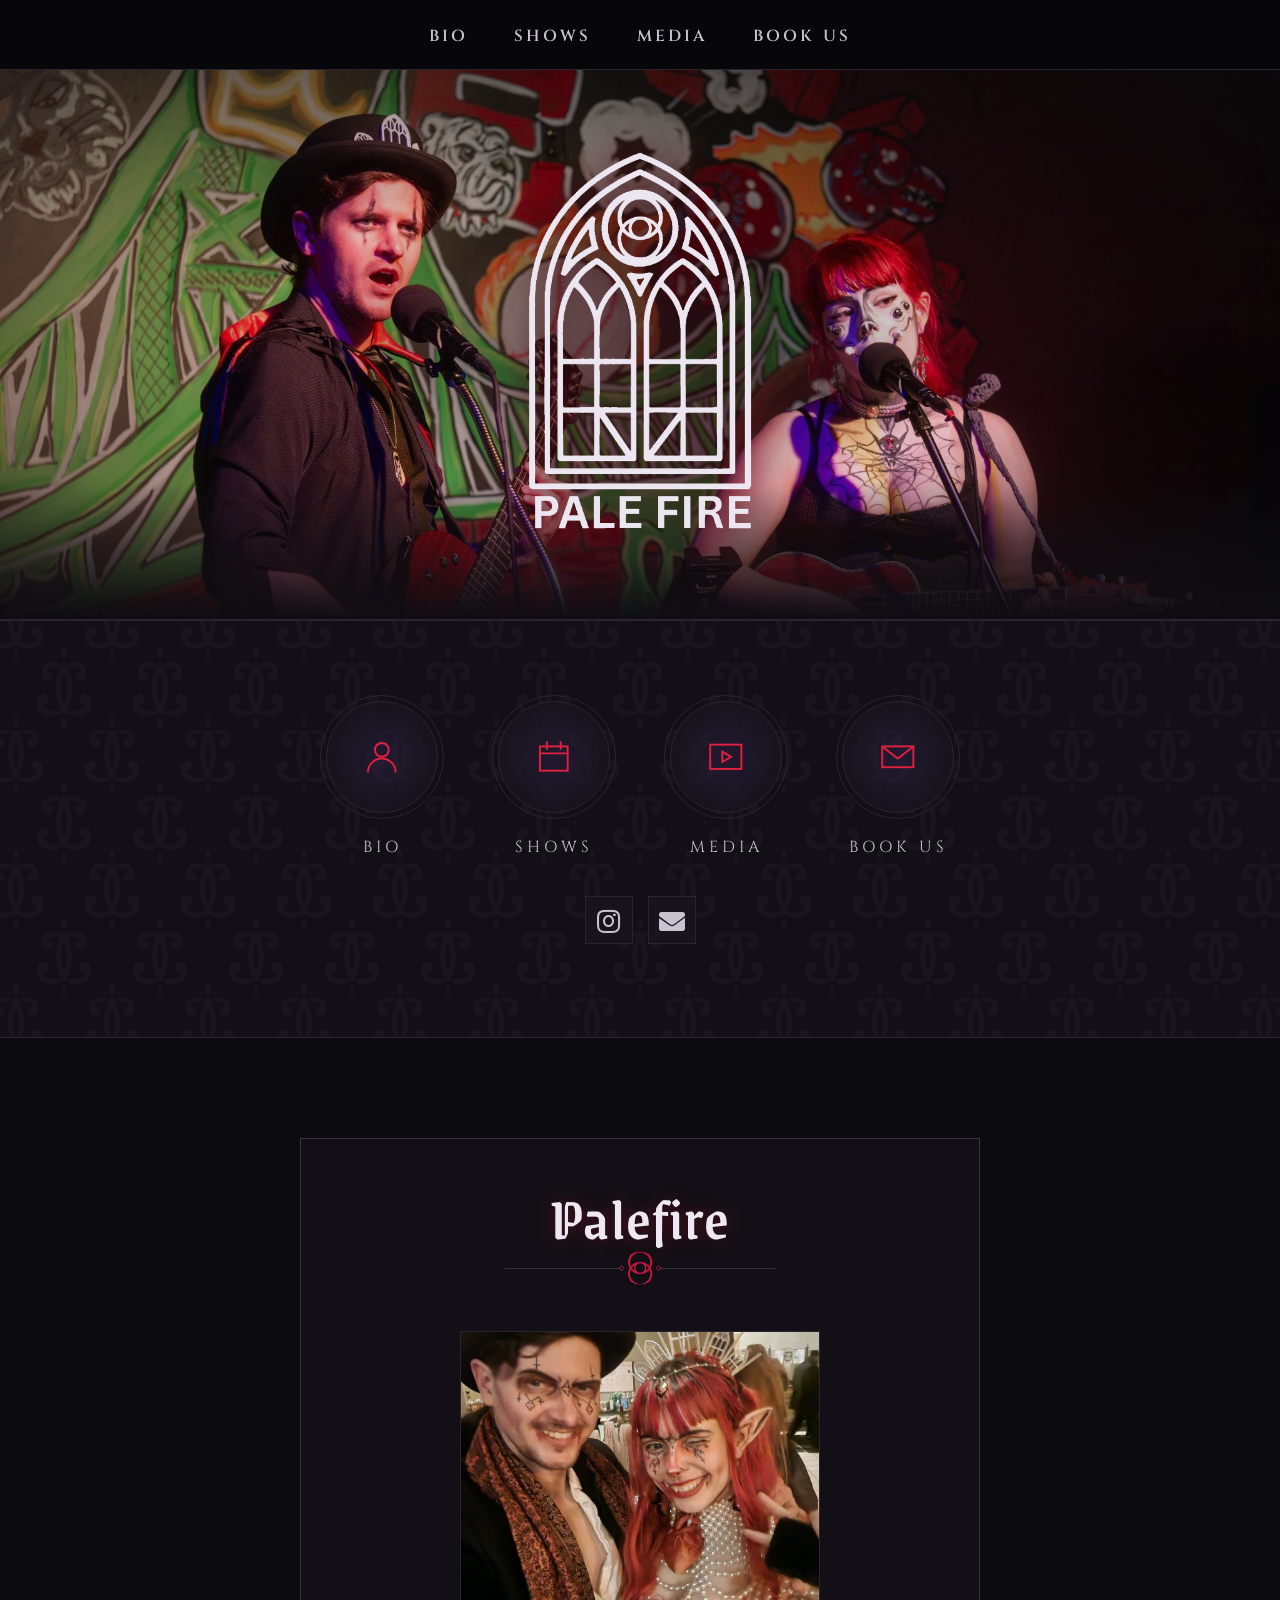
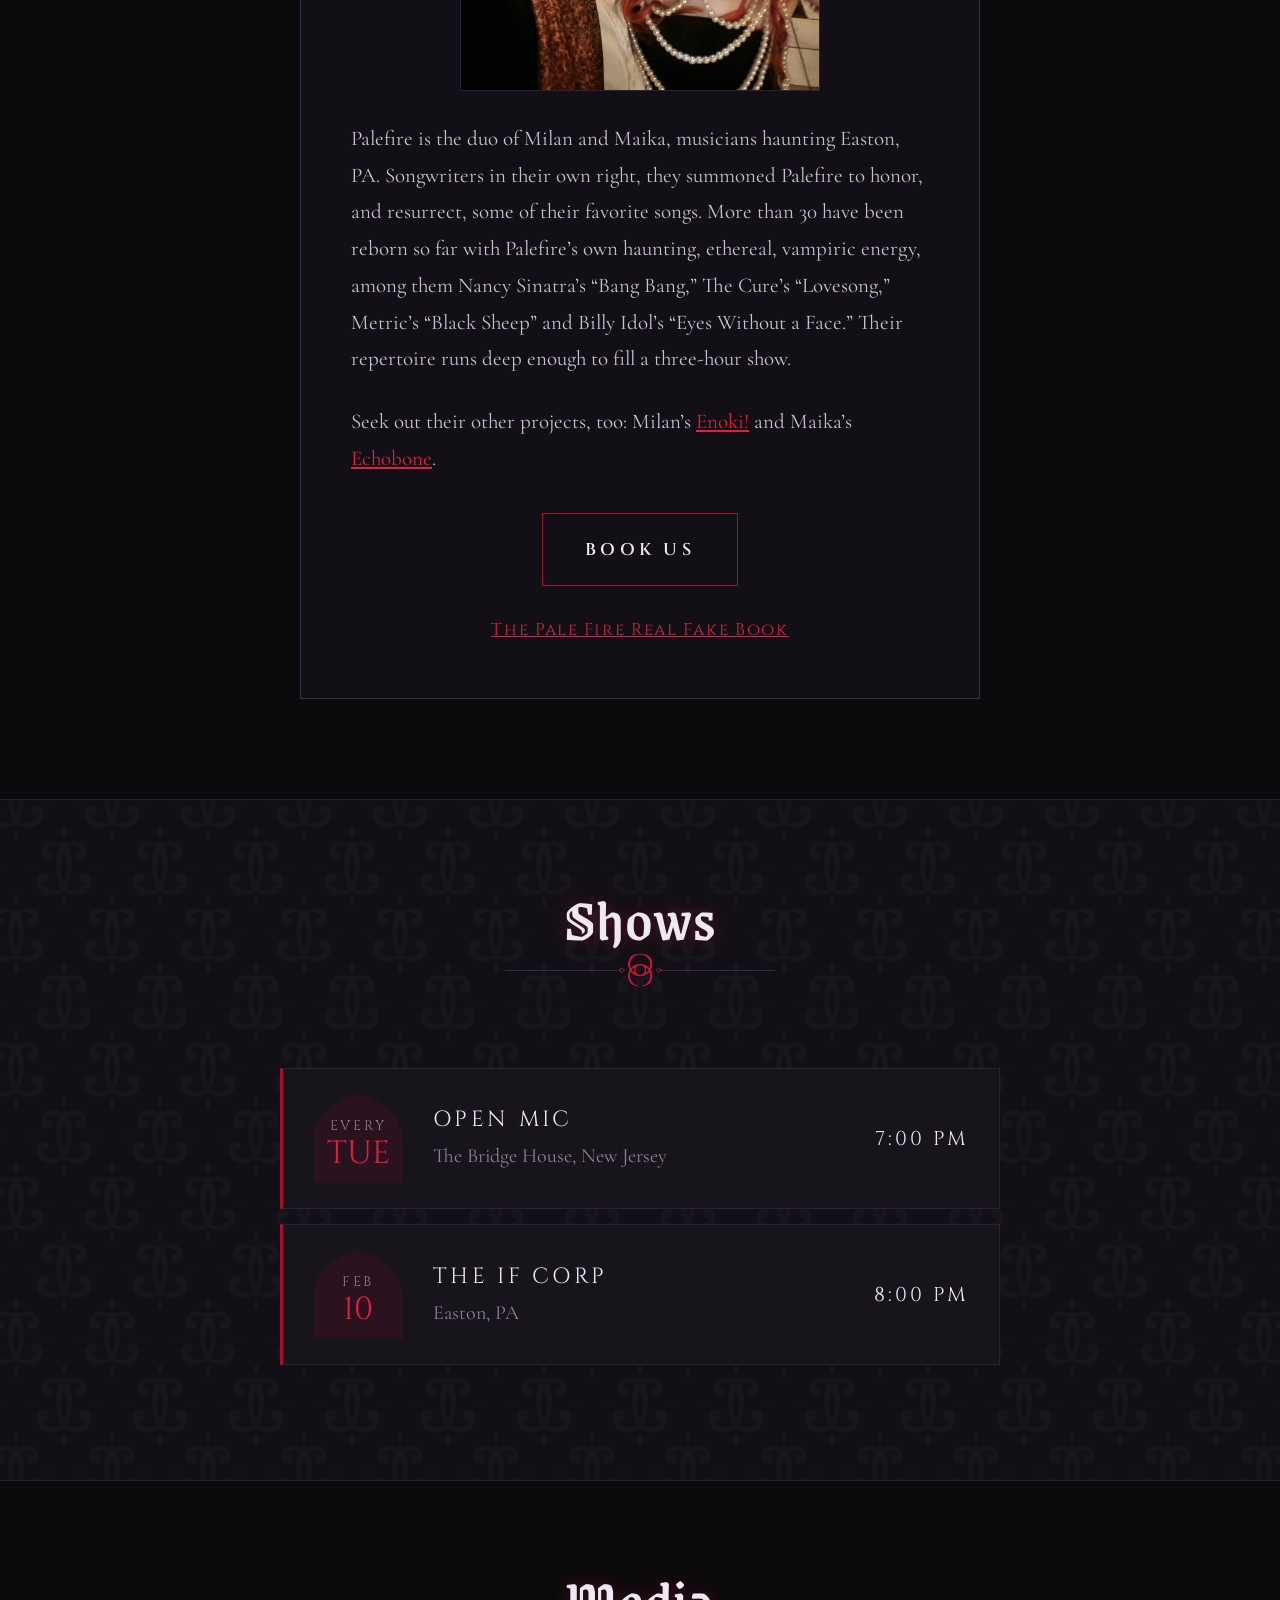
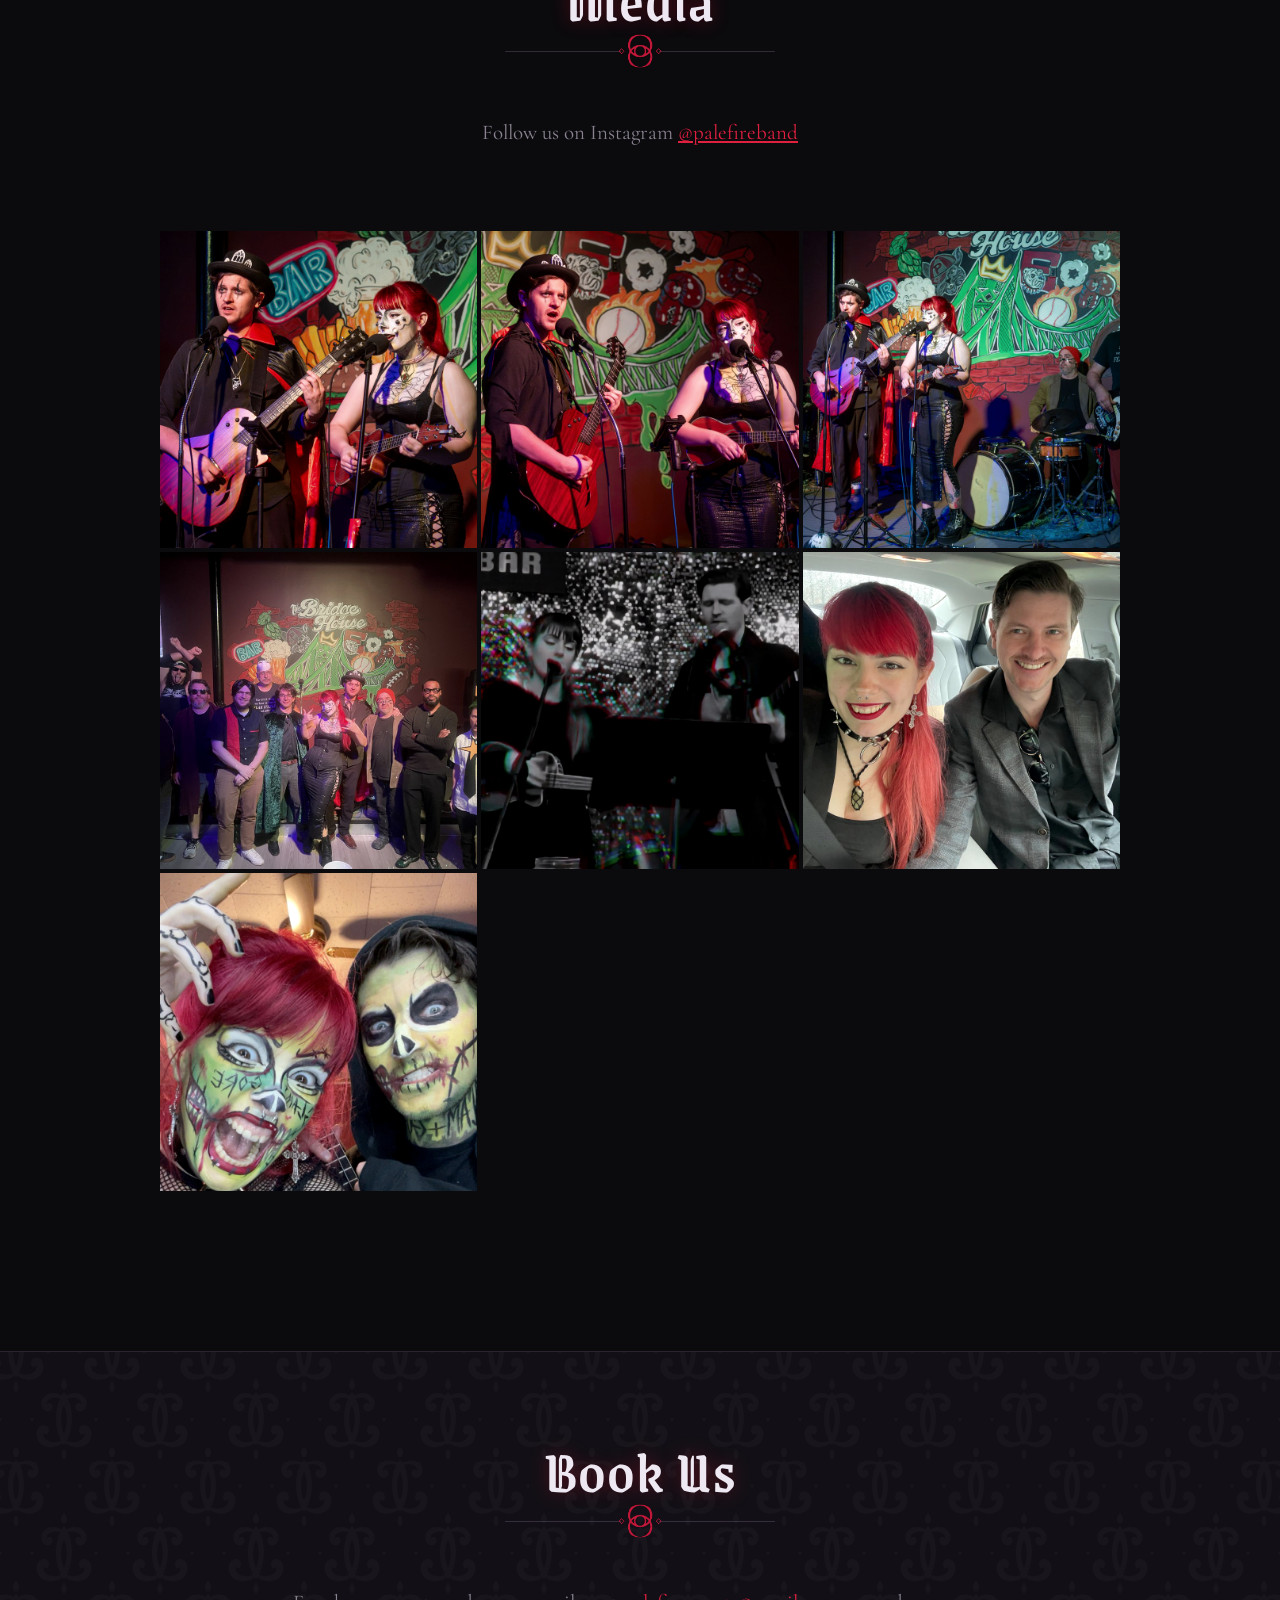
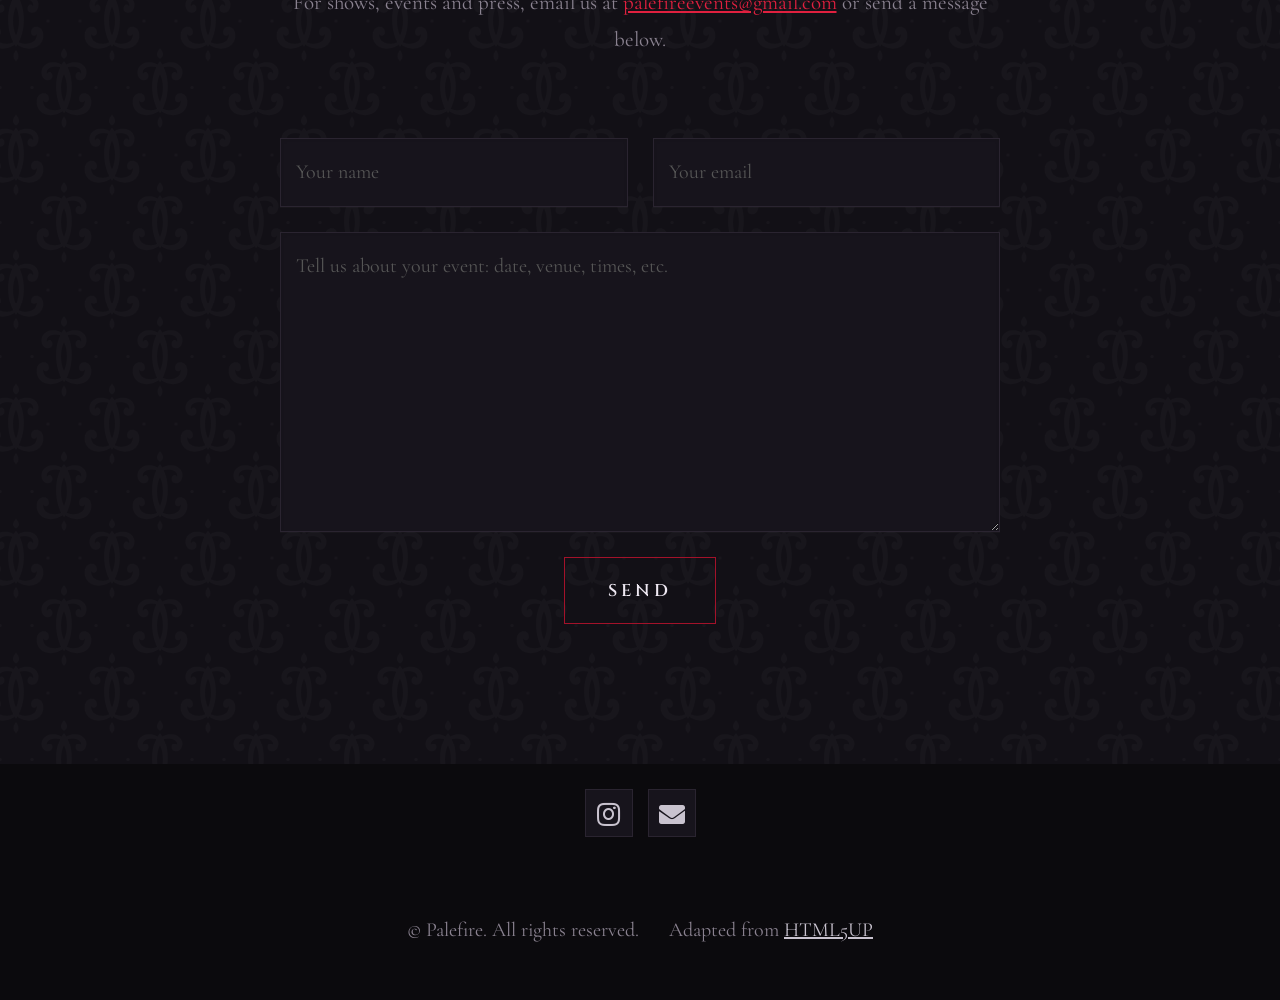
==== index.html @ 329589ff "Add three gallery photos, enable pinch zoom, remove lightbox arrows Co-Authored-By: Claude Opus 5.5 " ====
<!DOCTYPE HTML>
<html>
	<head>
		<title>Palefire</title>
		<meta charset="utf-8" />
		<meta name="viewport" content="width=device-width, initial-scale=1" />
		<link rel="stylesheet" href="assets/css/main.css" />
		<link rel="preconnect" href="https://fonts.googleapis.com" />
		<link rel="preconnect" href="https://fonts.gstatic.com" crossorigin />
		<link rel="stylesheet" href="https://fonts.googleapis.com/css2?family=Cinzel:wght@400;600&family=Cormorant+Garamond:ital,wght@0,400;0,600;1,400&family=Grenze+Gotisch:wght@400;500;700&display=swap" />
		<link rel="stylesheet" href="assets/css/palefire.css?v=9" />
		<link rel="icon" type="image/png" href="images/favicon.png" />
	</head>
	<body class="is-preload">

		<!-- Thin line icons, used below with <svg><use href="#i-name"/></svg> -->
			<svg width="0" height="0" style="position:absolute" aria-hidden="true">
				<symbol id="i-bio" viewBox="0 0 24 24"><circle cx="12" cy="8" r="4"/><path d="M4 21c0-4.4 3.6-8 8-8s8 3.6 8 8"/></symbol>
				<symbol id="i-media" viewBox="0 0 24 24"><rect x="3" y="5" width="18" height="14"/><path d="M10 9l5 3-5 3z"/></symbol>
				<symbol id="i-shows" viewBox="0 0 24 24"><rect x="4" y="6" width="16" height="14"/><path d="M4 10h16M8 3v5M16 3v5"/></symbol>
				<symbol id="i-book" viewBox="0 0 24 24"><rect x="3" y="6" width="18" height="12"/><path d="M3 6l9 7 9-7"/></symbol>
				<symbol id="i-photo" viewBox="0 0 24 24"><rect x="3" y="5" width="18" height="14"/><path d="M3 16l5-5 4 4 3-2 6 4"/><circle cx="16" cy="9" r="1.5"/></symbol>
				<symbol id="i-play" viewBox="0 0 24 24"><path d="M8 5l11 7-11 7z"/></symbol>
			</svg>

		<!-- Nav -->
			<nav id="nav">
				<ul class="container">
					<li><a href="#bio">Bio</a></li>
					<li><a href="#shows">Shows</a></li>
					<li><a href="#media">Media</a></li>
					<li><a href="#book">Book Us</a></li>
				</ul>
			</nav>

		<!-- Home: wide band photo (images/hero-stage.jpg) with the logo on top -->
			<section id="top" class="hero">
				<img class="banner" src="images/hero-stage.jpg" alt="Palefire playing live" />
				<h1><img class="logo" src="images/logo.png" alt="" /><span class="visually-hidden">Palefire</span></h1>
			</section>

		<!-- Round "rose window" links -->
			<section id="links" class="wrapper style2">
				<ul class="roundels">
					<li><a href="#bio" class="scrolly"><span class="ring"><svg><use href="#i-bio"/></svg></span>Bio</a></li>
					<li><a href="#shows" class="scrolly"><span class="ring"><svg><use href="#i-shows"/></svg></span>Shows</a></li>
					<li><a href="#media" class="scrolly"><span class="ring"><svg><use href="#i-media"/></svg></span>Media</a></li>
					<li><a href="#book" class="scrolly"><span class="ring"><svg><use href="#i-book"/></svg></span>Book Us</a></li>
				</ul>
				<ul class="social">
					<li><a href="https://www.instagram.com/palefireband/" target="_blank" rel="noopener" class="icon brands fa-instagram"><span class="label">Instagram</span></a></li>
					<li><a href="mailto:palefireevents@gmail.com" target="_blank" rel="noopener" class="icon solid fa-envelope"><span class="label">Email</span></a></li>
				</ul>
			</section>

		<!-- Bio -->
			<article id="bio" class="wrapper style3">
				<div class="container">
					<header class="bio-frame">
						<h2>Palefire</h2>
						<img class="profile" src="images/profile.jpg" alt="Milan and Maika of Palefire" />
						<p class="bio-text">Palefire is the duo of Milan and Maika, musicians haunting Easton, PA. Songwriters in their own right, they summoned Palefire to honor, and resurrect, some of their favorite songs. More than 30 have been reborn so far with Palefire&rsquo;s own haunting, ethereal, vampiric energy, among them Nancy Sinatra&rsquo;s &ldquo;Bang Bang,&rdquo; The Cure&rsquo;s &ldquo;Lovesong,&rdquo; Metric&rsquo;s &ldquo;Black Sheep&rdquo; and Billy Idol&rsquo;s &ldquo;Eyes Without a Face.&rdquo; Their repertoire runs deep enough to fill a three-hour show.</p>
						<p class="bio-text">Seek out their other projects, too: Milan&rsquo;s <a href="https://www.instagram.com/enokii_band/" target="_blank" rel="noopener">Enoki!</a> and Maika&rsquo;s <a href="https://www.instagram.com/echobone.nyc/" target="_blank" rel="noopener">Echobone</a>.</p>
						<a href="#book" class="button scrolly">Book Us</a>
						<p class="note"><a href="https://docs.google.com/document/d/1NQ6gU32zzYr6Vs5m2Xhc7zzbMBOrbpwpPZe6cXFixHI/edit?usp=sharing" target="_blank" rel="noopener">The Pale Fire Real Fake Book</a></p>
					</header>
				</div>
			</article>

		<!-- Shows -->
			<article id="shows" class="wrapper style2">
				<div class="container medium">
					<header>
						<h2>Shows</h2>
					</header>
					<ul class="shows">
						<!-- Weekly event -->
						<li class="show weekly">
							<div class="when"><span class="day">Every</span><span class="date">Tue</span></div>
							<div class="what">
								<h3>Open Mic</h3>
								<p>The Bridge House, New Jersey</p>
							</div>
							<div class="time">7:00 PM</div>
						</li>
						<!-- One-off show -->
						<li class="show">
							<div class="when"><span class="day">Feb</span><span class="date">10</span></div>
							<div class="what">
								<h3>The If Corp</h3>
								<p>Easton, PA</p>
							</div>
							<div class="time">8:00 PM</div>
						</li>
						<!-- One-off show: copy this block, fill it in, and remove the comment marks.
						<li class="show">
							<div class="when"><span class="day">Dec</span><span class="date">12</span></div>
							<div class="what">
								<h3>Venue name</h3>
								<p>City, State</p>
							</div>
							<div class="time"><a href="#" class="button">Tickets</a></div>
						</li>
						-->
					</ul>
				</div>
			</article>

		<!-- Media -->
			<article id="media" class="wrapper style3">
				<div class="container">
					<header>
						<h2>Media</h2>
						<p>Follow us on Instagram <a href="https://www.instagram.com/palefireband/" target="_blank" rel="noopener">@palefireband</a></p>
					</header>
					<div class="gram">
						<a href="images/live-01-full.jpg"><img src="images/live-01.jpg" alt="Palefire live at The Bridge House" /></a>
						<a href="images/live-04-full.jpg"><img src="images/live-04.jpg" alt="Palefire live at The Bridge House" /></a>
						<a href="images/live-05-full.jpg"><img src="images/live-05.jpg" alt="Palefire with full band at The Bridge House" /></a>
						<a href="images/group.jpg"><img src="images/live-03.jpg" alt="Palefire with friends at The Bridge House" /></a>
						<a href="images/live-06-full.jpg"><img src="images/live-06.jpg" alt="Palefire live at the bar" /></a>
						<a href="images/car-full.jpg"><img src="images/car.jpg" alt="Maika and Milan on the road" /></a>
						<a href="images/zombie-full.jpg"><img src="images/zombie.jpg" alt="Maika and Milan in zombie makeup" /></a>
						<!-- to add more: copy a line above (small square in src, full photo or video link in href).
						     For a video, add <svg class="badge"><use href="#i-play"/></svg> before </a> to show a play icon. -->
					</div>
				</div>
			</article>

		<!-- Book Us -->
			<article id="book" class="wrapper style4">
				<div class="container medium">
					<header>
						<h2>Book Us</h2>
						<p>For shows, events and press, email us at <a href="mailto:palefireevents@gmail.com" target="_blank" rel="noopener">palefireevents@gmail.com</a> or send a message below.</p>
					</header>
					<div class="row">
						<div class="col-12">
							<!-- Sends through formsubmit.co to palefireevents@gmail.com (free, no account).
							     The very first message triggers a one-time "Activate" email to that inbox: click it. -->
							<form method="post" action="https://formsubmit.co/palefireevents@gmail.com">
								<input type="hidden" name="_subject" value="New booking request from the Palefire site" />
								<input type="hidden" name="_template" value="table" />
								<input type="hidden" name="_next" id="form-next" value="" />
								<input type="text" name="_honey" style="display:none" tabindex="-1" autocomplete="off" />
								<div class="row">
									<div class="col-6 col-12-small">
										<input type="text" name="name" id="name" placeholder="Your name" required />
									</div>
									<div class="col-6 col-12-small">
										<input type="email" name="email" id="email" placeholder="Your email" required />
									</div>
									<div class="col-12">
										<textarea name="message" id="message" placeholder="Tell us about your event: date, venue, times, etc." required></textarea>
									</div>
									<div class="col-12">
										<ul class="actions">
											<li><input type="submit" value="Send" /></li>
										</ul>
										<p class="form-sent" hidden>Your message has been sent to Palefire.</p>
									</div>
								</div>
							</form>
						</div>
					</div>
				</div>
			</article>

		<!-- Footer: plain background (no pattern) -->
			<footer id="footer" class="wrapper style4">
				<div class="container medium">
					<div class="follow">
						<ul class="social">
							<li><a href="https://www.instagram.com/palefireband/" target="_blank" rel="noopener" class="icon brands fa-instagram"><span class="label">Instagram</span></a></li>
							<li><a href="mailto:palefireevents@gmail.com" target="_blank" rel="noopener" class="icon solid fa-envelope"><span class="label">Email</span></a></li>
						</ul>
					</div>
					<div>
						<ul id="copyright">
							<li>&copy; Palefire. All rights reserved.</li><li>Adapted from <a href="https://html5up.net" target="_blank" rel="noopener">HTML5UP</a></li>
						</ul>
					</div>
				</div>
			</footer>

		<!-- Scripts -->
			<script src="assets/js/jquery.min.js"></script>
			<script src="assets/js/jquery.scrolly.min.js"></script>
			<script src="assets/js/browser.min.js"></script>
			<script src="assets/js/breakpoints.min.js"></script>
			<script src="assets/js/util.js"></script>
			<script src="assets/js/main.js"></script>
			<script src="assets/js/lightbox.js?v=2"></script>
			<script>
				// after sending, come back to this page and show the thank-you line
				document.getElementById('form-next').value = location.href.split(/[?#]/)[0] + '?sent#book';
				if (/[?&]sent\b/.test(location.search)) document.querySelector('.form-sent').hidden = false;
			</script>

	</body>
</html>
---- assets/css/main.css ----
@import url("https://fonts.googleapis.com/css?family=Open+Sans:300,300italic,600,600italic,700");
@import url("fontawesome-all.min.css");

/*
	Miniport by HTML5 UP
	html5up.net | @ajlkn
	Free for personal and commercial use under the CCA 3.0 license (html5up.net/license)
*/

html, body, div, span, applet, object,
iframe, h1, h2, h3, h4, h5, h6, p, blockquote,
pre, a, abbr, acronym, address, big, cite,
code, del, dfn, em, img, ins, kbd, q, s, samp,
small, strike, strong, sub, sup, tt, var, b,
u, i, center, dl, dt, dd, ol, ul, li, fieldset,
form, label, legend, table, caption, tbody,
tfoot, thead, tr, th, td, article, aside,
canvas, details, embed, figure, figcaption,
footer, header, hgroup, menu, nav, output, ruby,
section, summary, time, mark, audio, video {
	margin: 0;
	padding: 0;
	border: 0;
	font-size: 100%;
	font: inherit;
	vertical-align: baseline;}

article, aside, details, figcaption, figure,
footer, header, hgroup, menu, nav, section {
	display: block;}

body {
	line-height: 1;
}

ol, ul {
	list-style: none;
}

blockquote, q {
	quotes: none;
}

	blockquote:before, blockquote:after, q:before, q:after {
		content: '';
		content: none;
	}

table {
	border-collapse: collapse;
	border-spacing: 0;
}

body {
	-webkit-text-size-adjust: none;
}

mark {
	background-color: transparent;
	color: inherit;
}

input::-moz-focus-inner {
	border: 0;
	padding: 0;
}

input, select, textarea {
	-moz-appearance: none;
	-webkit-appearance: none;
	-ms-appearance: none;
	appearance: none;
}

/* Basic */

	html {
		box-sizing: border-box;
	}

	*, *:before, *:after {
		box-sizing: inherit;
	}

	body {
		padding-top: 3.5em;
	}

		body.is-preload *, body.is-preload *:before, body.is-preload *:after {
			-moz-animation: none !important;
			-webkit-animation: none !important;
			-ms-animation: none !important;
			animation: none !important;
			-moz-transition: none !important;
			-webkit-transition: none !important;
			-ms-transition: none !important;
			transition: none !important;
		}

	body, input, textarea, select {
		font-family: 'Open Sans', sans-serif;
		line-height: 1.85em;
		color: #888;
		font-weight: 300;
		font-size: 13pt;
	}

	a {
		-moz-transition: color .2s ease-in-out;
		-webkit-transition: color .2s ease-in-out;
		-ms-transition: color .2s ease-in-out;
		transition: color .2s ease-in-out;
		color: #43B3E0;
		text-decoration: underline;
	}

		a:hover {
			color: #43bff0 !important;
		}

		a img {
			border: 0;
		}

	b, strong {
		font-weight: 600;
		color: #3e3e3e;
	}

	i, em {
		font-style: italic;
	}

	sub {
		position: relative;
		top: 0.5em;
		font-size: 0.8em;
	}

	sup {
		position: relative;
		top: -0.5em;
		font-size: 0.8em;
	}

	blockquote {
		border-left: solid 0.75em #eee;
		padding: 1em 0 1em 1.5em;
		font-style: italic;
	}

	h1, h2, h3, h4, h5, h6 {
		color: #3e3e3e;
		margin: 0 0 0.75em 0;
	}

	h1 a, h2 a, h3 a, h4 a, h5 a, h6 a {
		text-decoration: none;
		color: inherit;
	}

	h2, h3, h4, h5, h6 {
		font-weight: 700;
	}

	h1 {
		font-size: 3.25em;
		letter-spacing: -0.025em;
		font-weight: 300;
	}

		h1 strong {
			font-weight: 700;
		}

	h2 {
		font-size: 2em;
		letter-spacing: -0.015em;
	}

	h3 {
		font-size: 1.5em;
		letter-spacing: -0.015em;
	}

	em, i {
		font-style: italic;
	}

	br.clear {
		clear: both;
	}

	hr {
		border: 0;
		border-top: solid 1px #444;
		border-top-color: rgba(0, 0, 0, 0.35);
		box-shadow: 0px 1px 0px 0px rgba(255, 255, 255, 0.1);
		height: 1px;
		margin: 3em 0;
	}

	p, ul, ol, dl, table {
		margin-bottom: 2em;
	}

	header {
		margin: 0 0 3em 0;
	}

		header > p {
			font-size: 1.25em;
			margin: 0;
		}

	footer {
		margin: 3em 0 0 0;
	}

		footer > p {
			font-size: 1.25em;
		}

/* Container */

	.container {
		margin: 0 auto;
		max-width: calc(100% - 50px);
		width: 1200px;
	}

		.container.medium {
			width: 900px;
		}

		@media screen and (max-width: 1680px) {

			.container {
				width: 1200px;
			}

				.container.medium {
					width: 900px;
				}

		}

		@media screen and (max-width: 1280px) {

			.container {
				width: 960px;
			}

				.container.medium {
					width: 720px;
				}

		}

		@media screen and (max-width: 980px) {

			.container {
				width: 100%;
			}

				.container.medium {
					width: 75%;
				}

		}

		@media screen and (max-width: 736px) {

			.container {
				width: 100%;
				max-width: calc(100% - 30px);
			}

				.container.medium {
					width: 100%;
				}

		}

/* Row */

	.row {
		display: flex;
		flex-wrap: wrap;
		box-sizing: border-box;
		align-items: stretch;
	}

		.row > * {
			box-sizing: border-box;
		}

		.row.gtr-uniform > * > :last-child {
			margin-bottom: 0;
		}

		.row.aln-left {
			justify-content: flex-start;
		}

		.row.aln-center {
			justify-content: center;
		}

		.row.aln-right {
			justify-content: flex-end;
		}

		.row.aln-top {
			align-items: flex-start;
		}

		.row.aln-middle {
			align-items: center;
		}

		.row.aln-bottom {
			align-items: flex-end;
		}

		.row > .imp {
			order: -1;
		}

		.row > .col-1 {
			width: 8.33333%;
		}

		.row > .off-1 {
			margin-left: 8.33333%;
		}

		.row > .col-2 {
			width: 16.66667%;
		}

		.row > .off-2 {
			margin-left: 16.66667%;
		}

		.row > .col-3 {
			width: 25%;
		}

		.row > .off-3 {
			margin-left: 25%;
		}

		.row > .col-4 {
			width: 33.33333%;
		}

		.row > .off-4 {
			margin-left: 33.33333%;
		}

		.row > .col-5 {
			width: 41.66667%;
		}

		.row > .off-5 {
			margin-left: 41.66667%;
		}

		.row > .col-6 {
			width: 50%;
		}

		.row > .off-6 {
			margin-left: 50%;
		}

		.row > .col-7 {
			width: 58.33333%;
		}

		.row > .off-7 {
			margin-left: 58.33333%;
		}

		.row > .col-8 {
			width: 66.66667%;
		}

		.row > .off-8 {
			margin-left: 66.66667%;
		}

		.row > .col-9 {
			width: 75%;
		}

		.row > .off-9 {
			margin-left: 75%;
		}

		.row > .col-10 {
			width: 83.33333%;
		}

		.row > .off-10 {
			margin-left: 83.33333%;
		}

		.row > .col-11 {
			width: 91.66667%;
		}

		.row > .off-11 {
			margin-left: 91.66667%;
		}

		.row > .col-12 {
			width: 100%;
		}

		.row > .off-12 {
			margin-left: 100%;
		}

		.row.gtr-0 {
			margin-top: 0px;
			margin-left: 0px;
		}

			.row.gtr-0 > * {
				padding: 0px 0 0 0px;
			}

			.row.gtr-0.gtr-uniform {
				margin-top: 0px;
			}

				.row.gtr-0.gtr-uniform > * {
					padding-top: 0px;
				}

		.row.gtr-25 {
			margin-top: -6.25px;
			margin-left: -6.25px;
		}

			.row.gtr-25 > * {
				padding: 6.25px 0 0 6.25px;
			}

			.row.gtr-25.gtr-uniform {
				margin-top: -6.25px;
			}

				.row.gtr-25.gtr-uniform > * {
					padding-top: 6.25px;
				}

		.row.gtr-50 {
			margin-top: -12.5px;
			margin-left: -12.5px;
		}

			.row.gtr-50 > * {
				padding: 12.5px 0 0 12.5px;
			}

			.row.gtr-50.gtr-uniform {
				margin-top: -12.5px;
			}

				.row.gtr-50.gtr-uniform > * {
					padding-top: 12.5px;
				}

		.row {
			margin-top: -25px;
			margin-left: -25px;
		}

			.row > * {
				padding: 25px 0 0 25px;
			}

			.row.gtr-uniform {
				margin-top: -25px;
			}

				.row.gtr-uniform > * {
					padding-top: 25px;
				}

		.row.gtr-150 {
			margin-top: -37.5px;
			margin-left: -37.5px;
		}

			.row.gtr-150 > * {
				padding: 37.5px 0 0 37.5px;
			}

			.row.gtr-150.gtr-uniform {
				margin-top: -37.5px;
			}

				.row.gtr-150.gtr-uniform > * {
					padding-top: 37.5px;
				}

		.row.gtr-200 {
			margin-top: -50px;
			margin-left: -50px;
		}

			.row.gtr-200 > * {
				padding: 50px 0 0 50px;
			}

			.row.gtr-200.gtr-uniform {
				margin-top: -50px;
			}

				.row.gtr-200.gtr-uniform > * {
					padding-top: 50px;
				}

		@media screen and (max-width: 1680px) {

			.row {
				display: flex;
				flex-wrap: wrap;
				box-sizing: border-box;
				align-items: stretch;
			}

				.row > * {
					box-sizing: border-box;
				}

				.row.gtr-uniform > * > :last-child {
					margin-bottom: 0;
				}

				.row.aln-left {
					justify-content: flex-start;
				}

				.row.aln-center {
					justify-content: center;
				}

				.row.aln-right {
					justify-content: flex-end;
				}

				.row.aln-top {
					align-items: flex-start;
				}

				.row.aln-middle {
					align-items: center;
				}

				.row.aln-bottom {
					align-items: flex-end;
				}

				.row > .imp-xlarge {
					order: -1;
				}

				.row > .col-1-xlarge {
					width: 8.33333%;
				}

				.row > .off-1-xlarge {
					margin-left: 8.33333%;
				}

				.row > .col-2-xlarge {
					width: 16.66667%;
				}

				.row > .off-2-xlarge {
					margin-left: 16.66667%;
				}

				.row > .col-3-xlarge {
					width: 25%;
				}

				.row > .off-3-xlarge {
					margin-left: 25%;
				}

				.row > .col-4-xlarge {
					width: 33.33333%;
				}

				.row > .off-4-xlarge {
					margin-left: 33.33333%;
				}

				.row > .col-5-xlarge {
					width: 41.66667%;
				}

				.row > .off-5-xlarge {
					margin-left: 41.66667%;
				}

				.row > .col-6-xlarge {
					width: 50%;
				}

				.row > .off-6-xlarge {
					margin-left: 50%;
				}

				.row > .col-7-xlarge {
					width: 58.33333%;
				}

				.row > .off-7-xlarge {
					margin-left: 58.33333%;
				}

				.row > .col-8-xlarge {
					width: 66.66667%;
				}

				.row > .off-8-xlarge {
					margin-left: 66.66667%;
				}

				.row > .col-9-xlarge {
					width: 75%;
				}

				.row > .off-9-xlarge {
					margin-left: 75%;
				}

				.row > .col-10-xlarge {
					width: 83.33333%;
				}

				.row > .off-10-xlarge {
					margin-left: 83.33333%;
				}

				.row > .col-11-xlarge {
					width: 91.66667%;
				}

				.row > .off-11-xlarge {
					margin-left: 91.66667%;
				}

				.row > .col-12-xlarge {
					width: 100%;
				}

				.row > .off-12-xlarge {
					margin-left: 100%;
				}

				.row.gtr-0 {
					margin-top: 0px;
					margin-left: 0px;
				}

					.row.gtr-0 > * {
						padding: 0px 0 0 0px;
					}

					.row.gtr-0.gtr-uniform {
						margin-top: 0px;
					}

						.row.gtr-0.gtr-uniform > * {
							padding-top: 0px;
						}

				.row.gtr-25 {
					margin-top: -6.25px;
					margin-left: -6.25px;
				}

					.row.gtr-25 > * {
						padding: 6.25px 0 0 6.25px;
					}

					.row.gtr-25.gtr-uniform {
						margin-top: -6.25px;
					}

						.row.gtr-25.gtr-uniform > * {
							padding-top: 6.25px;
						}

				.row.gtr-50 {
					margin-top: -12.5px;
					margin-left: -12.5px;
				}

					.row.gtr-50 > * {
						padding: 12.5px 0 0 12.5px;
					}

					.row.gtr-50.gtr-uniform {
						margin-top: -12.5px;
					}

						.row.gtr-50.gtr-uniform > * {
							padding-top: 12.5px;
						}

				.row {
					margin-top: -25px;
					margin-left: -25px;
				}

					.row > * {
						padding: 25px 0 0 25px;
					}

					.row.gtr-uniform {
						margin-top: -25px;
					}

						.row.gtr-uniform > * {
							padding-top: 25px;
						}

				.row.gtr-150 {
					margin-top: -37.5px;
					margin-left: -37.5px;
				}

					.row.gtr-150 > * {
						padding: 37.5px 0 0 37.5px;
					}

					.row.gtr-150.gtr-uniform {
						margin-top: -37.5px;
					}

						.row.gtr-150.gtr-uniform > * {
							padding-top: 37.5px;
						}

				.row.gtr-200 {
					margin-top: -50px;
					margin-left: -50px;
				}

					.row.gtr-200 > * {
						padding: 50px 0 0 50px;
					}

					.row.gtr-200.gtr-uniform {
						margin-top: -50px;
					}

						.row.gtr-200.gtr-uniform > * {
							padding-top: 50px;
						}

		}

		@media screen and (max-width: 1280px) {

			.row {
				display: flex;
				flex-wrap: wrap;
				box-sizing: border-box;
				align-items: stretch;
			}

				.row > * {
					box-sizing: border-box;
				}

				.row.gtr-uniform > * > :last-child {
					margin-bottom: 0;
				}

				.row.aln-left {
					justify-content: flex-start;
				}

				.row.aln-center {
					justify-content: center;
				}

				.row.aln-right {
					justify-content: flex-end;
				}

				.row.aln-top {
					align-items: flex-start;
				}

				.row.aln-middle {
					align-items: center;
				}

				.row.aln-bottom {
					align-items: flex-end;
				}

				.row > .imp-large {
					order: -1;
				}

				.row > .col-1-large {
					width: 8.33333%;
				}

				.row > .off-1-large {
					margin-left: 8.33333%;
				}

				.row > .col-2-large {
					width: 16.66667%;
				}

				.row > .off-2-large {
					margin-left: 16.66667%;
				}

				.row > .col-3-large {
					width: 25%;
				}

				.row > .off-3-large {
					margin-left: 25%;
				}

				.row > .col-4-large {
					width: 33.33333%;
				}

				.row > .off-4-large {
					margin-left: 33.33333%;
				}

				.row > .col-5-large {
					width: 41.66667%;
				}

				.row > .off-5-large {
					margin-left: 41.66667%;
				}

				.row > .col-6-large {
					width: 50%;
				}

				.row > .off-6-large {
					margin-left: 50%;
				}

				.row > .col-7-large {
					width: 58.33333%;
				}

				.row > .off-7-large {
					margin-left: 58.33333%;
				}

				.row > .col-8-large {
					width: 66.66667%;
				}

				.row > .off-8-large {
					margin-left: 66.66667%;
				}

				.row > .col-9-large {
					width: 75%;
				}

				.row > .off-9-large {
					margin-left: 75%;
				}

				.row > .col-10-large {
					width: 83.33333%;
				}

				.row > .off-10-large {
					margin-left: 83.33333%;
				}

				.row > .col-11-large {
					width: 91.66667%;
				}

				.row > .off-11-large {
					margin-left: 91.66667%;
				}

				.row > .col-12-large {
					width: 100%;
				}

				.row > .off-12-large {
					margin-left: 100%;
				}

				.row.gtr-0 {
					margin-top: 0px;
					margin-left: 0px;
				}

					.row.gtr-0 > * {
						padding: 0px 0 0 0px;
					}

					.row.gtr-0.gtr-uniform {
						margin-top: 0px;
					}

						.row.gtr-0.gtr-uniform > * {
							padding-top: 0px;
						}

				.row.gtr-25 {
					margin-top: -6.25px;
					margin-left: -6.25px;
				}

					.row.gtr-25 > * {
						padding: 6.25px 0 0 6.25px;
					}

					.row.gtr-25.gtr-uniform {
						margin-top: -6.25px;
					}

						.row.gtr-25.gtr-uniform > * {
							padding-top: 6.25px;
						}

				.row.gtr-50 {
					margin-top: -12.5px;
					margin-left: -12.5px;
				}

					.row.gtr-50 > * {
						padding: 12.5px 0 0 12.5px;
					}

					.row.gtr-50.gtr-uniform {
						margin-top: -12.5px;
					}

						.row.gtr-50.gtr-uniform > * {
							padding-top: 12.5px;
						}

				.row {
					margin-top: -25px;
					margin-left: -25px;
				}

					.row > * {
						padding: 25px 0 0 25px;
					}

					.row.gtr-uniform {
						margin-top: -25px;
					}

						.row.gtr-uniform > * {
							padding-top: 25px;
						}

				.row.gtr-150 {
					margin-top: -37.5px;
					margin-left: -37.5px;
				}

					.row.gtr-150 > * {
						padding: 37.5px 0 0 37.5px;
					}

					.row.gtr-150.gtr-uniform {
						margin-top: -37.5px;
					}

						.row.gtr-150.gtr-uniform > * {
							padding-top: 37.5px;
						}

				.row.gtr-200 {
					margin-top: -50px;
					margin-left: -50px;
				}

					.row.gtr-200 > * {
						padding: 50px 0 0 50px;
					}

					.row.gtr-200.gtr-uniform {
						margin-top: -50px;
					}

						.row.gtr-200.gtr-uniform > * {
							padding-top: 50px;
						}

		}

		@media screen and (max-width: 980px) {

			.row {
				display: flex;
				flex-wrap: wrap;
				box-sizing: border-box;
				align-items: stretch;
			}

				.row > * {
					box-sizing: border-box;
				}

				.row.gtr-uniform > * > :last-child {
					margin-bottom: 0;
				}

				.row.aln-left {
					justify-content: flex-start;
				}

				.row.aln-center {
					justify-content: center;
				}

				.row.aln-right {
					justify-content: flex-end;
				}

				.row.aln-top {
					align-items: flex-start;
				}

				.row.aln-middle {
					align-items: center;
				}

				.row.aln-bottom {
					align-items: flex-end;
				}

				.row > .imp-medium {
					order: -1;
				}

				.row > .col-1-medium {
					width: 8.33333%;
				}

				.row > .off-1-medium {
					margin-left: 8.33333%;
				}

				.row > .col-2-medium {
					width: 16.66667%;
				}

				.row > .off-2-medium {
					margin-left: 16.66667%;
				}

				.row > .col-3-medium {
					width: 25%;
				}

				.row > .off-3-medium {
					margin-left: 25%;
				}

				.row > .col-4-medium {
					width: 33.33333%;
				}

				.row > .off-4-medium {
					margin-left: 33.33333%;
				}

				.row > .col-5-medium {
					width: 41.66667%;
				}

				.row > .off-5-medium {
					margin-left: 41.66667%;
				}

				.row > .col-6-medium {
					width: 50%;
				}

				.row > .off-6-medium {
					margin-left: 50%;
				}

				.row > .col-7-medium {
					width: 58.33333%;
				}

				.row > .off-7-medium {
					margin-left: 58.33333%;
				}

				.row > .col-8-medium {
					width: 66.66667%;
				}

				.row > .off-8-medium {
					margin-left: 66.66667%;
				}

				.row > .col-9-medium {
					width: 75%;
				}

				.row > .off-9-medium {
					margin-left: 75%;
				}

				.row > .col-10-medium {
					width: 83.33333%;
				}

				.row > .off-10-medium {
					margin-left: 83.33333%;
				}

				.row > .col-11-medium {
					width: 91.66667%;
				}

				.row > .off-11-medium {
					margin-left: 91.66667%;
				}

				.row > .col-12-medium {
					width: 100%;
				}

				.row > .off-12-medium {
					margin-left: 100%;
				}

				.row.gtr-0 {
					margin-top: 0px;
					margin-left: 0px;
				}

					.row.gtr-0 > * {
						padding: 0px 0 0 0px;
					}

					.row.gtr-0.gtr-uniform {
						margin-top: 0px;
					}

						.row.gtr-0.gtr-uniform > * {
							padding-top: 0px;
						}

				.row.gtr-25 {
					margin-top: -6.25px;
					margin-left: -6.25px;
				}

					.row.gtr-25 > * {
						padding: 6.25px 0 0 6.25px;
					}

					.row.gtr-25.gtr-uniform {
						margin-top: -6.25px;
					}

						.row.gtr-25.gtr-uniform > * {
							padding-top: 6.25px;
						}

				.row.gtr-50 {
					margin-top: -12.5px;
					margin-left: -12.5px;
				}

					.row.gtr-50 > * {
						padding: 12.5px 0 0 12.5px;
					}

					.row.gtr-50.gtr-uniform {
						margin-top: -12.5px;
					}

						.row.gtr-50.gtr-uniform > * {
							padding-top: 12.5px;
						}

				.row {
					margin-top: -25px;
					margin-left: -25px;
				}

					.row > * {
						padding: 25px 0 0 25px;
					}

					.row.gtr-uniform {
						margin-top: -25px;
					}

						.row.gtr-uniform > * {
							padding-top: 25px;
						}

				.row.gtr-150 {
					margin-top: -37.5px;
					margin-left: -37.5px;
				}

					.row.gtr-150 > * {
						padding: 37.5px 0 0 37.5px;
					}

					.row.gtr-150.gtr-uniform {
						margin-top: -37.5px;
					}

						.row.gtr-150.gtr-uniform > * {
							padding-top: 37.5px;
						}

				.row.gtr-200 {
					margin-top: -50px;
					margin-left: -50px;
				}

					.row.gtr-200 > * {
						padding: 50px 0 0 50px;
					}

					.row.gtr-200.gtr-uniform {
						margin-top: -50px;
					}

						.row.gtr-200.gtr-uniform > * {
							padding-top: 50px;
						}

		}

		@media screen and (max-width: 736px) {

			.row {
				display: flex;
				flex-wrap: wrap;
				box-sizing: border-box;
				align-items: stretch;
			}

				.row > * {
					box-sizing: border-box;
				}

				.row.gtr-uniform > * > :last-child {
					margin-bottom: 0;
				}

				.row.aln-left {
					justify-content: flex-start;
				}

				.row.aln-center {
					justify-content: center;
				}

				.row.aln-right {
					justify-content: flex-end;
				}

				.row.aln-top {
					align-items: flex-start;
				}

				.row.aln-middle {
					align-items: center;
				}

				.row.aln-bottom {
					align-items: flex-end;
				}

				.row > .imp-small {
					order: -1;
				}

				.row > .col-1-small {
					width: 8.33333%;
				}

				.row > .off-1-small {
					margin-left: 8.33333%;
				}

				.row > .col-2-small {
					width: 16.66667%;
				}

				.row > .off-2-small {
					margin-left: 16.66667%;
				}

				.row > .col-3-small {
					width: 25%;
				}

				.row > .off-3-small {
					margin-left: 25%;
				}

				.row > .col-4-small {
					width: 33.33333%;
				}

				.row > .off-4-small {
					margin-left: 33.33333%;
				}

				.row > .col-5-small {
					width: 41.66667%;
				}

				.row > .off-5-small {
					margin-left: 41.66667%;
				}

				.row > .col-6-small {
					width: 50%;
				}

				.row > .off-6-small {
					margin-left: 50%;
				}

				.row > .col-7-small {
					width: 58.33333%;
				}

				.row > .off-7-small {
					margin-left: 58.33333%;
				}

				.row > .col-8-small {
					width: 66.66667%;
				}

				.row > .off-8-small {
					margin-left: 66.66667%;
				}

				.row > .col-9-small {
					width: 75%;
				}

				.row > .off-9-small {
					margin-left: 75%;
				}

				.row > .col-10-small {
					width: 83.33333%;
				}

				.row > .off-10-small {
					margin-left: 83.33333%;
				}

				.row > .col-11-small {
					width: 91.66667%;
				}

				.row > .off-11-small {
					margin-left: 91.66667%;
				}

				.row > .col-12-small {
					width: 100%;
				}

				.row > .off-12-small {
					margin-left: 100%;
				}

				.row.gtr-0 {
					margin-top: 0px;
					margin-left: 0px;
				}

					.row.gtr-0 > * {
						padding: 0px 0 0 0px;
					}

					.row.gtr-0.gtr-uniform {
						margin-top: 0px;
					}

						.row.gtr-0.gtr-uniform > * {
							padding-top: 0px;
						}

				.row.gtr-25 {
					margin-top: -3.75px;
					margin-left: -3.75px;
				}

					.row.gtr-25 > * {
						padding: 3.75px 0 0 3.75px;
					}

					.row.gtr-25.gtr-uniform {
						margin-top: -3.75px;
					}

						.row.gtr-25.gtr-uniform > * {
							padding-top: 3.75px;
						}

				.row.gtr-50 {
					margin-top: -7.5px;
					margin-left: -7.5px;
				}

					.row.gtr-50 > * {
						padding: 7.5px 0 0 7.5px;
					}

					.row.gtr-50.gtr-uniform {
						margin-top: -7.5px;
					}

						.row.gtr-50.gtr-uniform > * {
							padding-top: 7.5px;
						}

				.row {
					margin-top: -15px;
					margin-left: -15px;
				}

					.row > * {
						padding: 15px 0 0 15px;
					}

					.row.gtr-uniform {
						margin-top: -15px;
					}

						.row.gtr-uniform > * {
							padding-top: 15px;
						}

				.row.gtr-150 {
					margin-top: -22.5px;
					margin-left: -22.5px;
				}

					.row.gtr-150 > * {
						padding: 22.5px 0 0 22.5px;
					}

					.row.gtr-150.gtr-uniform {
						margin-top: -22.5px;
					}

						.row.gtr-150.gtr-uniform > * {
							padding-top: 22.5px;
						}

				.row.gtr-200 {
					margin-top: -30px;
					margin-left: -30px;
				}

					.row.gtr-200 > * {
						padding: 30px 0 0 30px;
					}

					.row.gtr-200.gtr-uniform {
						margin-top: -30px;
					}

						.row.gtr-200.gtr-uniform > * {
							padding-top: 30px;
						}

		}

/* Form */

	form label {
		color: #3e3e3e;
		font-weight: 700;
		display: block;
		margin: 0 0 0.5em 0;
	}

	form input[type=text],
	form input[type=email],
	form input[type=password],
	form select,
	form textarea {
		-moz-transition: background .2s ease-in-out, box-shadow .2s ease-in-out;
		-webkit-transition: background .2s ease-in-out, box-shadow .2s ease-in-out;
		-ms-transition: background .2s ease-in-out, box-shadow .2s ease-in-out;
		transition: background .2s ease-in-out, box-shadow .2s ease-in-out;
		-webkit-appearance: none;
		display: block;
		border: 0;
		padding: 0.75em;
		font-size: 1em;
		border-radius: 8px;
		border: solid 1px #ddd;
		background: #fff;
		color: #bbb;
		box-shadow: inset 0px 2px 3px 1px rgba(0, 0, 0, 0.05), 0px 1px 0px 0px rgba(255, 255, 255, 0.025);
		width: 100%;
	}

		form input[type=text]:focus,
		form input[type=email]:focus,
		form input[type=password]:focus,
		form select:focus,
		form textarea:focus {
			background: #fafafa;
			box-shadow: inset 0px 2px 5px 0px rgba(0, 0, 0, 0.05), 0px 1px 0px 0px rgba(255, 255, 255, 0.025), inset 0px 0px 2px 1px #43bff0;
		}

	form textarea {
		height: 15em;
	}

	form .actions:last-child {
		margin-bottom: 0;
	}

	form ::-webkit-input-placeholder {
		color: #555 !important;
	}

	form :-moz-placeholder {
		color: #555 !important;
	}

	form ::-moz-placeholder {
		color: #555 !important;
	}

	form :-ms-input-placeholder {
		color: #555 !important;
	}

	form ::-moz-focus-inner {
		border: 0;
	}

/* Tables */

	table {
		width: 100%;
	}

		table.default {
			width: 100%;
		}

			table.default tr {
				border-top: solid 1px #eee;
			}

				table.default tr:first-child {
					border-top: 0;
				}

			table.default td {
				padding: 0.5em 1em 0.5em 1em;
			}

			table.default th {
				text-align: left;
				padding: 0.5em 1em 0.5em 1em;
				font-weight: 600;
				margin: 0 0 1em 0;
			}

			table.default thead {
				background: #4f4f4f;
				color: #fff;
			}

/* Section/Article */

	section, article {
		margin-bottom: 3em;
	}

	section > :last-child,
	article > :last-child,
	section:last-child,
	article:last-child {
		margin-bottom: 0;
	}

/* Image */

	.image {
		display: inline-block;
		position: relative;
	}

		.image img {
			display: block;
			width: 100%;
		}

		.image.fit {
			display: block;
			width: 100%;
		}

		.image.featured {
			display: block;
			width: 100%;
			margin: 0 0 2em 0;
		}

		.image.left {
			float: left;
			margin: 0 2em 2em 0;
		}

		.image.centered {
			display: block;
			margin: 0 0 2em 0;
		}

			.image.centered img {
				margin: 0 auto;
				width: auto;
			}

/* Button */

	input[type="button"],
	input[type="submit"],
	input[type="reset"],
	button,
	.button {
		background-image: url("images/bg.png"), -moz-linear-gradient(top, rgba(0, 0, 0, 0), rgba(0, 0, 0, 0.2));
		background-image: url("images/bg.png"), -webkit-linear-gradient(top, rgba(0, 0, 0, 0), rgba(0, 0, 0, 0.2));
		background-image: url("images/bg.png"), -ms-linear-gradient(top, rgba(0, 0, 0, 0), rgba(0, 0, 0, 0.2));
		background-image: url("images/bg.png"), linear-gradient(top, rgba(0, 0, 0, 0), rgba(0, 0, 0, 0.2));
		-moz-transition: background-color .2s ease-in-out;
		-webkit-transition: background-color .2s ease-in-out;
		-ms-transition: background-color .2s ease-in-out;
		transition: background-color .2s ease-in-out;
		-webkit-appearance: none;
		position: relative;
		display: inline-block;
		color: #fff !important;
		text-decoration: none;
		font-weight: 700;
		border: 0;
		outline: 0;
		cursor: pointer;
		border-radius: 8px;
		text-shadow: -1px -1px 0.5px rgba(0, 0, 0, 0.5);
		overflow: hidden;
		box-shadow: inset 0px 0px 0px 1px rgba(0, 0, 0, 0.5), inset 0px 2px 1px 0px rgba(255, 255, 255, 0.75);
		background-color: #43B3E0;
		padding: 1em 2.35em 1em 2.35em;
		font-size: 1.1em;
		max-width: 24em;
	}

		input[type="button"]:hover,
		input[type="submit"]:hover,
		input[type="reset"]:hover,
		button:hover,
		.button:hover {
			background-color: #43bff0;
			color: #fff !important;
		}

		input[type="button"]:active,
		input[type="submit"]:active,
		input[type="reset"]:active,
		button:active,
		.button:active {
			background-color: #3BA8D3;
			top: 1px;
		}

		input[type="button"].large,
		input[type="submit"].large,
		input[type="reset"].large,
		button.large,
		.button.large {
			font-size: 1.5em;
			letter-spacing: -0.025em;
		}

		input[type="button"].alt,
		input[type="submit"].alt,
		input[type="reset"].alt,
		button.alt,
		.button.alt {
			background-color: #444;
			box-shadow: inset 0px 0px 0px 1px #242424, inset 0px 2px 1px 0px rgba(255, 255, 255, 0.2);
		}

			input[type="button"].alt:hover,
			input[type="submit"].alt:hover,
			input[type="reset"].alt:hover,
			button.alt:hover,
			.button.alt:hover {
				background-color: #4f4f4f;
				color: #fff !important;
			}

			input[type="button"].alt:active,
			input[type="submit"].alt:active,
			input[type="reset"].alt:active,
			button.alt:active,
			.button.alt:active {
				background-color: #3f3f3f;
			}

/* List */

	ul {
		list-style: disc;
		padding-left: 1em;
	}

		ul li {
			padding-left: 0.5em;
		}

	ol {
		list-style: decimal;
		padding-left: 1.25em;
	}

		ol li {
			padding-left: 0.25em;
		}

/* Social */

	ul.social {
		cursor: default;
		margin: 0;
		list-style: none;
		padding-left: 0;
	}

		ul.social li {
			position: relative;
			display: inline-block;
			margin: 0.25em;
			top: 0;
			padding-left: 0;
		}

			ul.social li a {
				-moz-transition: top .2s ease-in-out;
				-webkit-transition: top .2s ease-in-out;
				-ms-transition: top .2s ease-in-out;
				transition: top .2s ease-in-out;
				display: block;
				width: 48px;
				height: 48px;
				border-radius: 6px;
				top: 0;
				position: relative;
			}

				ul.social li a:before {
					background-image: url("images/bg.png"), -moz-linear-gradient(top, rgba(0, 0, 0, 0), rgba(0, 0, 0, 0.2));
					background-image: url("images/bg.png"), -webkit-linear-gradient(top, rgba(0, 0, 0, 0), rgba(0, 0, 0, 0.2));
					background-image: url("images/bg.png"), -ms-linear-gradient(top, rgba(0, 0, 0, 0), rgba(0, 0, 0, 0.2));
					background-image: url("images/bg.png"), linear-gradient(top, rgba(0, 0, 0, 0), rgba(0, 0, 0, 0.2));
					-moz-transition: background-color .2s ease-in-out;
					-webkit-transition: background-color .2s ease-in-out;
					-ms-transition: background-color .2s ease-in-out;
					transition: background-color .2s ease-in-out;
					background-color: #444;
					border-radius: 6px;
					box-shadow: inset 0px 0px 0px 1px #282828, inset 0px 2px 1px 0px rgba(255, 255, 255, 0.1);
					color: #2E2E2E !important;
					display: block;
					font-size: 26px;
					height: 48px;
					line-height: 48px;
					text-align: center;
					outline: 0;
					overflow: hidden;
					text-shadow: 1px 1px 0px rgba(255, 255, 255, 0.1);
					width: 48px;
				}

				ul.social li a.fa-twitter {
					background-color: #2DAAE4;
				}

				ul.social li a.fa-facebook-f {
					background-color: #3C5A98;
				}

				ul.social li a.fa-dribbble {
					background-color: #C4376B;
				}

				ul.social li a.fa-linkedin-in {
					background-color: #006599;
				}

				ul.social li a.fa-tumblr {
					background-color: #51718A;
				}

				ul.social li a.fa-google-plus {
					background-color: #DA2713;
				}

				ul.social li a.fa-github {
					background-color: #FAFAFA;
				}

				ul.social li a.fa-rss {
					background-color: #F2600B;
				}

				ul.social li a.fa-instagram {
					background-color: #E0D7C8;
				}

				ul.social li a.fa-foursquare {
					background-color: #39A3D4;
				}

				ul.social li a.fa-skype {
					background-color: #10BEF1;
				}

				ul.social li a.fa-soundcloud {
					background-color: #FE5419;
				}

				ul.social li a.fa-youtube {
					background-color: #BF2E25;
				}

				ul.social li a.fa-blogger {
					background-color: #FF6501;
				}

				ul.social li a.fa-flickr {
					background-color: #0062DB;
				}

				ul.social li a.fa-vimeo {
					background-color: #4C8AB0;
				}

				ul.social li a:hover {
					top: -5px;
				}

					ul.social li a:hover:before {
						background-color: transparent;
					}

/* Actions */

	ul.actions {
		list-style: none;
		padding-left: 0;
	}

		ul.actions li {
			display: inline-block;
			margin: 0 0 0 1em;
			padding-left: 0;
		}

			ul.actions li:first-child {
				margin-left: 0;
			}

/* Box */

	.box {
		background: #fff;
		box-shadow: inset 0px 0px 0px 1px rgba(0, 0, 0, 0.15), 0px 2px 3px 0px rgba(0, 0, 0, 0.1);
		text-align: center;
		padding: 2em;
	}

		.box.style1 {
			padding: 3em 2em 3.5em 2em;
		}

			.box.style1 h3 {
				margin-bottom: 0.5em;
			}

		.box.style2 h3 {
			margin-bottom: 0.25em;
		}

		.box.style2 .image {
			position: relative;
			left: 2em;
			top: 2em;
			margin: -4em 0 4em -4em;
			width: auto;
		}

/* Icons */

	.icon {
		text-decoration: none;
		text-decoration: none;
	}

		.icon:before {
			-moz-osx-font-smoothing: grayscale;
			-webkit-font-smoothing: antialiased;
			display: inline-block;
			font-style: normal;
			font-variant: normal;
			text-rendering: auto;
			line-height: 1;
			text-transform: none !important;
			font-family: 'Font Awesome 5 Free';
			font-weight: 400;
		}

		.icon:before {
			font-size: 1.25em;
		}

		.icon > .label {
			display: none;
		}

		.icon.solid:before {
			font-weight: 900;
		}

		.icon.brands:before {
			font-family: 'Font Awesome 5 Brands';
		}

		.icon.featured {
			color: #EA8A95;
			display: block;
			margin: 0 0 1.5em 0;
			cursor: default;
		}

			.icon.featured:before {
				font-size: 6em;
			}

/* Wrappers */

	.wrapper {
		background-image: url("images/bg.png");
		box-shadow: inset 0px 1px 0px 0px rgba(0, 0, 0, 0.05), inset 0px 2px 3px 0px rgba(0, 0, 0, 0.1);
		padding: 8em 0 8em 0;
		text-align: center;
	}

		.wrapper.style1 {
			background-image: none;
			background-color: #fff;
		}

		.wrapper.style2 {
			background-color: #fafafa;
			text-shadow: 1px 1px 0px #fff;
		}

		.wrapper.style3 {
			background-color: #f4f4f4;
			text-shadow: 1px 1px 0px #fff;
		}

		.wrapper.style4 {
			background-color: #303030;
			color: #999;
			text-shadow: -1px -1px 0px #181818;
		}

			.wrapper.style4 h1, .wrapper.style4 h2, .wrapper.style4 h3, .wrapper.style4 h4, .wrapper.style4 h5, .wrapper.style4 h6 {
				color: #fff;
			}

			.wrapper.style4 form input[type=text],
			.wrapper.style4 form input[type=password],
			.wrapper.style4 form select,
			.wrapper.style4 form textarea {
				border: none;
				background: #282828;
			}

				.wrapper.style4 form input[type=text]:focus,
				.wrapper.style4 form input[type=password]:focus,
				.wrapper.style4 form select:focus,
				.wrapper.style4 form textarea:focus {
					background: #252525;
				}

/* Nav */

	#nav {
		background-color: #282828;
		text-align: center;
		position: fixed;
		left: 0;
		top: 0;
		width: 100%;
		z-index: 10000;
		cursor: default;
		height: 3.5em;
		line-height: 3.5em;
	}

		#nav ul {
			margin-bottom: 0;
			list-style: none;
			padding-left: 0;
		}

		#nav li {
			display: inline-block;
			padding-left: 0;
		}

		#nav a {
			-moz-transition: background-color .2s ease-in-out;
			-webkit-transition: background-color .2s ease-in-out;
			-ms-transition: background-color .2s ease-in-out;
			transition: background-color .2s ease-in-out;
			position: relative;
			display: block;
			color: #fff;
			text-decoration: none;
			outline: 0;
			font-weight: 600;
			border-radius: 8px;
			color: #fff;
			height: 2.5em;
			line-height: 2.5em;
			padding: 0 1.25em;
		}

			#nav a:hover {
				color: #fff !important;
				background: #383838;
			}

			#nav a.active {
				background: #484848;
			}

				#nav a.active:before {
					content: '';
					display: block;
					position: absolute;
					bottom: -0.6em;
					left: 50%;
					margin-left: -0.75em;
					border-left: solid 0.75em transparent;
					border-right: solid 0.75em transparent;
					border-top: solid 0.6em #282828;
				}

/* Articles */

	body > article {
		margin-bottom: 0;
	}

	#top {
		padding: 10em 0 10em 0;
		text-align: left;
	}

		#top .image {
			border-radius: 100%;
			width: 20em;
			height: 20em;
			margin: 0;
		}

			#top .image img {
				border-radius: 100%;
			}

		#top h1 {
			margin-top: 0.35em;
		}

		#top p {
			font-size: 1.5em;
			line-height: 1.75em;
		}

			#top p a {
				color: inherit;
			}

	#contact footer {
		font-size: 0.9em;
	}

/* Copyright */

	#copyright {
		color: #666;
		font-size: 1em;
		line-height: 1em;
		list-style: none;
		padding-left: 0;
		margin-bottom: 0;
	}

		#copyright li {
			display: inline-block;
			border-left: solid 1px rgba(0, 0, 0, 0.5);
			box-shadow: -1px 0px 0px 0px rgba(255, 255, 255, 0.1);
			padding: 0 0 0 1em;
			margin: 0 0 0 1em;
		}

			#copyright li:first-child {
				border: 0;
				box-shadow: none;
				padding-left: 0;
				margin-left: 0;
			}

		#copyright a {
			-moz-transition: color .2s ease-in-out;
			-webkit-transition: color .2s ease-in-out;
			-ms-transition: color .2s ease-in-out;
			transition: color .2s ease-in-out;
			color: inherit;
		}

			#copyright a:hover {
				color: #777;
			}

/* Large */

	@media screen and (max-width: 1280px) {

		/* Basic */

			body {
				font-size: 11pt;
			}

			input, textarea, select {
				font-size: 11pt;
			}

			header {
				margin: 0 0 4em 0;
			}

		/* Wrappers */

			.wrapper {
				padding: 5em 0 5em 0;
				text-align: center;
			}

				.wrapper.style4 .row-special {
					margin: 2em 0 0 0;
					padding: 2em 0 2em 0;
				}

		/* Articles */

			#top {
				padding: 8em 0;
			}

				#top .image {
					width: 24em;
					height: 24em;
					margin: 0;
				}

	}

/* Medium */

	@media screen and (max-width: 980px) {

		/* Articles */

			#top {
				text-align: center;
				padding: 5em 0;
			}

				#top .image {
					margin: 0 auto 2em auto;
				}

	}

/* Small */

	@media screen and (max-width: 736px) {

		/* Basic */

			body {
				padding-top: 44px;
			}

			body, input, textarea, select {
				line-height: 1.75em;
				font-size: 10pt;
				letter-spacing: 0;
			}

			h1, h2, h3, h4, h5, h6 {
				font-size: 1.25em;
				margin: 0 0 0.4em 0;
			}

			h1 {
				font-size: 2.25em;
				line-height: 1.25em;
			}

			header {
				margin: 0 0 2em 0;
			}

				header > p {
					font-size: 1.25em;
				}

			footer {
				margin: 2.5em 0 0 0;
			}

				footer > p {
					font-size: 1.25em;
				}

			hr {
				margin: 1.5em 0 2em 0;
			}

		/* Section/Article */

			section, article {
				clear: both;
			}

		/* Button */

			input[type="button"],
			input[type="submit"],
			input[type="reset"],
			button,
			.button {
				text-align: center;
				font-size: 1.2em;
				width: 100%;
				padding: 1em 0 1em 0;
			}

				input[type="button"].large,
				input[type="submit"].large,
				input[type="reset"].large,
				button.large,
				.button.large {
					font-size: 1.2em;
					letter-spacing: 0;
				}

		/* Social */

			ul.social {
				padding: 1em 0.5em 0 0.5em;
			}

				ul.social li {
					margin: 0.5em 0.5em 0.5em 0.5em;
				}

					ul.social li a {
						top: 0 !important;
					}

						ul.social li a:before {
							background-color: transparent !important;
						}

		/* Actions */

			ul.actions {
				margin: 0;
			}

				ul.actions li {
					display: block;
					margin: 15px 0 0 0;
				}

					ul.actions li:first-child {
						margin-top: 0;
					}

		/* Box */

			.box {
				padding: 30px 20px 30px 20px;
				margin: 0 0 20px 0 !important;
			}

				.box h3 {
					margin-bottom: 0.25em;
				}

				.box .image.centered {
					margin-bottom: 1em;
				}

				.box .image.featured {
					position: relative;
					left: 20px;
					top: 20px;
					margin: -50px 0 50px -40px;
					width: auto;
				}

				.box.style1 {
					max-width: 32em;
					margin-left: auto !important;
					margin-right: auto !important;
				}

				.box.style2 {
					max-width: 32em;
					margin-left: auto !important;
					margin-right: auto !important;
				}

		/* Wrappers */

			.wrapper {
				padding: 3em 0;
				text-align: center;
			}

		/* Nav */

			#nav {
				height: 44px;
				line-height: 44px;
			}

				#nav a {
					padding: 0 0.75em;
					height: inherit;
					line-height: inherit;
					border-radius: 0;
				}

					#nav a:hover {
						background-color: transparent;
					}

		/* Articles */

			#top {
				padding: 3em 0;
			}

				#top .image {
					width: 15em;
					height: 15em;
					margin-bottom: 0;
				}

				#top p {
					font-size: 1em;
				}

			#contact footer {
				margin: 0;
			}

		/* Copyright */

			#copyright {
				font-size: 1em;
				margin: 0;
			}

				#copyright li {
					display: block;
					margin: 1em 0 0 0;
					padding: 0;
					box-shadow: none;
					border-left: 0;
				}

					#copyright li:first-child {
						margin-top: 0;
					}

	}
---- assets/css/palefire.css ----
/*
	Palefire theme
	Loaded AFTER main.css, so everything here overrides the template.
	Change the colors and fonts in :root to restyle the whole site.
*/

:root {
	/* Colors */
	--bg:          #0b0a0d;   /* page background (near-black, slight violet) */
	--bg-alt:      #121016;   /* alternate section background */
	--surface:     #17141c;   /* cards, inputs */
	--line:        #2a2430;   /* thin borders */
	--text:        #c9c3cf;   /* body text (pale silver) */
	--text-dim:    #8a8290;   /* secondary text */
	--heading:     #eee8f2;   /* headings */
	--blood:       #a3122a;   /* main accent (deep crimson) */
	--blood-hi:    #e0203f;   /* brighter crimson for hover / glow */
	--violet:      #6d3fa8;   /* cyber accent */

	/* Fonts */
	--font-display: 'Grenze Gotisch', 'Cinzel', serif;   /* big headings: modern blackletter */
	--font-caps:    'Cinzel', serif;                      /* nav, buttons, small headings */
	--font-body:    'Cormorant Garamond', Georgia, serif; /* paragraphs */
}

/* ---------- Base ---------- */

body {
	background: var(--bg);
	color: var(--text);
}

body, input, textarea, select {
	font-family: var(--font-body);
	font-size: 15pt;
	font-weight: 400;
	color: var(--text);
}

a { color: var(--blood-hi); }
a:hover { color: var(--heading); }

strong, b { color: var(--heading); }

h1, h2, h3, h4, h5, h6 {
	color: var(--heading);
	font-weight: 400;
	letter-spacing: 0.02em;
}

h1, h2 {
	font-family: var(--font-display);
	font-weight: 500;
	text-shadow: 0 0 18px rgba(163, 18, 42, 0.45);
}

h2 { font-size: 3em; }

h3, h4, h5, h6 {
	font-family: var(--font-caps);
	text-transform: uppercase;
	letter-spacing: 0.15em;
	font-size: 1.1em;
}

header > p { color: var(--text-dim); font-style: normal; }

/* Divider under every section heading: the eye symbol from the logo (images/ornament-eye.png) */
.wrapper header h2:after {
	content: '';
	display: block;
	width: 16em;
	max-width: 80%;
	height: 1.5em;
	margin: 0.6em auto 0 auto;
	background: url("images/ornament-eye.png") center / contain no-repeat;
	font-size: 0.4em;
}

/* Bordered box around the bio */
.bio-frame {
	position: relative;
	max-width: 34em;
	margin: 0 auto;
	padding: 3em 2.5em 2.5em 2.5em;
	border: 1px solid #3a3142;
	background: var(--bg-alt);
}

	.bio-frame .bio-text {
		text-align: left;
		color: var(--text);
		line-height: 1.75;
		margin: 0 0 1.25em 0;
	}

	/* band profile photo */
	.bio-frame .profile {
		position: relative;
		display: block;
		width: 18em;
		max-width: 100%;
		height: auto;
		margin: 2em auto 1.5em auto;
		border: 1px solid var(--line);
	}

	.bio-frame .button { position: relative; margin-top: 0.5em; }

	.bio-frame .note {
		position: relative;
		margin: 0.75em 0 0 0;
		font-size: 0.85em;
		font-family: var(--font-caps);
		letter-spacing: 0.1em;
	}

.visually-hidden {
	position: absolute;
	width: 1px; height: 1px;
	overflow: hidden;
	clip: rect(0 0 0 0);
	white-space: nowrap;
}

hr { border-top-color: var(--line); }

/* ---------- Nav (layout kept, recolored) ---------- */

#nav {
	background: rgba(8, 7, 10, 0.92);
	border-bottom: 1px solid var(--line);
	backdrop-filter: blur(6px);
}

	#nav a {
		font-family: var(--font-caps);
		font-weight: 600;
		text-transform: uppercase;
		letter-spacing: 0.2em;
		font-size: 0.8em;
		border-radius: 0;
		color: var(--text) !important;
	}

		#nav a:hover {
			background: transparent;
			color: var(--blood-hi) !important;
		}

		#nav a.active {
			background: transparent;
			color: var(--heading) !important;
			box-shadow: inset 0 -2px 0 var(--blood);
		}

			#nav a.active:before { display: none; }

/* ---------- Section wrappers ---------- */

.wrapper,
.wrapper.style1,
.wrapper.style2,
.wrapper.style3,
.wrapper.style4 {
	background-image: none;
	box-shadow: none;
	text-shadow: none;
	color: var(--text);
	border-top: 1px solid var(--line);
}

.wrapper.style1, .wrapper.style3 { background-color: var(--bg); }
.wrapper.style2 { background-color: var(--bg-alt); }
.wrapper.style4 { background-color: var(--bg-alt); }

.wrapper.style4 h1, .wrapper.style4 h2, .wrapper.style4 h3,
.wrapper.style4 h4, .wrapper.style4 h5, .wrapper.style4 h6 { color: var(--heading); }

/* ---------- Home: band photo with the logo overlaid ---------- */

#top.hero {
	position: relative;
	margin: 0;
	padding: 0;
	overflow: hidden;
	border-bottom: 1px solid var(--line);
}

	/* the photo: wide on desktop, squarer on phones; crops instead of stretching */
	#top.hero .banner {
		display: block;
		width: 100%;
		height: auto;
		aspect-ratio: 21 / 9;
		object-fit: cover;
		object-position: 50% 6%;   /* keep faces in view when cropped */
	}

	/* darkens the edges so the logo stands out */
	#top.hero:after {
		content: '';
		position: absolute;
		inset: 0;
		pointer-events: none;
		background:
			radial-gradient(ellipse at center, rgba(11, 10, 13, 0.45) 0%, rgba(11, 10, 13, 0.1) 40%, rgba(11, 10, 13, 0.7) 100%),
			linear-gradient(to bottom, transparent 75%, var(--bg-alt) 100%);
	}

	#top.hero h1 {
		position: absolute;
		inset: 0;
		z-index: 1;
		display: flex;
		align-items: center;
		justify-content: center;
		margin: 0;
	}

	#top.hero .logo {
		height: 70%;
		width: auto;
		filter: drop-shadow(0 0 24px rgba(0, 0, 0, 0.9)) drop-shadow(0 0 16px rgba(163, 18, 42, 0.45));
	}

/* ---------- Round links row ---------- */

#links { margin: 0; }
#links { padding: 4em 0; }

/* faint Victorian damask (images/damask.svg); change its fill color there to make it stronger or weaker */
#links,
#shows.wrapper,
#book.wrapper {
	background: var(--bg-alt) url("images/damask.svg") center top / 96px auto repeat;
}

	#links .social { margin: 1.5em 0 0 0; padding: 0; }
	#links .social li { margin-top: 0; }

/* ---------- Buttons: sharp, thin-bordered, uppercase ---------- */

input[type="button"],
input[type="submit"],
input[type="reset"],
button,
.button {
	background: transparent;
	background-image: none;
	border: 1px solid var(--blood);
	border-radius: 0;
	box-shadow: none;
	text-shadow: none;
	color: var(--heading) !important;
	font-family: var(--font-caps);
	font-weight: 600;
	font-size: 0.85em;
	text-transform: uppercase;
	letter-spacing: 0.25em;
	padding: 1em 2.5em;
	transition: background-color .25s, box-shadow .25s, border-color .25s;
}

	input[type="button"]:hover,
	input[type="submit"]:hover,
	input[type="reset"]:hover,
	button:hover,
	.button:hover {
		background-color: var(--blood);
		border-color: var(--blood-hi);
		box-shadow: 0 0 18px rgba(224, 32, 63, 0.45);
	}

	input[type="button"]:active,
	input[type="submit"]:active,
	input[type="reset"]:active,
	button:active,
	.button:active {
		background-color: #7a0d1f;
		top: 0;
	}

	input[type="button"].large,
	input[type="submit"].large,
	input[type="reset"].large,
	button.large,
	.button.large {
		font-size: 0.95em;
		letter-spacing: 0.3em;
	}

	input[type="button"].alt,
	input[type="submit"].alt,
	input[type="reset"].alt,
	button.alt,
	.button.alt {
		background: transparent;
		border-color: var(--line);
		box-shadow: none;
	}

		.button.alt:hover,
		input[type="reset"].alt:hover {
			background: var(--surface);
			border-color: var(--text-dim);
			box-shadow: none;
		}

/* ---------- Round "rose window" links (Media / Shows / Book Us) ---------- */

.roundels {
	display: flex;
	justify-content: center;
	flex-wrap: wrap;
	gap: 3em;
	list-style: none;
	padding: 0;
	margin: 0;
}

	.roundels li { padding: 0; }

	.roundels a {
		display: flex;
		flex-direction: column;
		align-items: center;
		gap: 1em;
		color: var(--text);
		text-decoration: none;
		font-family: var(--font-caps);
		text-transform: uppercase;
		letter-spacing: 0.25em;
		font-size: 0.8em;
	}

	/* double ring, like the frame of a rose window */
	.roundels .ring {
		display: flex;
		align-items: center;
		justify-content: center;
		width: 7em;
		height: 7em;
		border-radius: 50%;
		border: 1px solid var(--line);
		outline: 1px solid var(--line);
		outline-offset: 5px;
		background: radial-gradient(circle, rgba(109, 63, 168, 0.18), var(--surface) 70%);
		transition: border-color .3s, outline-color .3s, box-shadow .3s;
	}

	.roundels svg {
		width: 2.6em;
		height: 2.6em;
		fill: none;
		stroke: var(--blood-hi);
		stroke-width: 1.1;
	}

	.roundels a:hover { color: var(--heading); }

		.roundels a:hover .ring {
			border-color: var(--blood);
			outline-color: var(--blood);
			box-shadow: 0 0 22px rgba(224, 32, 63, 0.4);
		}

/* ---------- Media grid (Instagram-style) ---------- */

.gram {
	display: grid;
	grid-template-columns: repeat(3, 1fr);
	gap: 4px;
	margin: 0 0 3em 0;
}

	.gram a {
		position: relative;
		display: block;
		aspect-ratio: 1 / 1;
		overflow: hidden;
		background: var(--surface);
	}

	.gram img {
		width: 100%;
		height: 100%;
		object-fit: cover;
		display: block;
		filter: saturate(0.85) contrast(1.05);
		transition: transform .4s, filter .4s;
	}

	/* hover: darken + crimson tint + icon */
	.gram a:after {
		content: '';
		position: absolute;
		inset: 0;
		background: linear-gradient(135deg, rgba(163,18,42,0.45), rgba(109,63,168,0.35));
		opacity: 0;
		transition: opacity .3s;
	}

	.gram a:hover img { transform: scale(1.05); filter: saturate(0.5) brightness(0.7); }
	.gram a:hover:after { opacity: 1; }

	/* small thin-line badge in the corner: photo or video */
	.gram .badge {
		position: absolute;
		top: 0.5em;
		right: 0.5em;
		z-index: 2;
		width: 1.3em;
		height: 1.3em;
		fill: none;
		stroke: #fff;
		stroke-width: 1.5;
		filter: drop-shadow(0 0 3px rgba(0,0,0,0.9));
		opacity: 0.45; /* lower = more see-through (photo and video icons) */
	}

/* ---------- Lightbox (full-size photo, see assets/js/lightbox.js) ---------- */

.lightbox {
	position: fixed;
	inset: 0;
	z-index: 20000;
	display: flex;
	align-items: center;
	justify-content: center;
	padding: 3em 3.5em;   /* room for the arrows and counter */
	background: rgba(5, 4, 7, 0.94);
	cursor: zoom-out;
	opacity: 0;
	visibility: hidden;
	transition: opacity .12s, visibility .12s;
}

	.lightbox.open { opacity: 1; visibility: visible; }

	.lightbox .lb-stage {
		display: flex;
		align-items: center;
		justify-content: center;
		width: 100%;
		height: 100%;
	}

	.lightbox img,
	.lightbox video {
		max-width: 100%;
		max-height: 100%;
		object-fit: contain;
		box-shadow: 0 0 40px rgba(163, 18, 42, 0.35);
	}

	.lightbox iframe {
		width: min(100%, 160vh);
		aspect-ratio: 16 / 9;
		border: 0;
	}

	/* close, previous, next buttons */
	.lightbox button {
		position: absolute;
		z-index: 1;
		padding: 0;
		width: 1.8em;
		height: 1.8em;
		line-height: 1.6em;
		border: 0;
		background: none !important;
		color: var(--heading) !important;
		font-family: var(--font-caps);
		font-size: 2em;
		letter-spacing: 0;
		text-shadow: 0 0 8px rgba(0, 0, 0, 0.9);
		box-shadow: none;
		cursor: pointer;
	}

		.lightbox button:hover { background: transparent; color: var(--blood-hi) !important; box-shadow: none; }

	.lightbox .lb-close { top: 0.25em; right: 0.25em; }
	.lightbox .lb-prev  { left: 0.1em;  top: 50%; transform: translateY(-50%); }
	.lightbox .lb-next  { right: 0.1em; top: 50%; transform: translateY(-50%); }

	.lightbox .lb-count {
		position: absolute;
		bottom: 0.8em;
		left: 0;
		right: 0;
		text-align: center;
		color: var(--text-dim);
		font-family: var(--font-caps);
		font-size: 0.75em;
		letter-spacing: 0.2em;
	}

/* ---------- Shows calendar ---------- */

.shows {
	list-style: none;
	padding: 0;
	margin: 0;
	text-align: left;
}

	.shows .show {
		display: flex;
		align-items: center;
		gap: 1.5em;
		padding: 1.25em 1.5em;
		margin: 0 0 0.75em 0;
		background: var(--surface);
		border: 1px solid var(--line);
		border-left: 3px solid var(--blood);
	}

	.shows .when {
		flex: 0 0 4.5em;
		padding: 1.2em 0 0.5em 0;
		background: rgba(163, 18, 42, 0.14);
		-webkit-mask: url("images/arch.svg") center / 100% 100% no-repeat;
		mask: url("images/arch.svg") center / 100% 100% no-repeat;
		text-align: center;
		font-family: var(--font-caps);
		text-transform: uppercase;
		line-height: 1.2;
	}

		.shows .day  { display: block; font-size: 0.7em; letter-spacing: 0.2em; color: var(--text-dim); }
		.shows .date { display: block; font-size: 1.6em; color: var(--blood-hi); }

	.shows .what { flex: 1; }

		.shows .what h3 { margin: 0; }
		.shows .what p  { margin: 0; color: var(--text-dim); }

	.shows .time {
		font-family: var(--font-caps);
		letter-spacing: 0.15em;
		color: var(--heading);
		white-space: nowrap;
	}

/* ---------- Contact ---------- */

.wrapper.style4 form input[type=text],
.wrapper.style4 form input[type=email],
.wrapper.style4 form input[type=password],
.wrapper.style4 form select,
.wrapper.style4 form textarea {
	background: var(--surface);
	border: 1px solid var(--line);
	border-radius: 0;
	color: var(--text);
}

	.wrapper.style4 form input[type=text]:focus,
	.wrapper.style4 form input[type=email]:focus,
	.wrapper.style4 form textarea:focus {
		background: var(--surface);
		border-color: var(--blood);
		box-shadow: 0 0 10px rgba(163, 18, 42, 0.35);
	}

::placeholder { color: var(--text-dim) !important; }

ul.social li a {
	background: transparent !important;
	border-radius: 0;
}

	ul.social li a:before {
		background: var(--surface) !important;
		background-image: none !important;
		border: 1px solid var(--line);
		border-radius: 0;
		box-shadow: none;
		color: var(--text) !important;
		text-shadow: none;
		transition: border-color .25s, color .25s, box-shadow .25s;
	}

	ul.social li a:hover:before {
		border-color: var(--blood);
		color: var(--blood-hi) !important;
		box-shadow: 0 0 12px rgba(224, 32, 63, 0.4);
	}

#copyright { color: var(--text-dim); }
#copyright a { color: var(--text); }

/* ---------- Small screens ---------- */

@media screen and (max-width: 980px) {
	#top.hero .banner { aspect-ratio: 4 / 3; }
}

@media screen and (max-width: 736px) {
	h2 { font-size: 2.2em; }
	#top.hero .banner { aspect-ratio: 1 / 1; }
	#top.hero .logo { height: 55%; }
	#links { padding: 2.5em 0; }
	.bio-frame .symbol { width: 5em; }
	.gram { gap: 2px; }
	.lightbox { padding: 3.5em 0.5em; }
	.bio-frame { padding: 2em 1.25em 1.5em 1.25em; }
	.bio-frame .bio-text { font-size: 0.85em; line-height: 1.65; }
	.roundels { gap: 0.9em; }
	.roundels .ring { width: 5em; height: 5em; }
	.roundels svg { width: 2em; height: 2em; }
	.roundels a { font-size: 0.65em; letter-spacing: 0.12em; }
	.shows .show { gap: 1em; padding: 1em; flex-wrap: wrap; }
	.shows .when { flex-basis: 3.5em; }
	.shows .what { flex-basis: calc(100% - 4.5em); line-height: 1.5; }
	.shows .time { flex-basis: 100%; padding-left: 5.3em; margin-top: -0.75em; font-size: 0.85em; color: var(--blood-hi); }
	#nav a { letter-spacing: 0.08em; padding: 0 0.5em; font-size: 0.7em; }
}

/* ---------- Tweaks ---------- */

/* bio and Book Us text: same size (bigger on computers, smaller on phones) */
.bio-frame .bio-text,
#book header > p,
#media header > p { font-size: 1.05em; }

/* footer below Book Us: plain, no damask */
#footer.wrapper { background: var(--bg); padding: 3em 0 4em 0; }
#footer .follow h3 { margin-top: 0; }

@media screen and (max-width: 736px) {
	.bio-frame .bio-text,
	#book header > p,
	#media header > p { font-size: 0.9em; }
}

/* thank-you line shown after the booking form is sent */
.form-sent { margin: 1em 0 0 0; font-size: 0.8em; color: var(--blood-hi); font-family: var(--font-caps); letter-spacing: 0.05em; }

/* footer: icons, then copyright, centered with no dividing lines */
#footer.wrapper { border-top: 0; }
#footer.wrapper { margin: 0; padding: 1.25em 0 3em 0; }
#footer .follow { margin-bottom: 3.5em; }
#footer .follow .social { margin: 0; padding: 0; }
#footer .follow .social li { margin-top: 0; }
#copyright li,
#copyright li:first-child { border: 0; box-shadow: none; padding: 0; margin: 0 0.75em; }
@media screen and (max-width: 736px) {
	#copyright li { display: block; margin: 0.4em 0; }
}
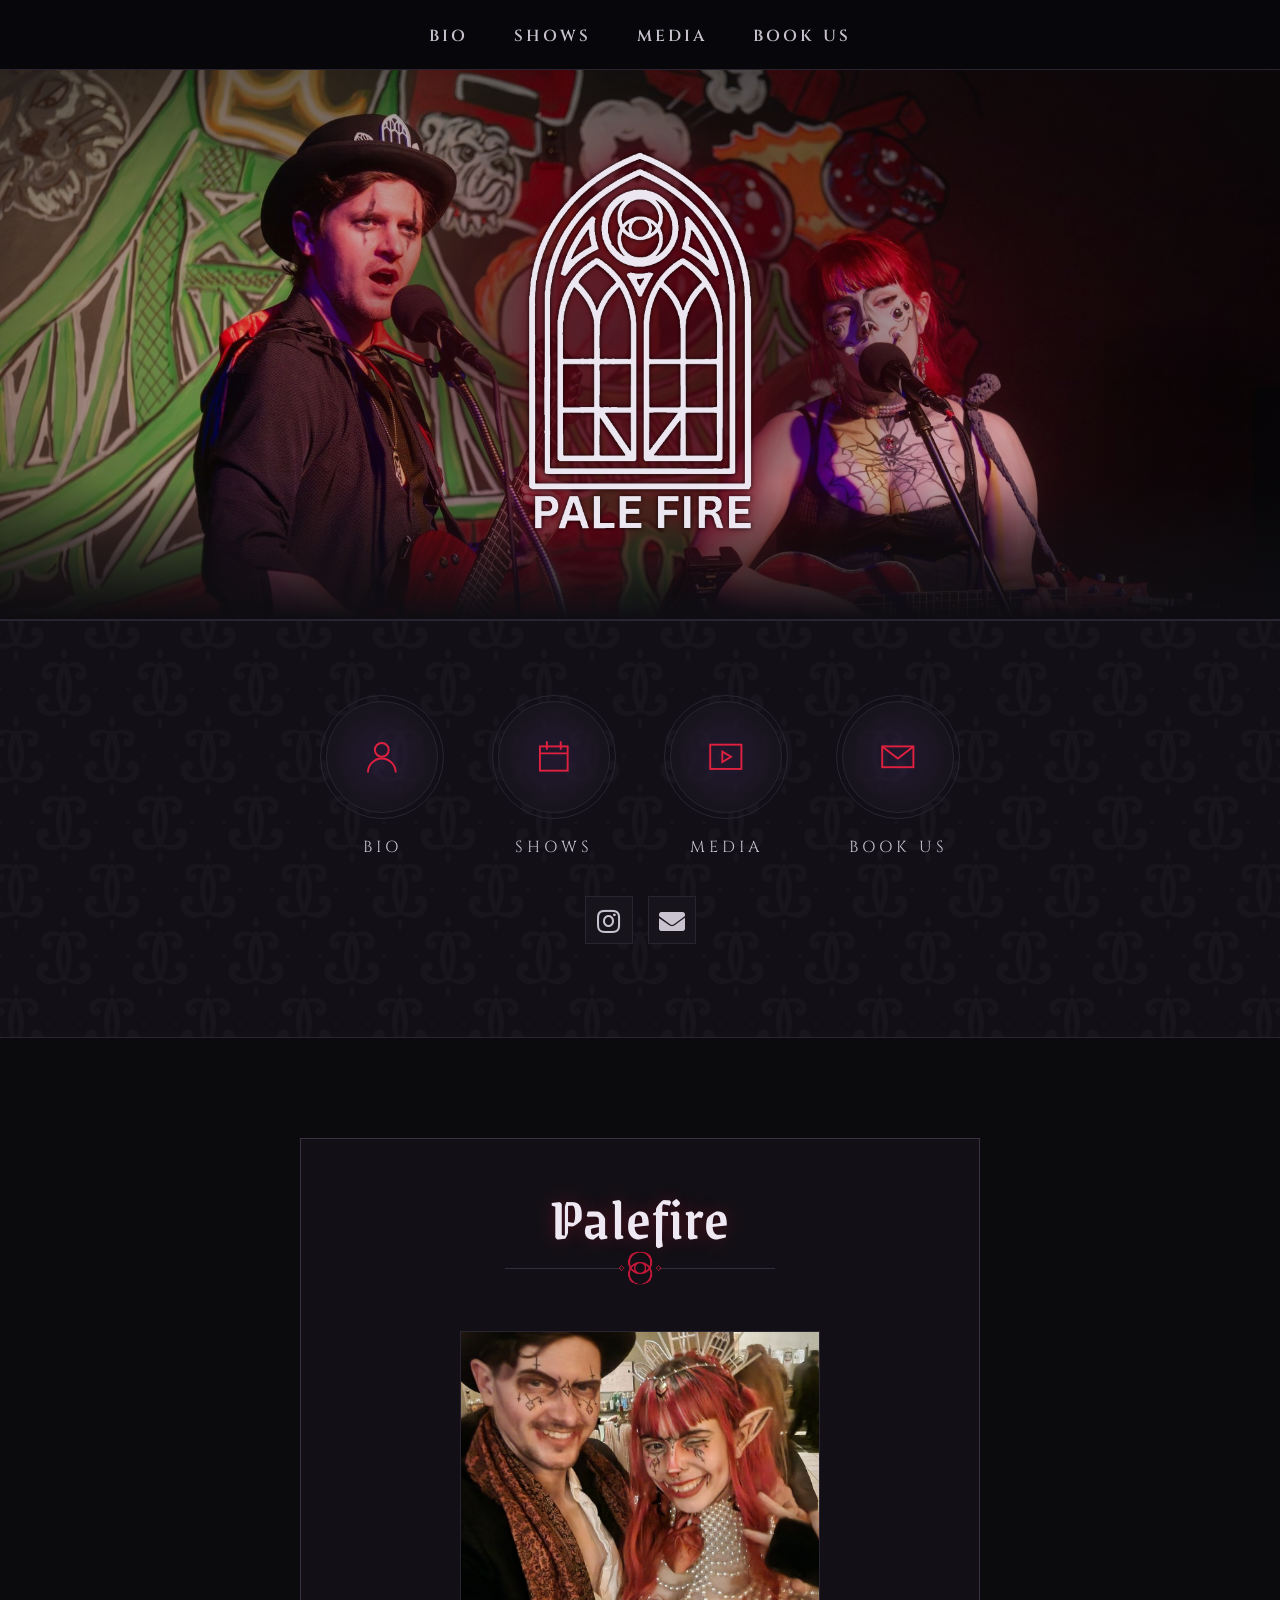
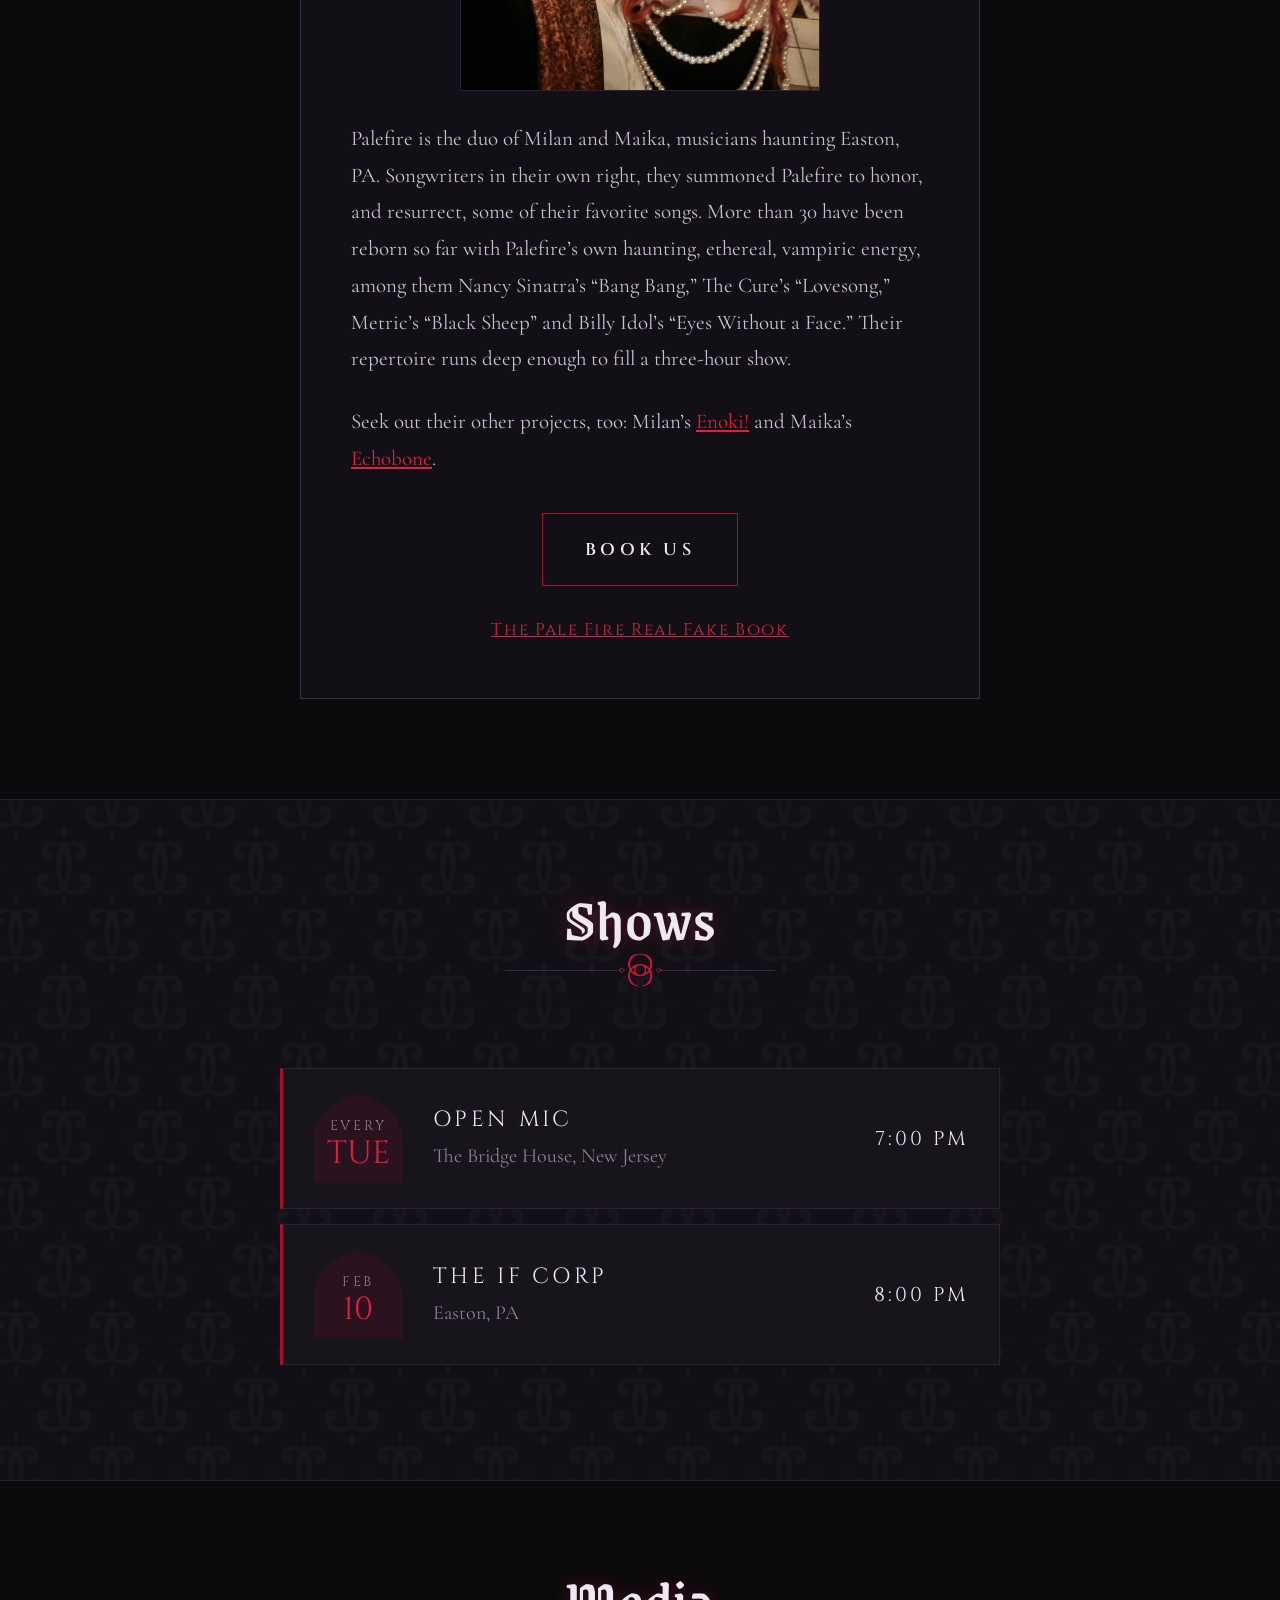
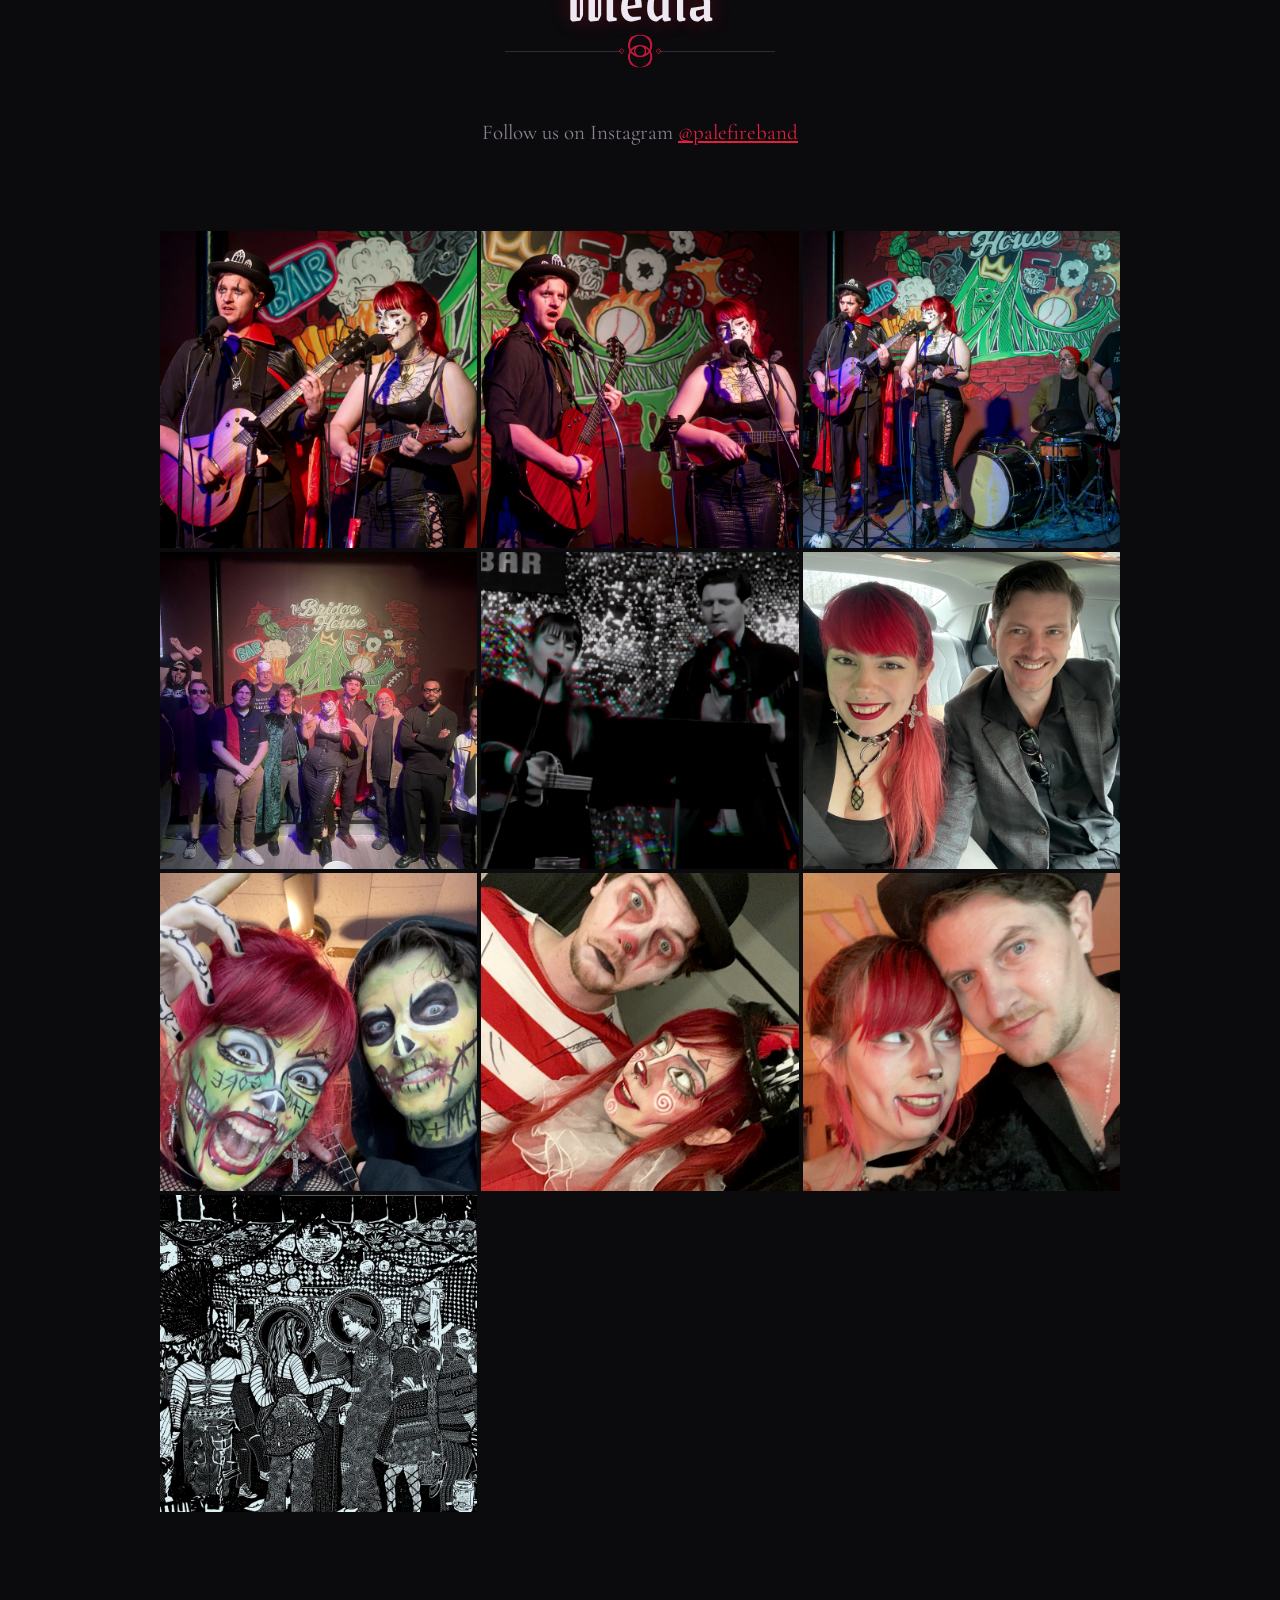
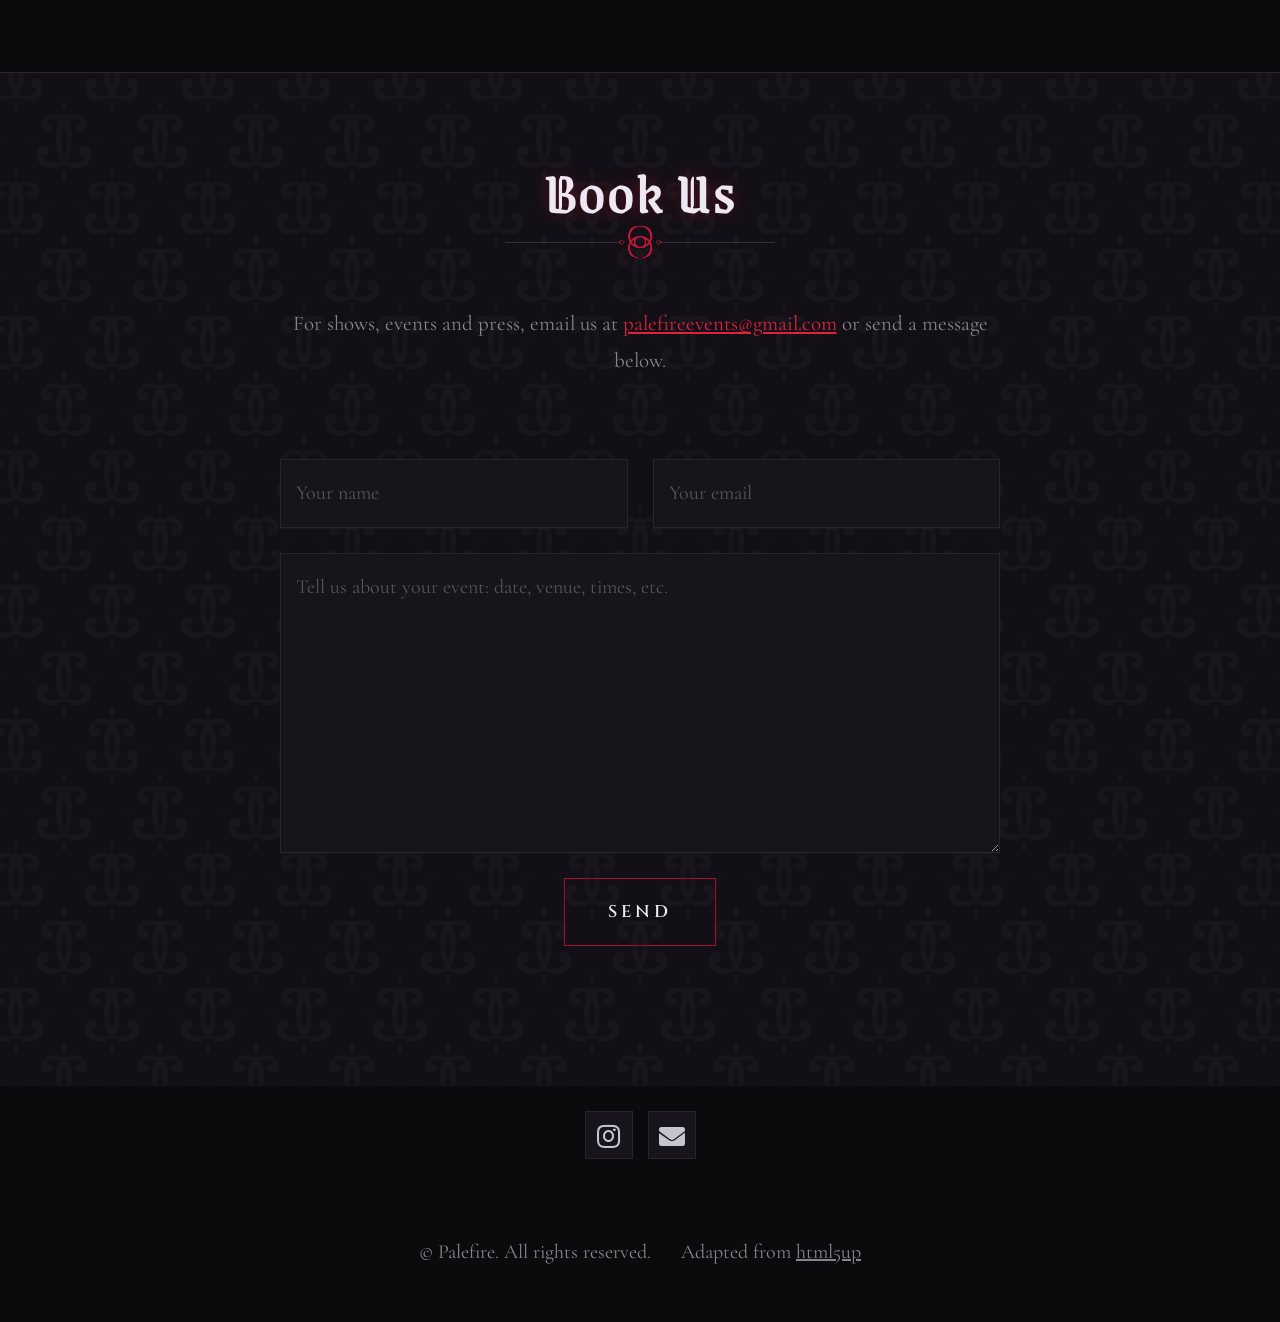
==== commit cc4470a0: "Blood-red haze behind hero logo, grey lowercase credit, three more gallery photos Co-Authored-By: Cl" ====
--- a/index.html
+++ b/index.html
@@ -8,7 +8,7 @@
 		<link rel="preconnect" href="https://fonts.googleapis.com" />
 		<link rel="preconnect" href="https://fonts.gstatic.com" crossorigin />
 		<link rel="stylesheet" href="https://fonts.googleapis.com/css2?family=Cinzel:wght@400;600&family=Cormorant+Garamond:ital,wght@0,400;0,600;1,400&family=Grenze+Gotisch:wght@400;500;700&display=swap" />
-		<link rel="stylesheet" href="assets/css/palefire.css?v=9" />
+		<link rel="stylesheet" href="assets/css/palefire.css?v=10" />
 		<link rel="icon" type="image/png" href="images/favicon.png" />
 	</head>
 	<body class="is-preload">
@@ -121,6 +121,9 @@
 						<a href="images/live-06-full.jpg"><img src="images/live-06.jpg" alt="Palefire live at the bar" /></a>
 						<a href="images/car-full.jpg"><img src="images/car.jpg" alt="Maika and Milan on the road" /></a>
 						<a href="images/zombie-full.jpg"><img src="images/zombie.jpg" alt="Maika and Milan in zombie makeup" /></a>
+						<a href="images/clowns-full.jpg"><img src="images/clowns.jpg" alt="Milan and Maika in clown makeup" /></a>
+						<a href="images/vampires-full.jpg"><img src="images/vampires.jpg" alt="Maika and Milan as vampires" /></a>
+						<a href="images/drawing-full.jpg"><img src="images/drawing.jpg" alt="Ink drawing of Palefire and friends at a show" /></a>
 						<!-- to add more: copy a line above (small square in src, full photo or video link in href).
 						     For a video, add <svg class="badge"><use href="#i-play"/></svg> before </a> to show a play icon. -->
 					</div>
@@ -177,7 +180,7 @@
 					</div>
 					<div>
 						<ul id="copyright">
-							<li>&copy; Palefire. All rights reserved.</li><li>Adapted from <a href="https://html5up.net" target="_blank" rel="noopener">HTML5UP</a></li>
+							<li>&copy; Palefire. All rights reserved.</li><li>Adapted from <a href="https://html5up.net" target="_blank" rel="noopener">html5up</a></li>
 						</ul>
 					</div>
 				</div>
--- a/assets/css/palefire.css
+++ b/assets/css/palefire.css
@@ -216,12 +216,14 @@
 		align-items: center;
 		justify-content: center;
 		margin: 0;
+		/* soft dark blood-red haze behind the logo so it stands off the photo */
+		background: radial-gradient(ellipse 32% 48% at center, rgba(60, 4, 14, 0.62) 0%, rgba(60, 4, 14, 0.35) 55%, rgba(60, 4, 14, 0) 100%);
 	}
 
 	#top.hero .logo {
 		height: 70%;
 		width: auto;
-		filter: drop-shadow(0 0 24px rgba(0, 0, 0, 0.9)) drop-shadow(0 0 16px rgba(163, 18, 42, 0.45));
+		filter: drop-shadow(0 0 2px rgba(0, 0, 0, 0.95)) drop-shadow(0 0 10px rgba(110, 8, 26, 0.85)) drop-shadow(0 0 28px rgba(80, 4, 18, 0.7));
 	}
 
 /* ---------- Round links row ---------- */
@@ -590,7 +592,7 @@
 	}
 
 #copyright { color: var(--text-dim); }
-#copyright a { color: var(--text); }
+#copyright a { color: inherit; text-transform: lowercase; }
 
 /* ---------- Small screens ---------- */
 
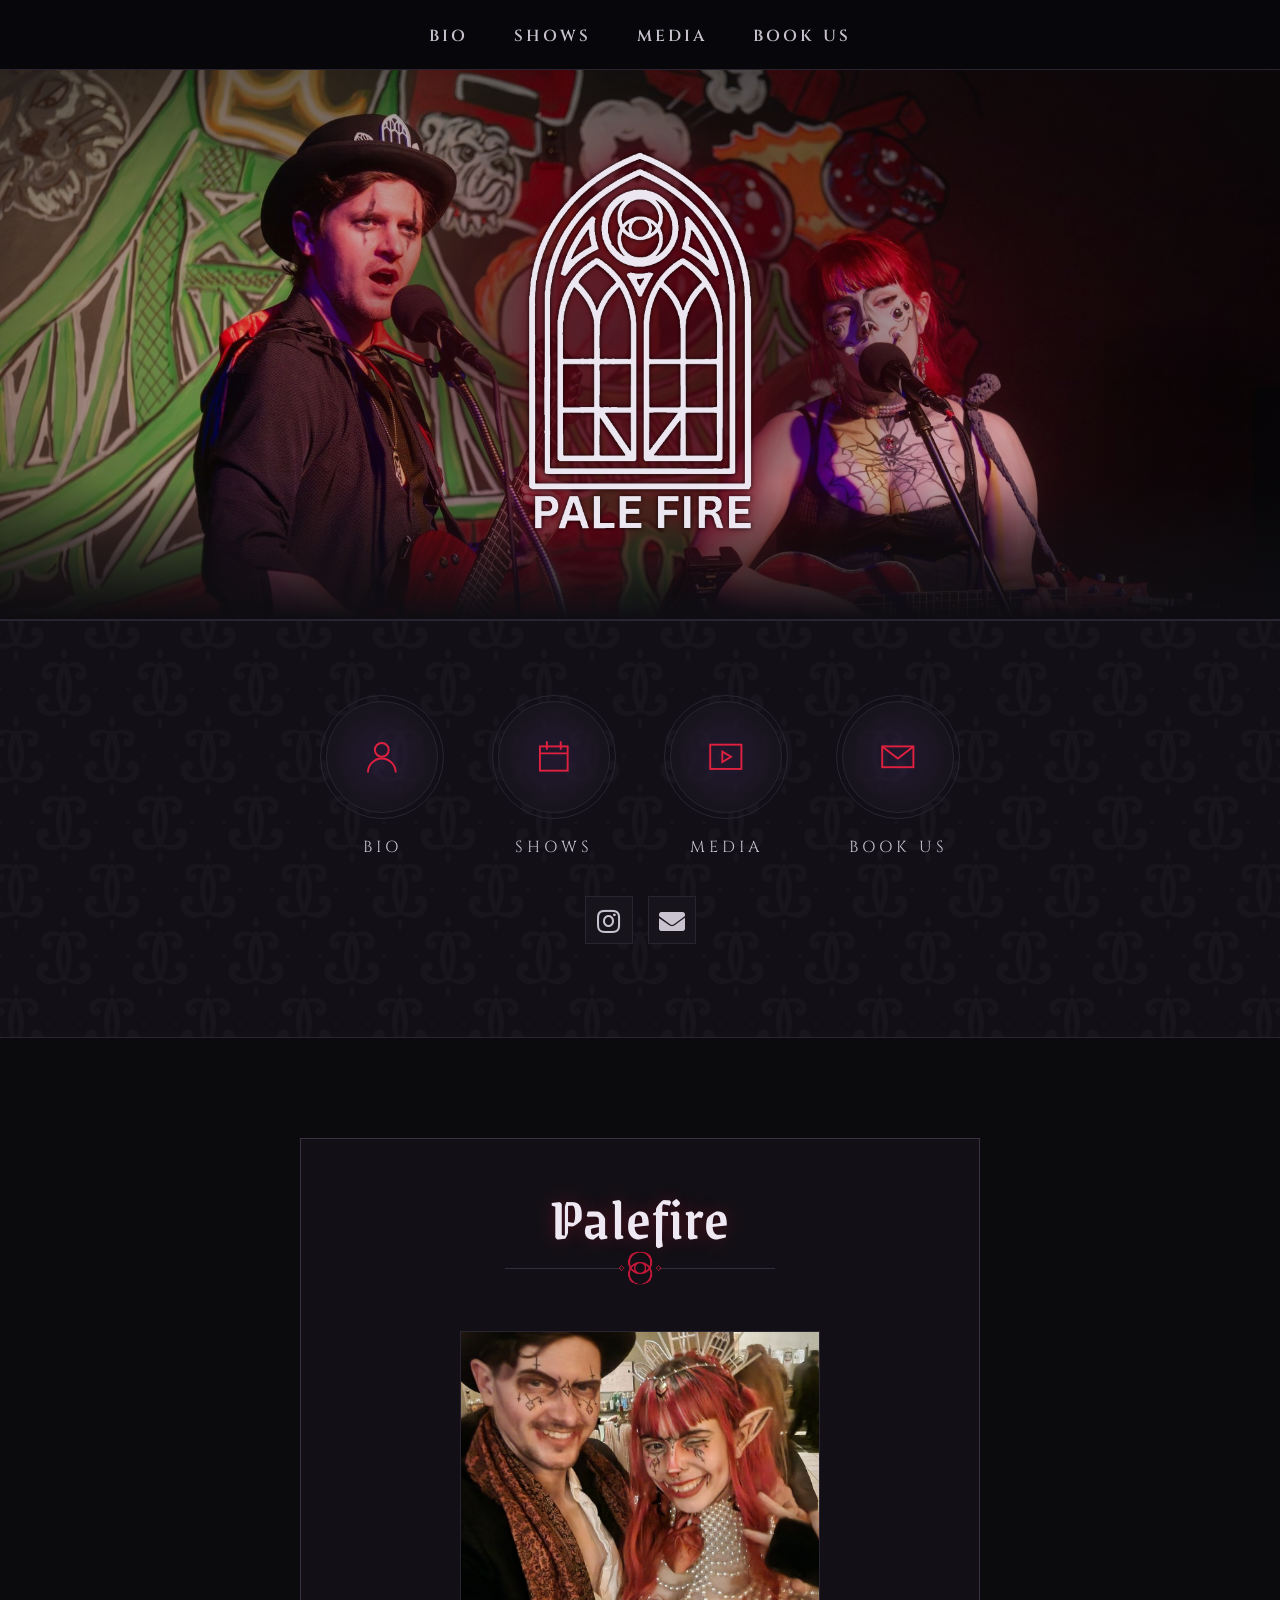
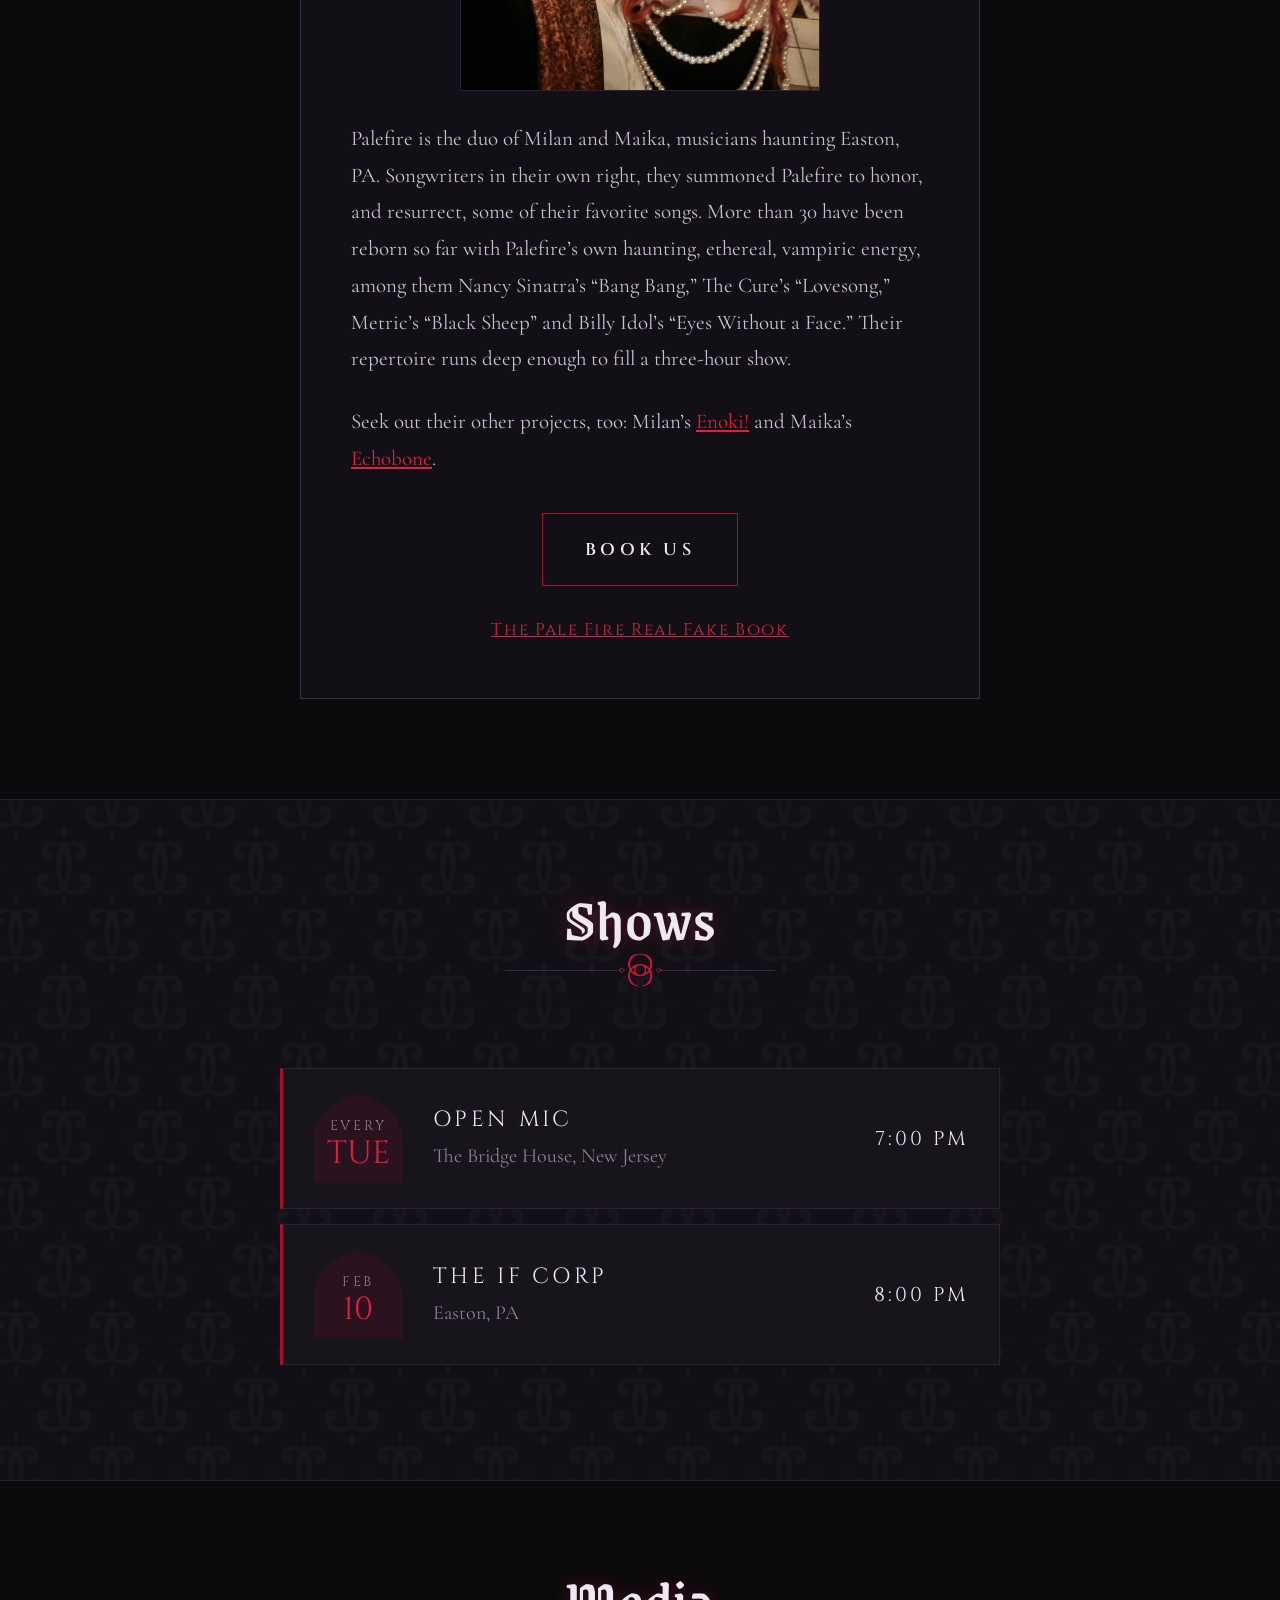
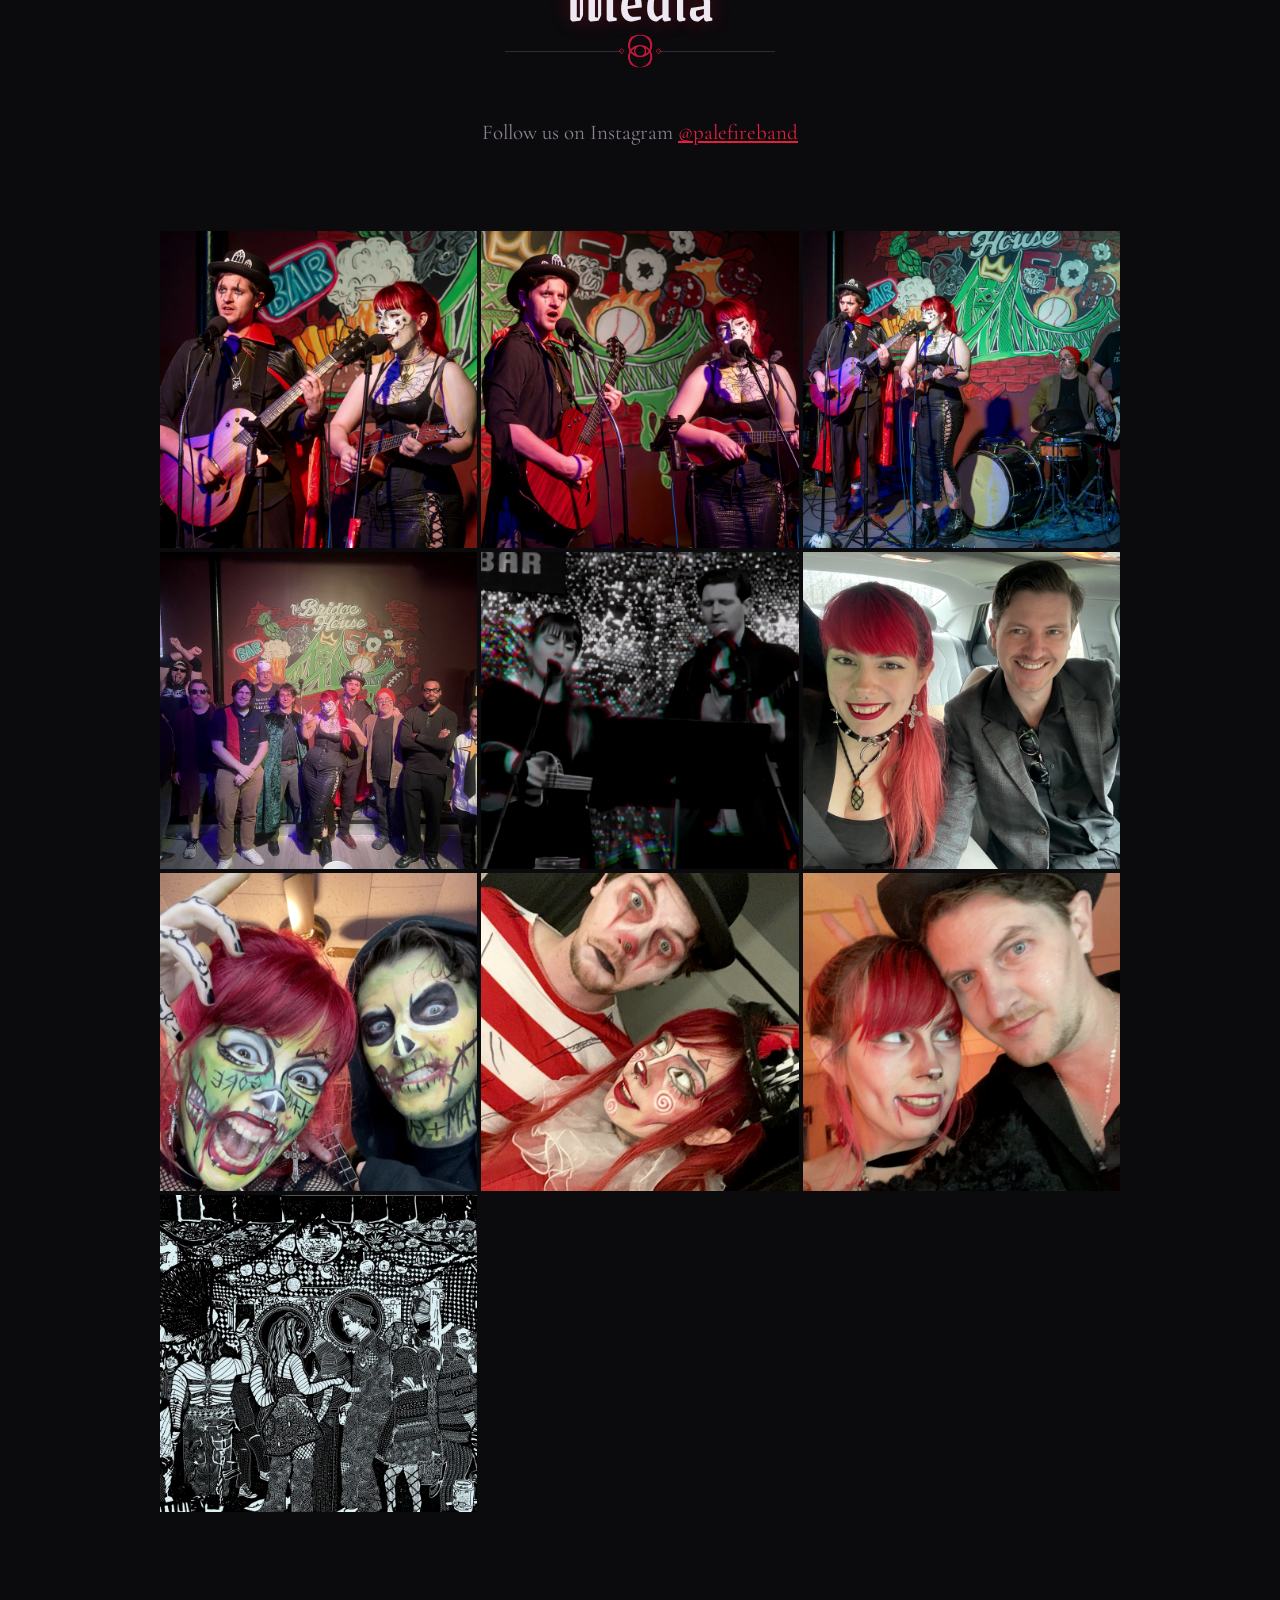
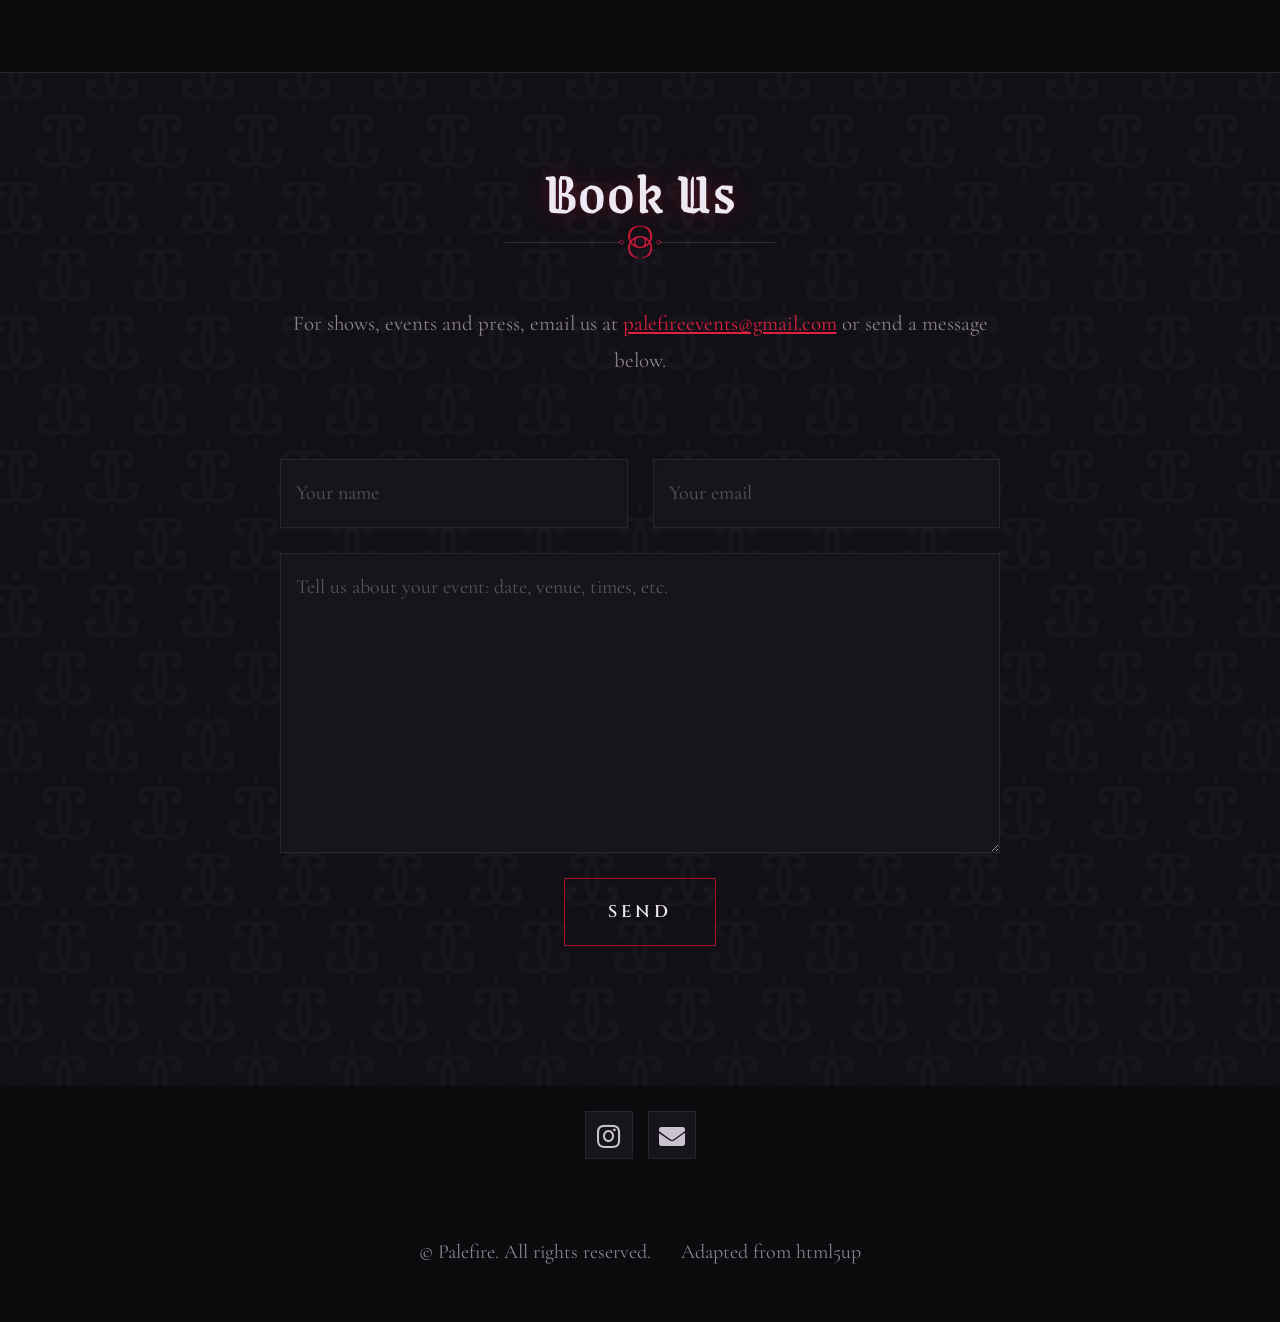
==== commit f7566503: "Remove underline from footer credit link Co-Authored-By: Claude Opus 5.5 <noreply@anthropic.com> Cla" ====
--- a/index.html
+++ b/index.html
@@ -8,7 +8,7 @@
 		<link rel="preconnect" href="https://fonts.googleapis.com" />
 		<link rel="preconnect" href="https://fonts.gstatic.com" crossorigin />
 		<link rel="stylesheet" href="https://fonts.googleapis.com/css2?family=Cinzel:wght@400;600&family=Cormorant+Garamond:ital,wght@0,400;0,600;1,400&family=Grenze+Gotisch:wght@400;500;700&display=swap" />
-		<link rel="stylesheet" href="assets/css/palefire.css?v=10" />
+		<link rel="stylesheet" href="assets/css/palefire.css?v=11" />
 		<link rel="icon" type="image/png" href="images/favicon.png" />
 	</head>
 	<body class="is-preload">
--- a/assets/css/palefire.css
+++ b/assets/css/palefire.css
@@ -592,7 +592,7 @@
 	}
 
 #copyright { color: var(--text-dim); }
-#copyright a { color: inherit; text-transform: lowercase; }
+#copyright a { color: inherit; text-transform: lowercase; border-bottom: 0; text-decoration: none; }
 
 /* ---------- Small screens ---------- */
 
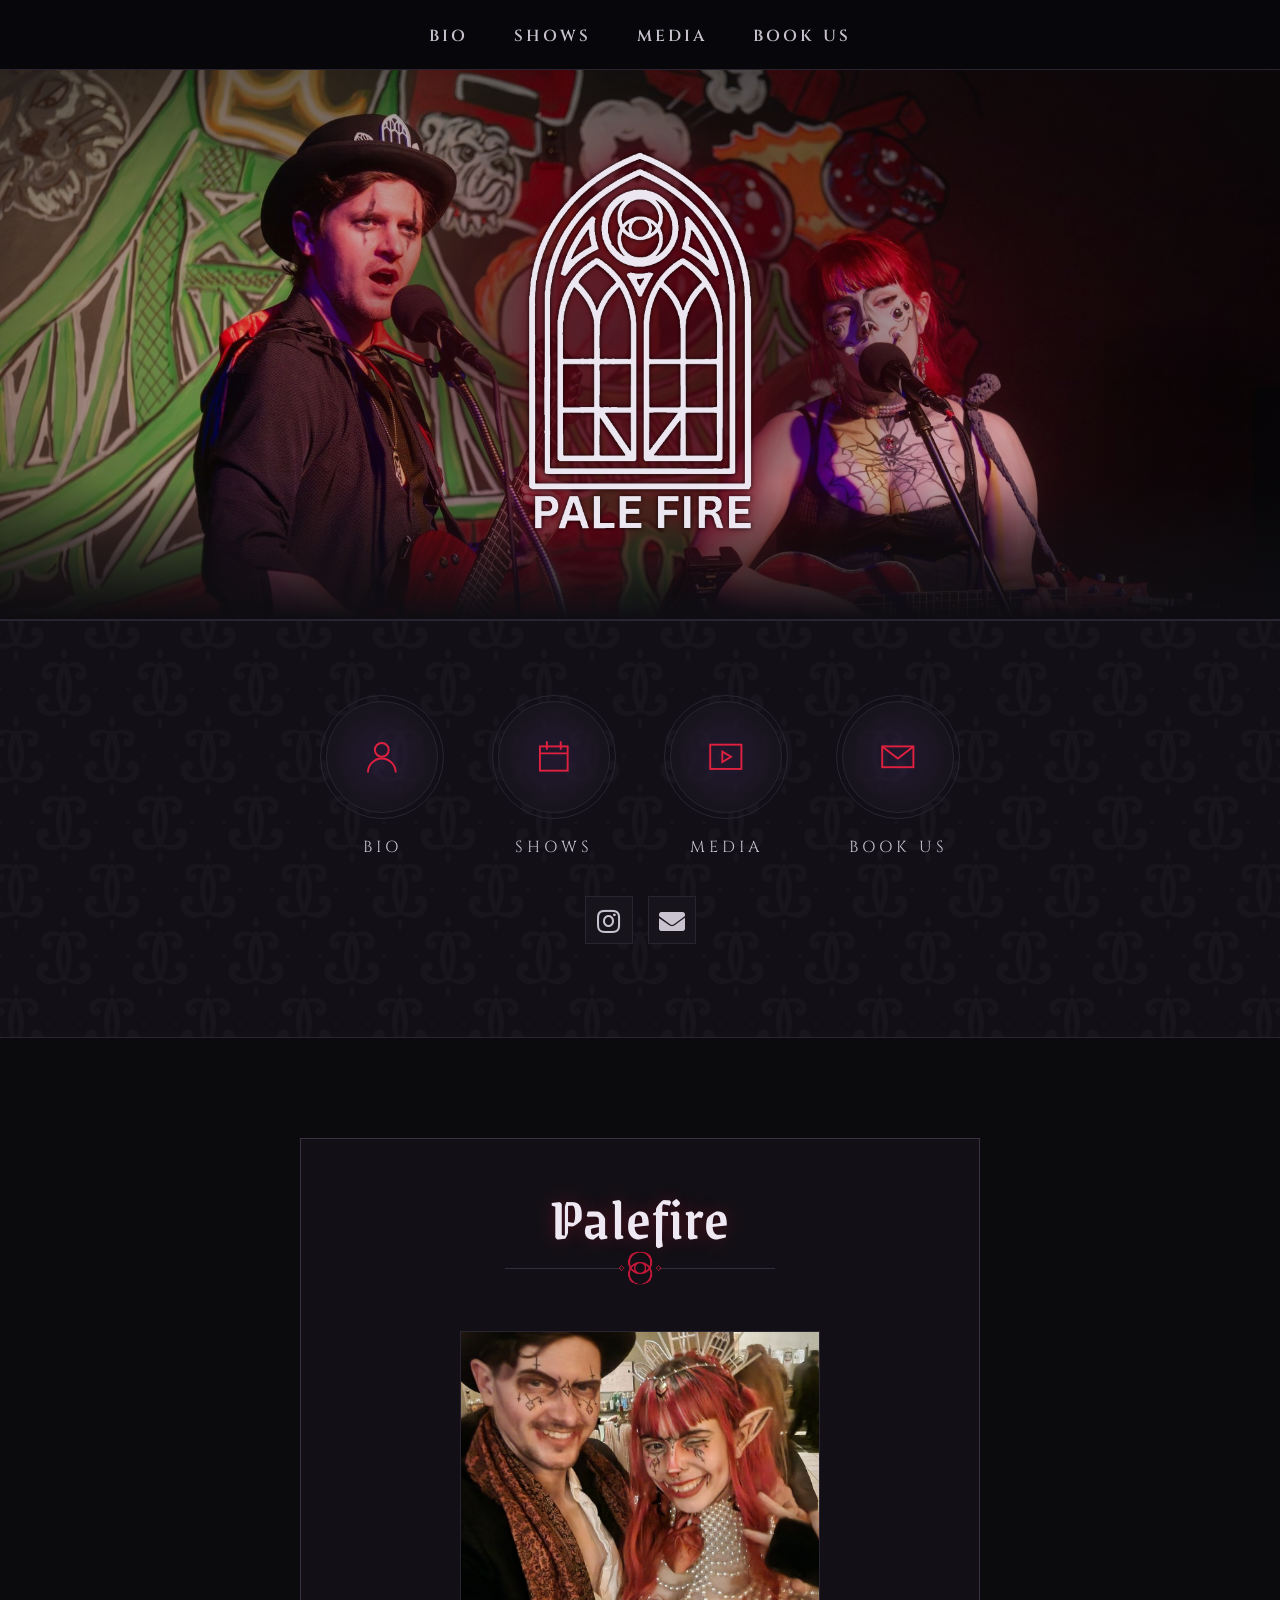
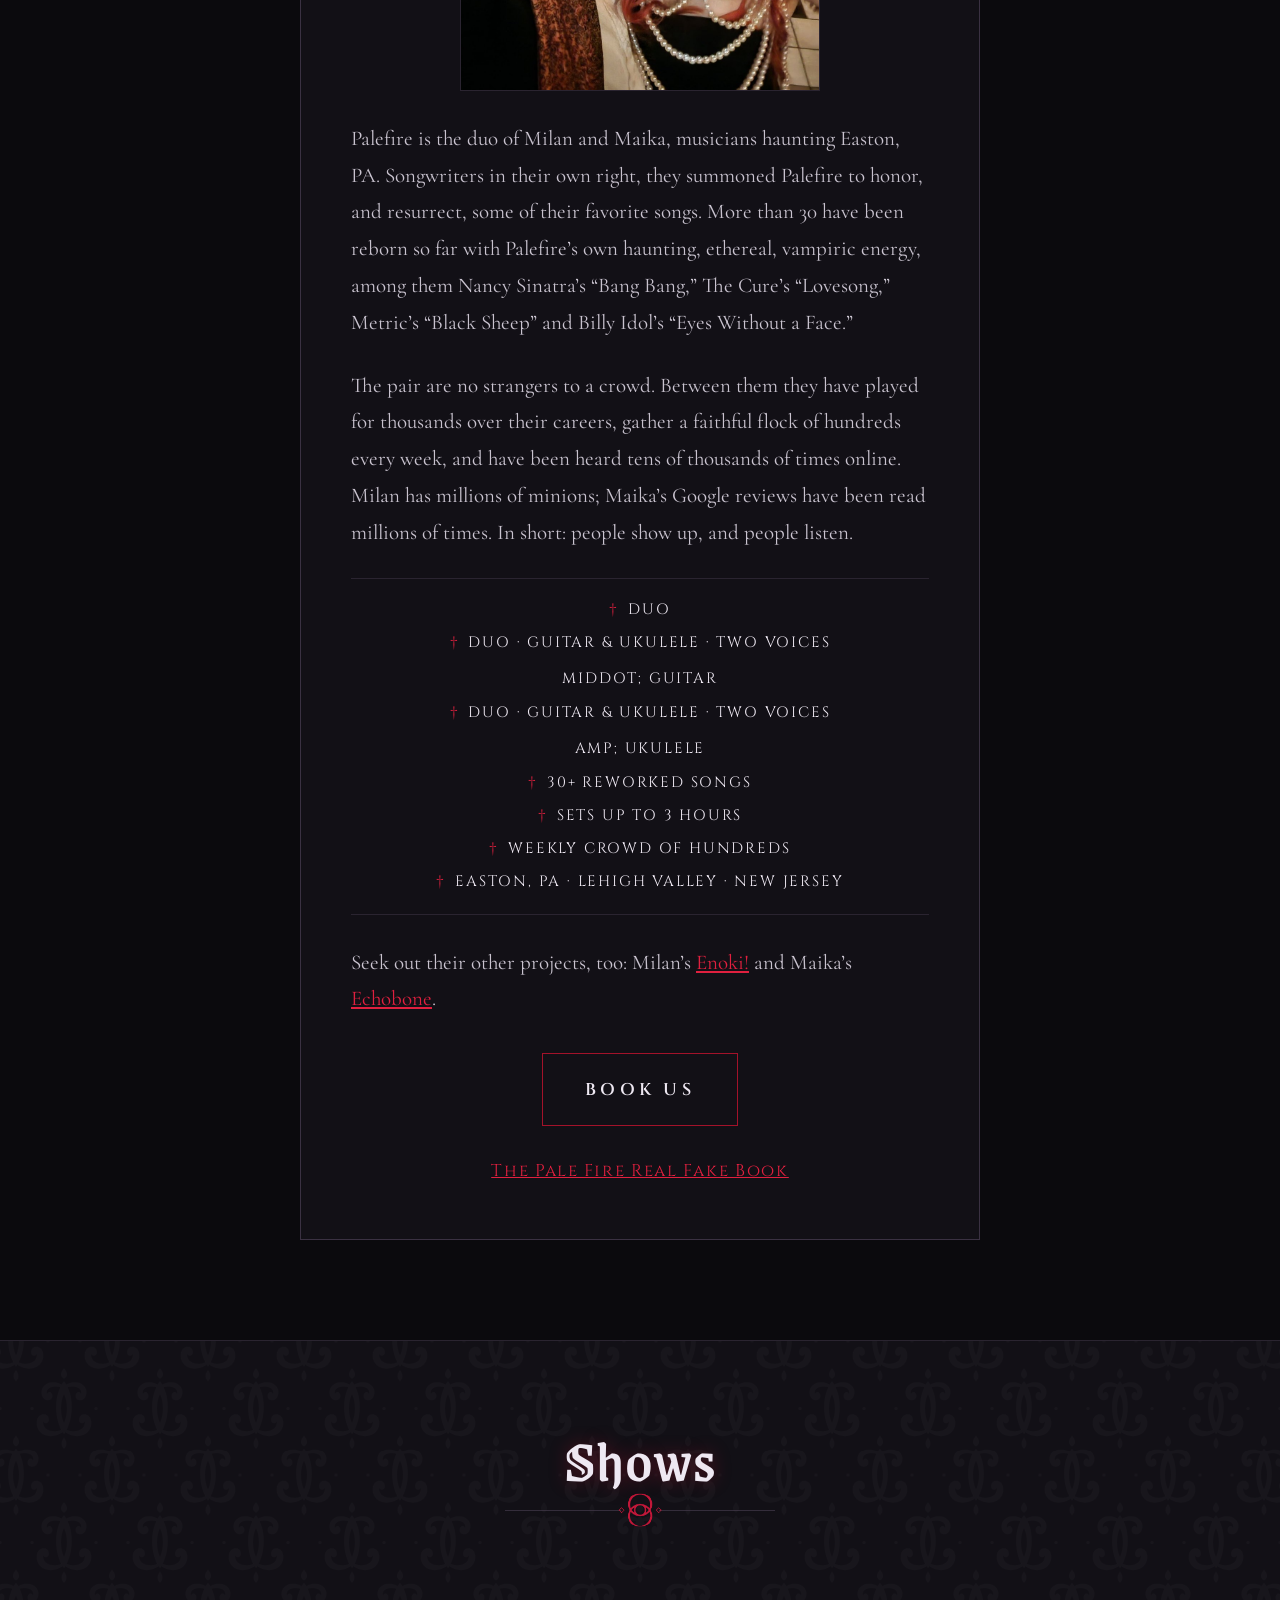
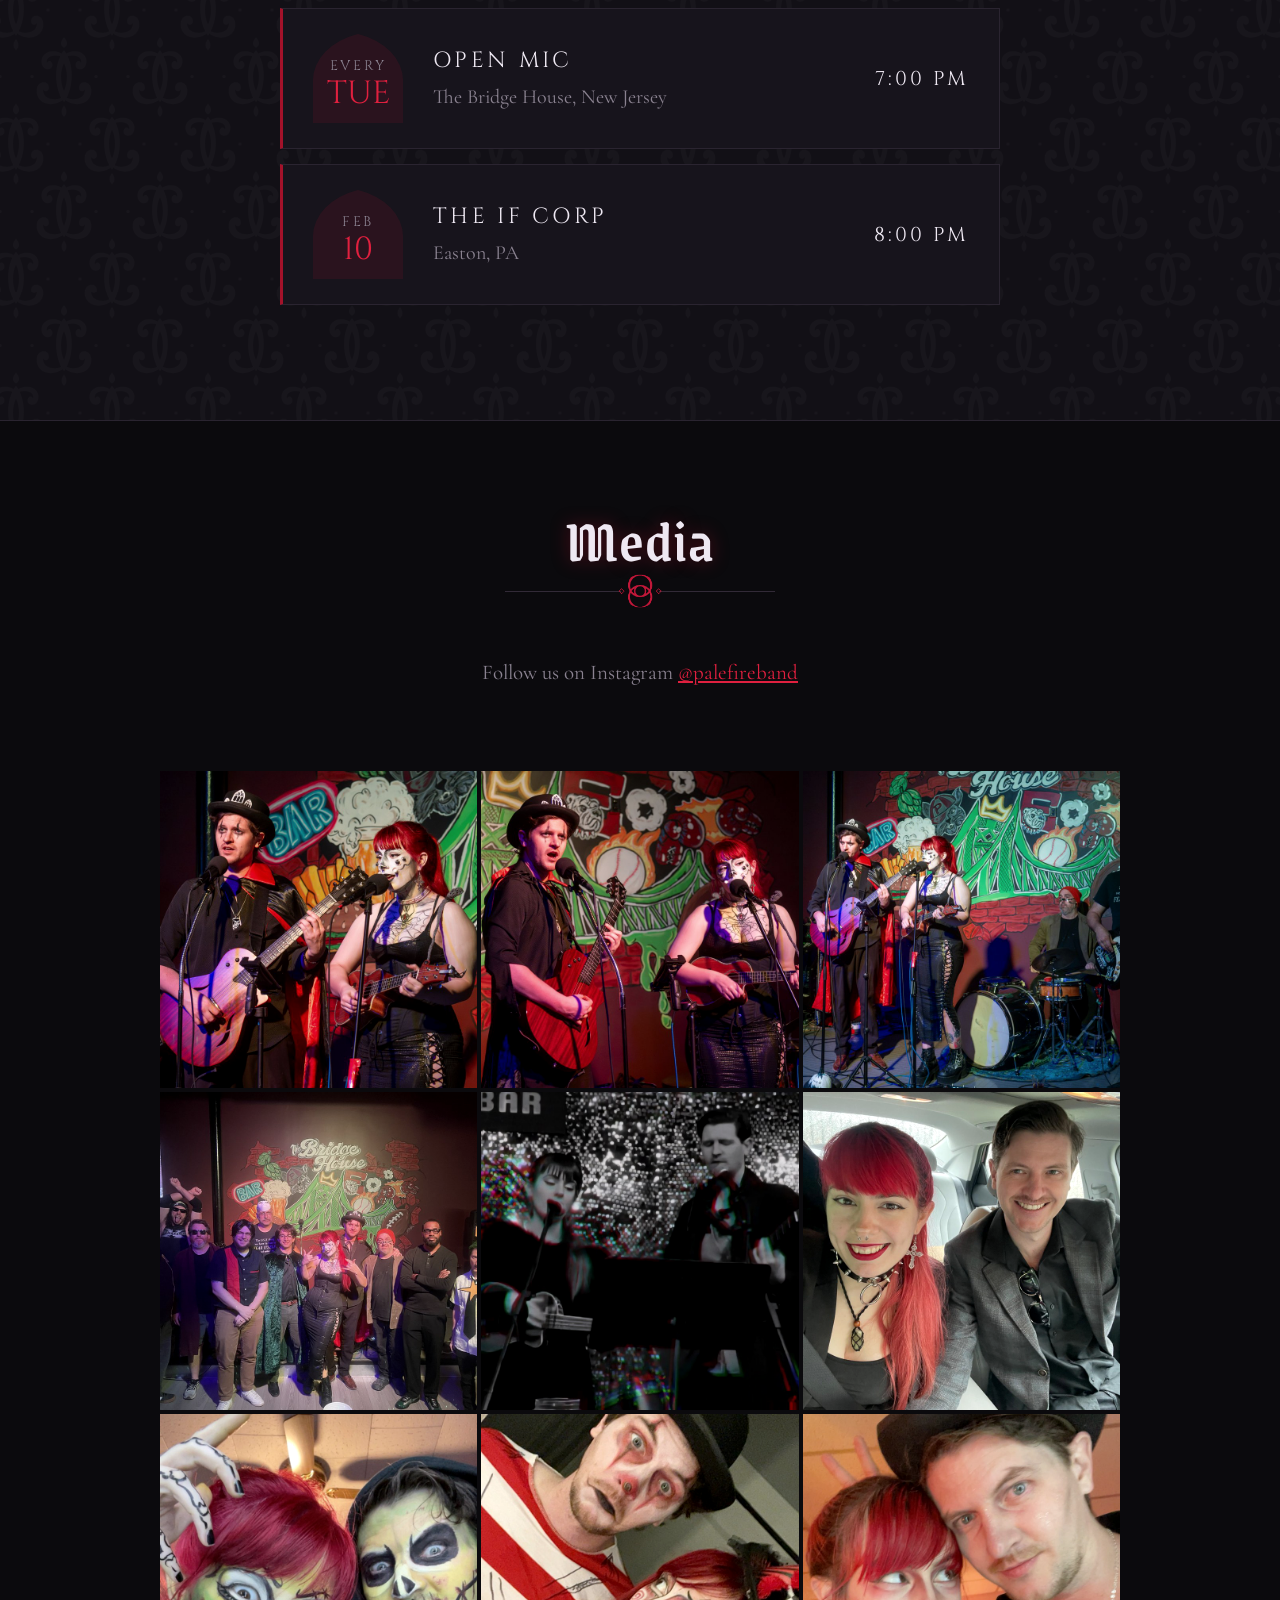
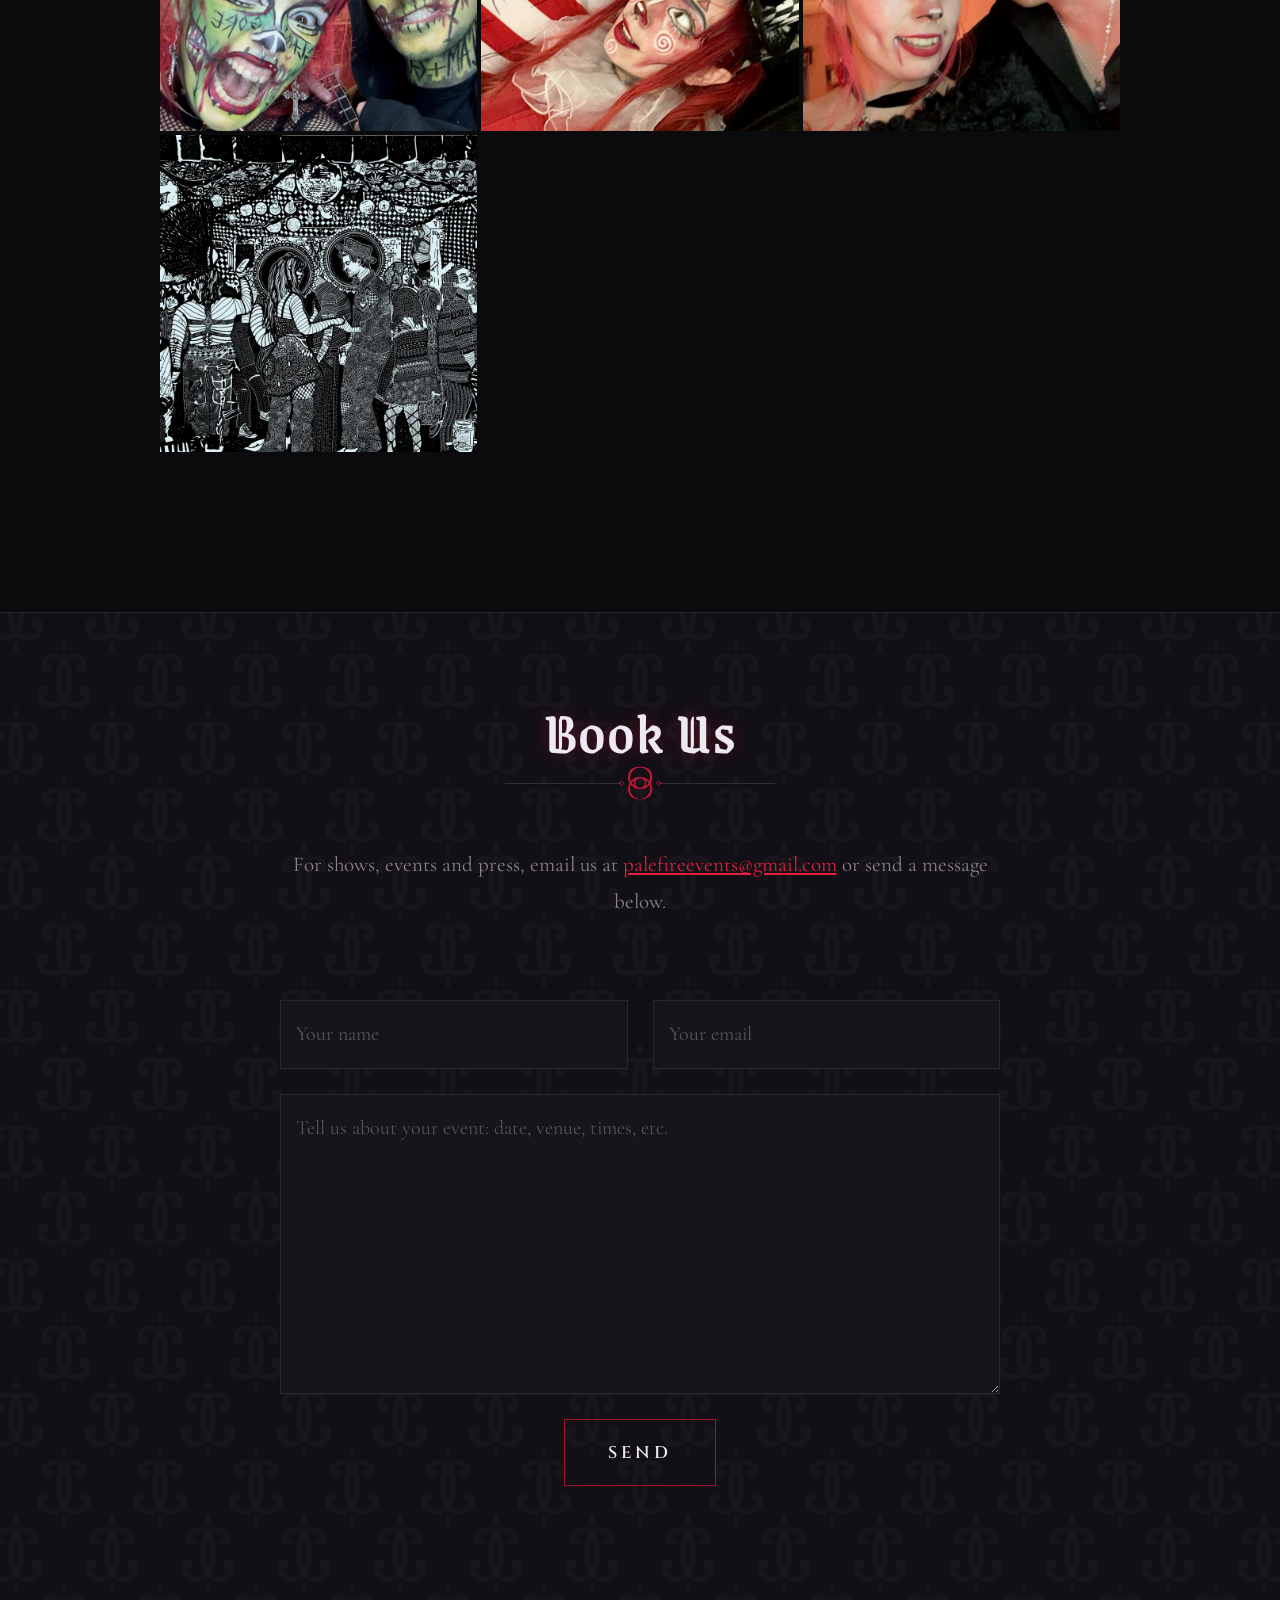
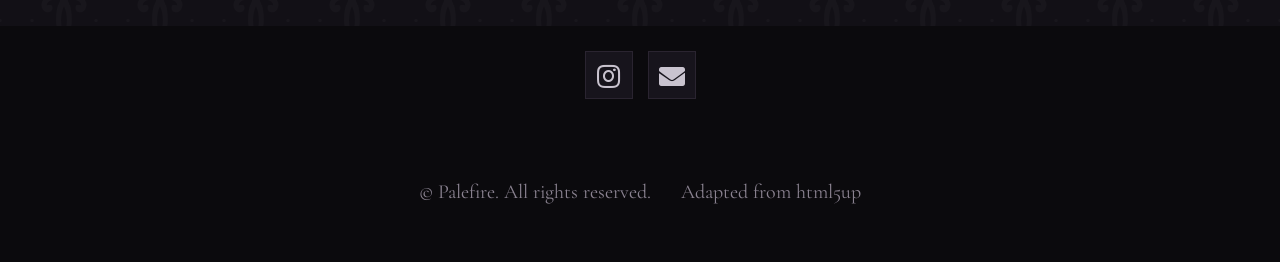
==== commit 17e6bd3f: "Bio: booker-facing paragraph and quick facts Co-Authored-By: Claude Opus 5.5 <noreply@anthropic.com>" ====
--- a/index.html
+++ b/index.html
@@ -8,7 +8,7 @@
 		<link rel="preconnect" href="https://fonts.googleapis.com" />
 		<link rel="preconnect" href="https://fonts.gstatic.com" crossorigin />
 		<link rel="stylesheet" href="https://fonts.googleapis.com/css2?family=Cinzel:wght@400;600&family=Cormorant+Garamond:ital,wght@0,400;0,600;1,400&family=Grenze+Gotisch:wght@400;500;700&display=swap" />
-		<link rel="stylesheet" href="assets/css/palefire.css?v=11" />
+		<link rel="stylesheet" href="assets/css/palefire.css?v=12" />
 		<link rel="icon" type="image/png" href="images/favicon.png" />
 	</head>
 	<body class="is-preload">
@@ -59,7 +59,16 @@
 					<header class="bio-frame">
 						<h2>Palefire</h2>
 						<img class="profile" src="images/profile.jpg" alt="Milan and Maika of Palefire" />
-						<p class="bio-text">Palefire is the duo of Milan and Maika, musicians haunting Easton, PA. Songwriters in their own right, they summoned Palefire to honor, and resurrect, some of their favorite songs. More than 30 have been reborn so far with Palefire&rsquo;s own haunting, ethereal, vampiric energy, among them Nancy Sinatra&rsquo;s &ldquo;Bang Bang,&rdquo; The Cure&rsquo;s &ldquo;Lovesong,&rdquo; Metric&rsquo;s &ldquo;Black Sheep&rdquo; and Billy Idol&rsquo;s &ldquo;Eyes Without a Face.&rdquo; Their repertoire runs deep enough to fill a three-hour show.</p>
+						<p class="bio-text">Palefire is the duo of Milan and Maika, musicians haunting Easton, PA. Songwriters in their own right, they summoned Palefire to honor, and resurrect, some of their favorite songs. More than 30 have been reborn so far with Palefire&rsquo;s own haunting, ethereal, vampiric energy, among them Nancy Sinatra&rsquo;s &ldquo;Bang Bang,&rdquo; The Cure&rsquo;s &ldquo;Lovesong,&rdquo; Metric&rsquo;s &ldquo;Black Sheep&rdquo; and Billy Idol&rsquo;s &ldquo;Eyes Without a Face.&rdquo;</p>
+						<p class="bio-text">The pair are no strangers to a crowd. Between them they have played for thousands over their careers, gather a faithful flock of hundreds every week, and have been heard tens of thousands of times online. Milan has millions of minions; Maika&rsquo;s Google reviews have been read millions of times. In short: people show up, and people listen.</p>
+						<!-- Quick facts for bookers -->
+						<ul class="facts">
+							<li>Duo <li>Duo &middot; guitar &amp; ukulele &middot; two voices</li>middot; guitar <li>Duo &middot; guitar &amp; ukulele &middot; two voices</li>amp; ukulele</li>
+							<li>30+ reworked songs</li>
+							<li>Sets up to 3 hours</li>
+							<li>Weekly crowd of hundreds</li>
+							<li>Easton, PA &middot; Lehigh Valley &middot; New Jersey</li>
+						</ul>
 						<p class="bio-text">Seek out their other projects, too: Milan&rsquo;s <a href="https://www.instagram.com/enokii_band/" target="_blank" rel="noopener">Enoki!</a> and Maika&rsquo;s <a href="https://www.instagram.com/echobone.nyc/" target="_blank" rel="noopener">Echobone</a>.</p>
 						<a href="#book" class="button scrolly">Book Us</a>
 						<p class="note"><a href="https://docs.google.com/document/d/1NQ6gU32zzYr6Vs5m2Xhc7zzbMBOrbpwpPZe6cXFixHI/edit?usp=sharing" target="_blank" rel="noopener">The Pale Fire Real Fake Book</a></p>
--- a/assets/css/palefire.css
+++ b/assets/css/palefire.css
@@ -652,3 +652,19 @@
 @media screen and (max-width: 736px) {
 	#copyright li { display: block; margin: 0.4em 0; }
 }
+
+/* quick facts for bookers, in the bio box */
+.bio-frame .facts {
+	list-style: none;
+	margin: 0.5em 0 2em 0;
+	padding: 1em 0;
+	border-top: 1px solid var(--line);
+	border-bottom: 1px solid var(--line);
+	font-family: var(--font-caps);
+	font-size: 0.75em;
+	letter-spacing: 0.12em;
+	text-transform: uppercase;
+	color: var(--heading);
+}
+	.bio-frame .facts li { padding: 0.35em 0; line-height: 1.5; }
+	.bio-frame .facts li:before { content: '\2020'; color: var(--blood-hi); margin-right: 0.6em; }
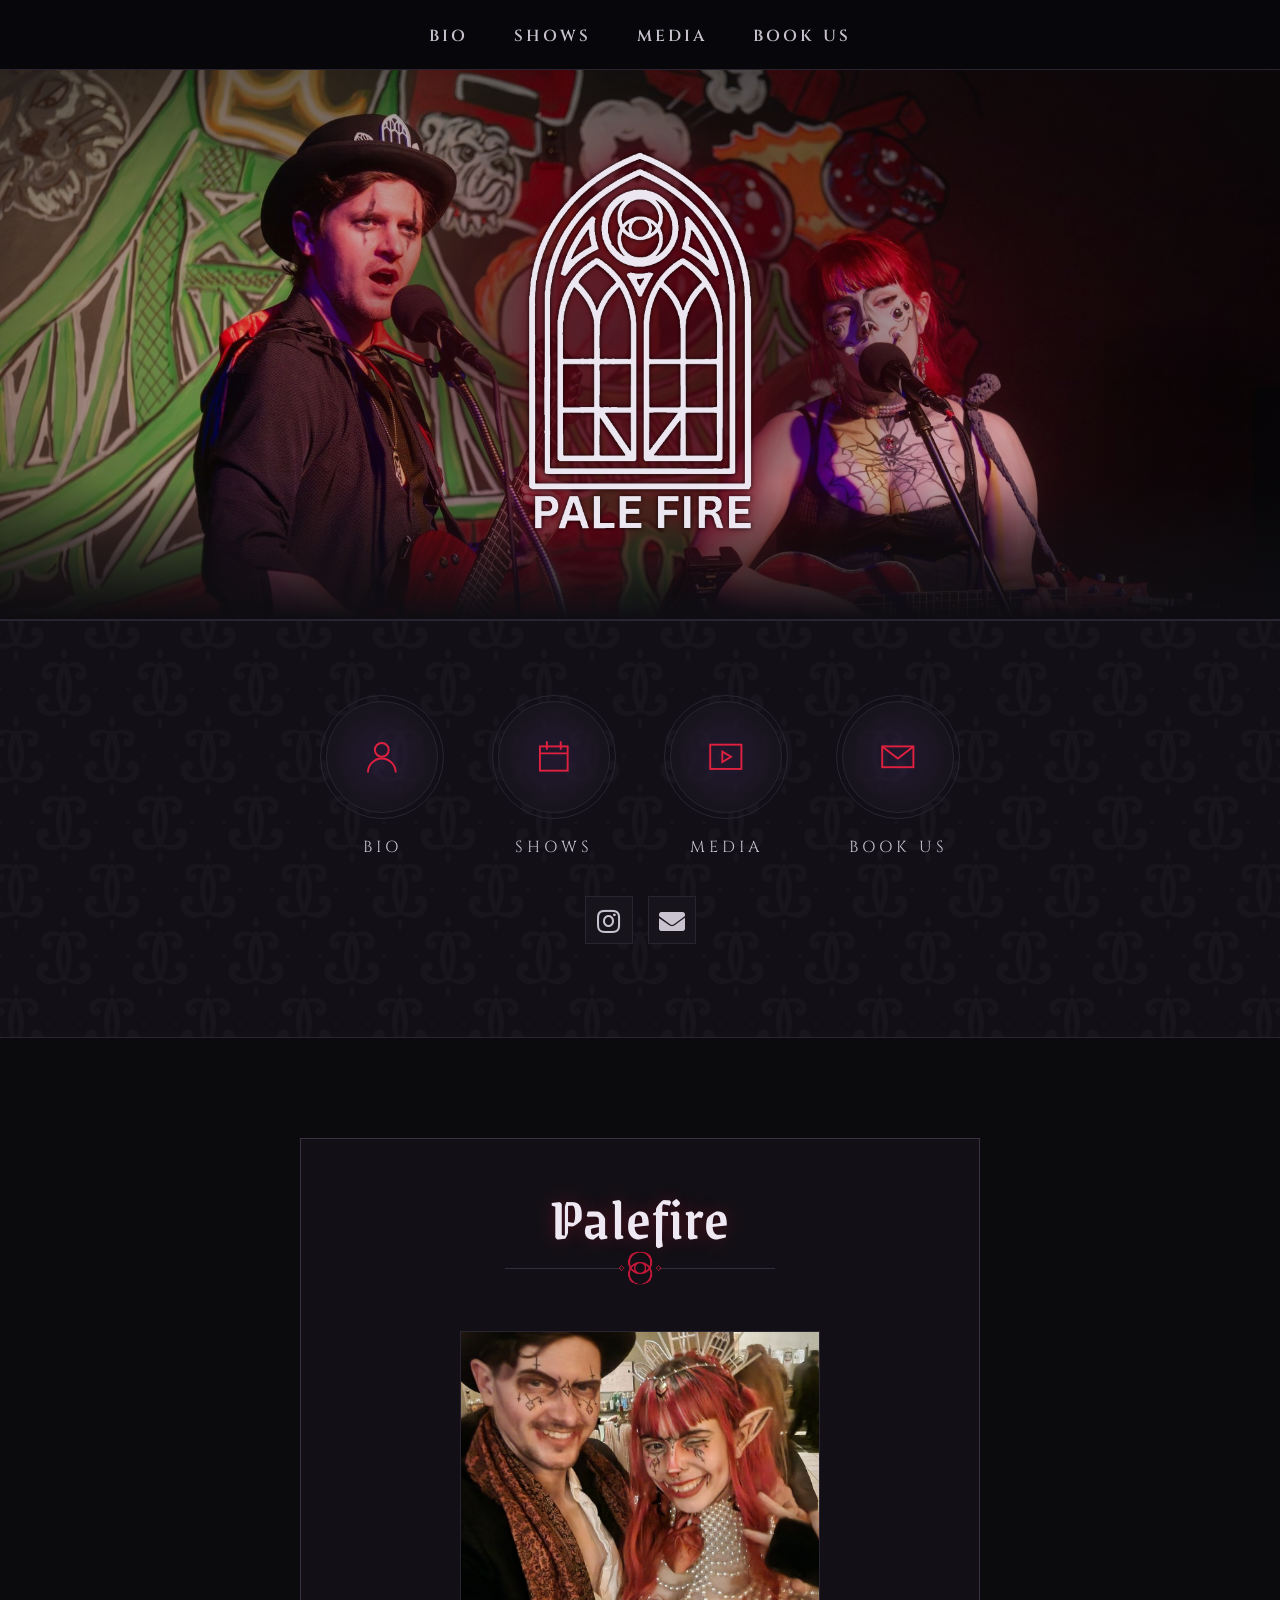
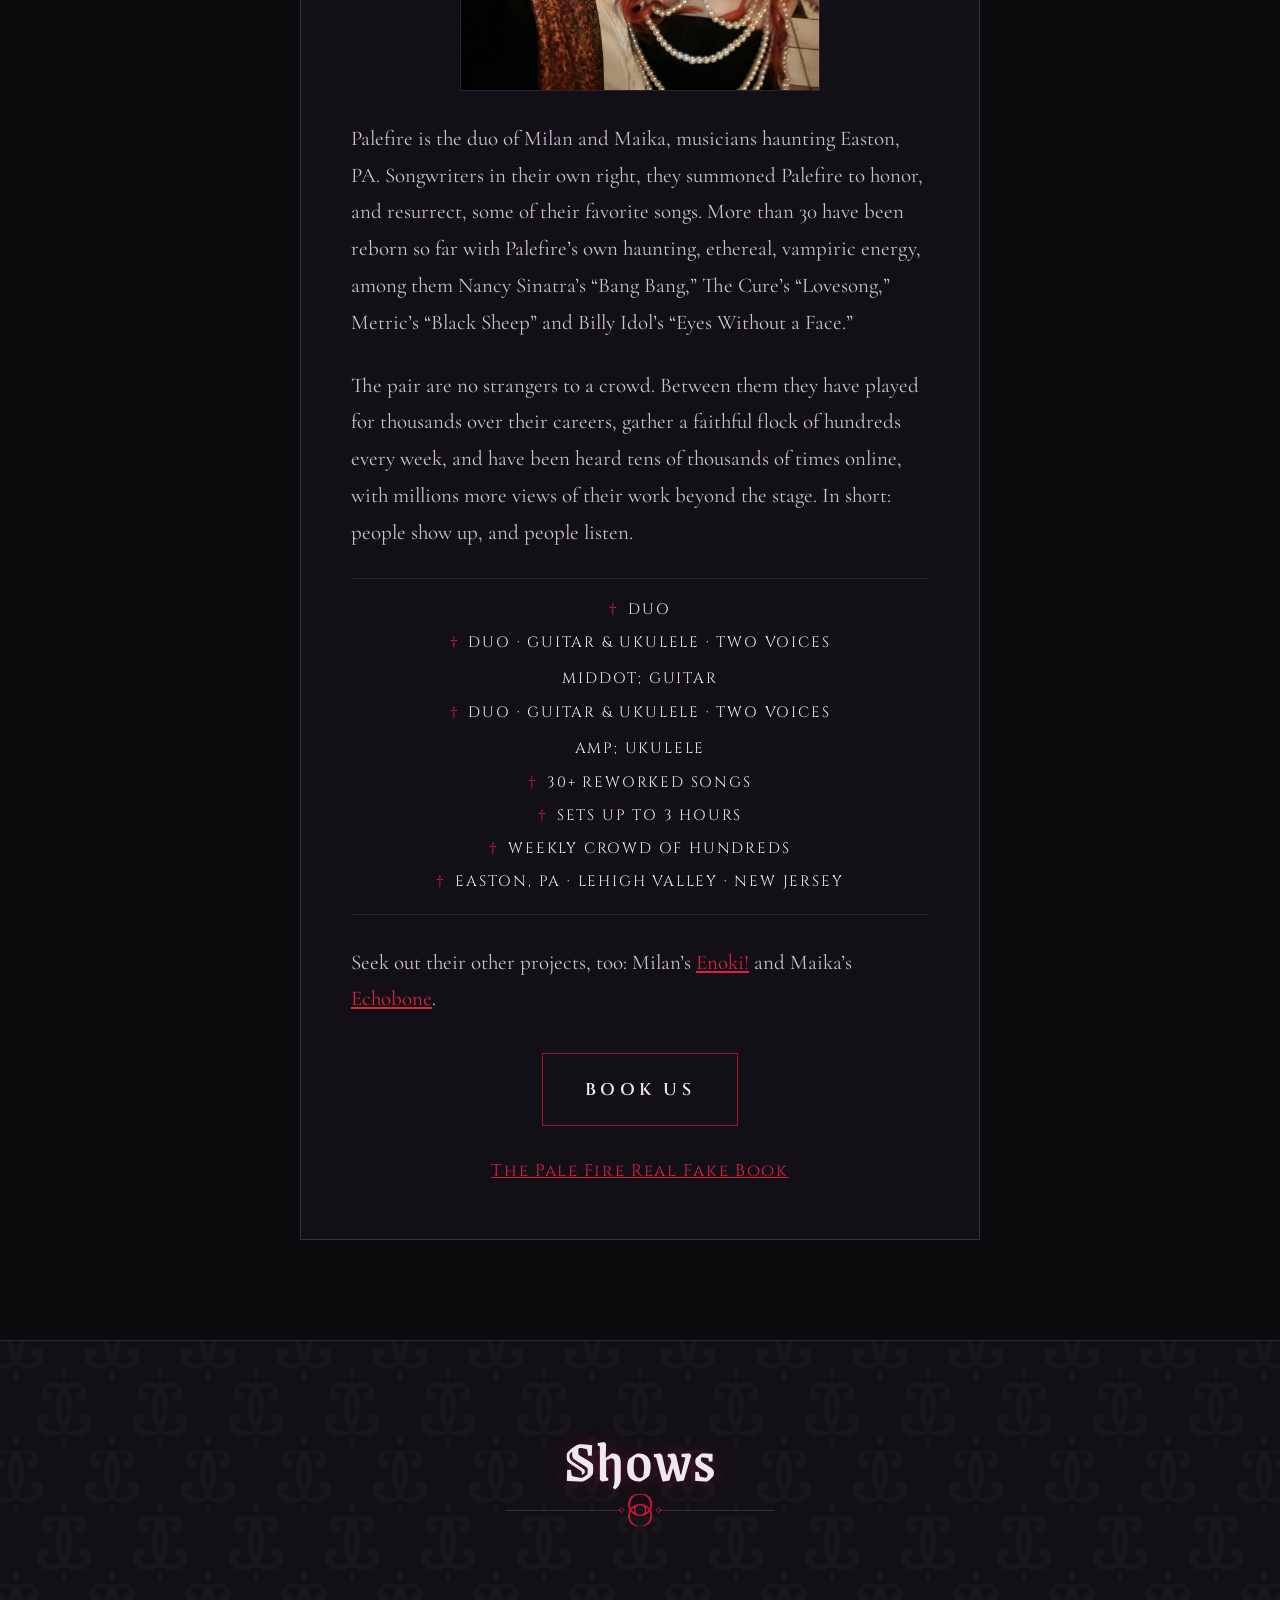
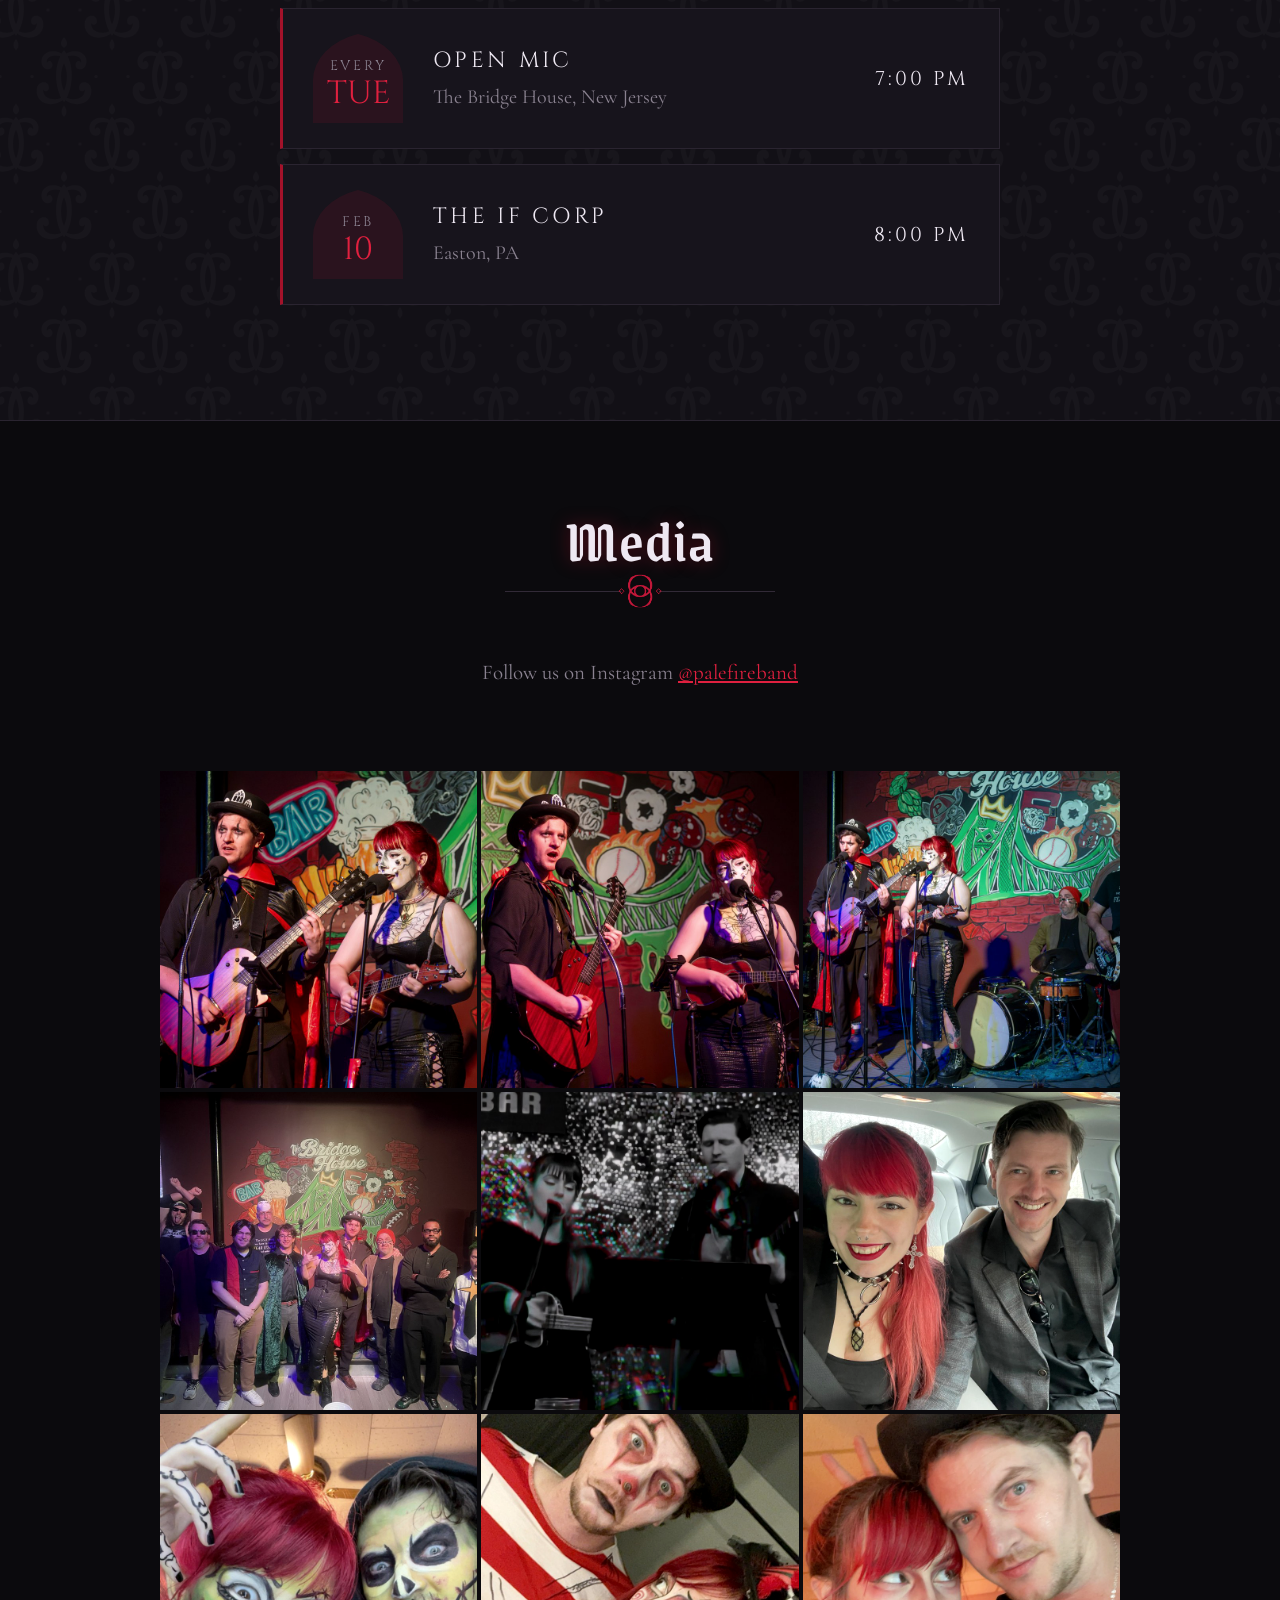
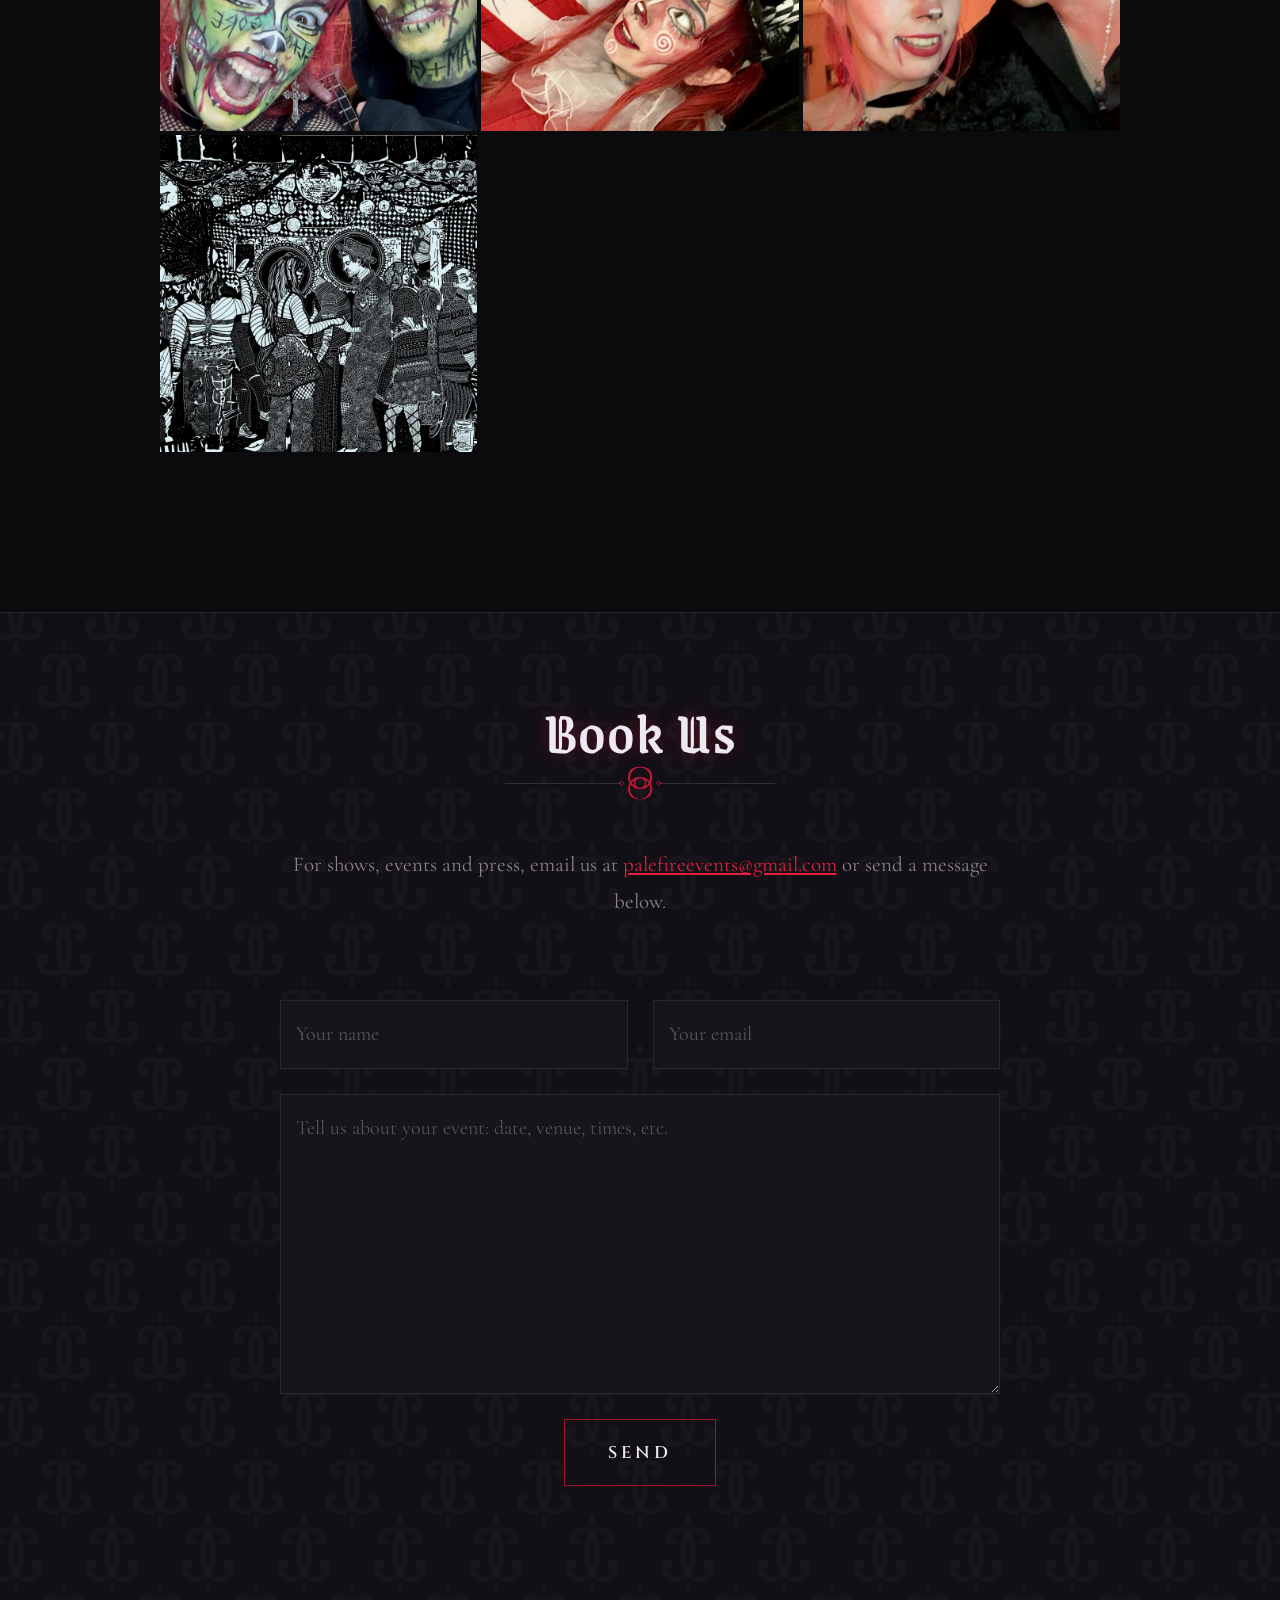
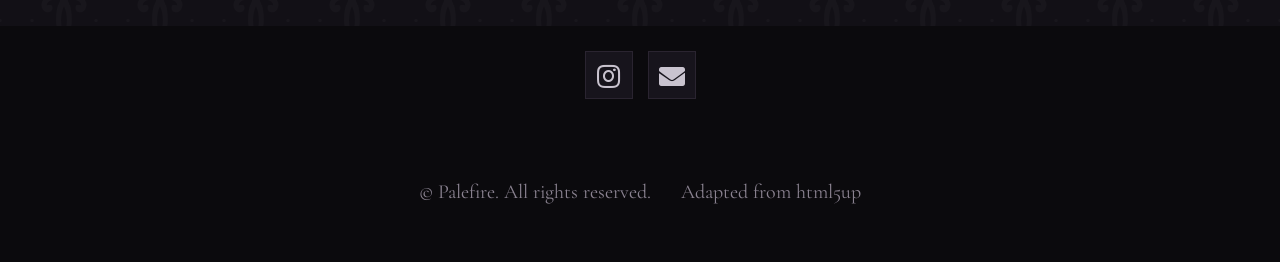
==== commit 064b314a: "Bio: replace Google reviews and minions line with views Co-Authored-By: Claude Opus 5.5 <noreply@ant" ====
--- a/index.html
+++ b/index.html
@@ -60,7 +60,7 @@
 						<h2>Palefire</h2>
 						<img class="profile" src="images/profile.jpg" alt="Milan and Maika of Palefire" />
 						<p class="bio-text">Palefire is the duo of Milan and Maika, musicians haunting Easton, PA. Songwriters in their own right, they summoned Palefire to honor, and resurrect, some of their favorite songs. More than 30 have been reborn so far with Palefire&rsquo;s own haunting, ethereal, vampiric energy, among them Nancy Sinatra&rsquo;s &ldquo;Bang Bang,&rdquo; The Cure&rsquo;s &ldquo;Lovesong,&rdquo; Metric&rsquo;s &ldquo;Black Sheep&rdquo; and Billy Idol&rsquo;s &ldquo;Eyes Without a Face.&rdquo;</p>
-						<p class="bio-text">The pair are no strangers to a crowd. Between them they have played for thousands over their careers, gather a faithful flock of hundreds every week, and have been heard tens of thousands of times online. Milan has millions of minions; Maika&rsquo;s Google reviews have been read millions of times. In short: people show up, and people listen.</p>
+						<p class="bio-text">The pair are no strangers to a crowd. Between them they have played for thousands over their careers, gather a faithful flock of hundreds every week, and have been heard tens of thousands of times online, with millions more views of their work beyond the stage. In short: people show up, and people listen.</p>
 						<!-- Quick facts for bookers -->
 						<ul class="facts">
 							<li>Duo <li>Duo &middot; guitar &amp; ukulele &middot; two voices</li>middot; guitar <li>Duo &middot; guitar &amp; ukulele &middot; two voices</li>amp; ukulele</li>
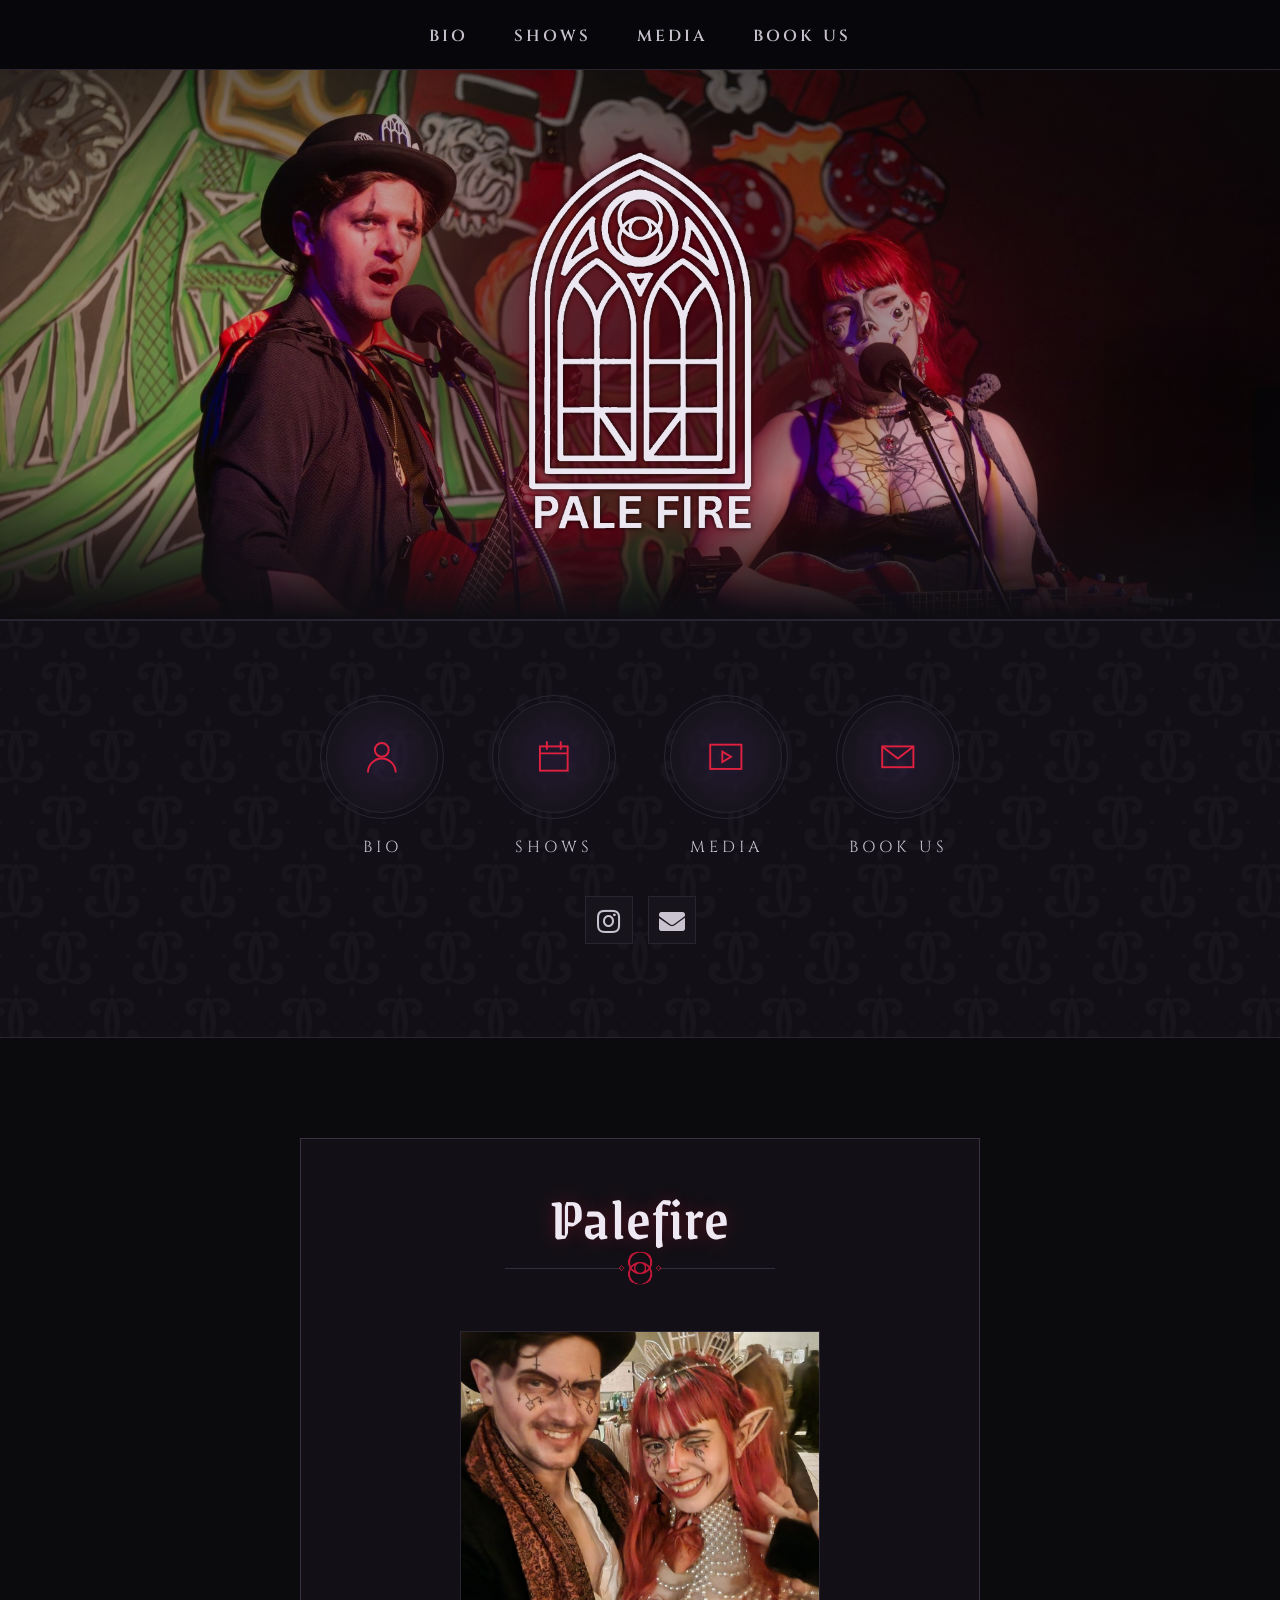
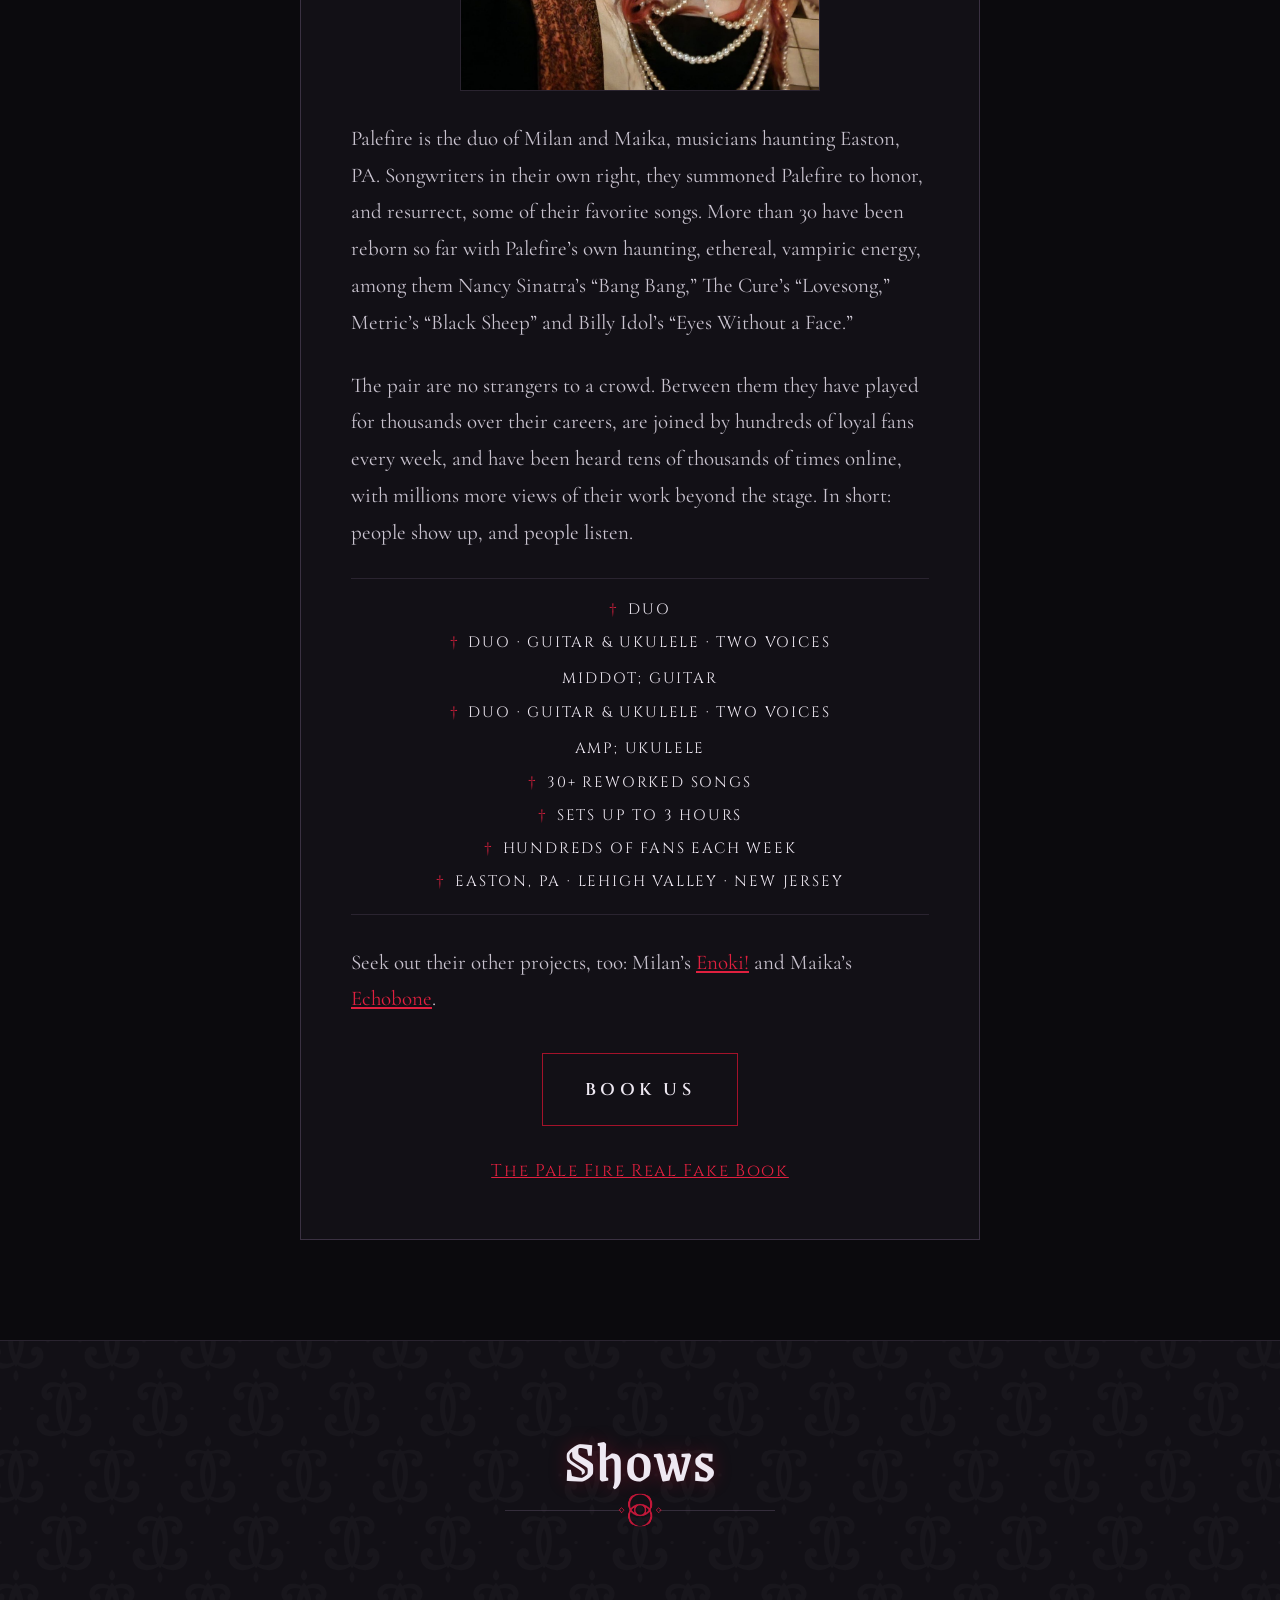
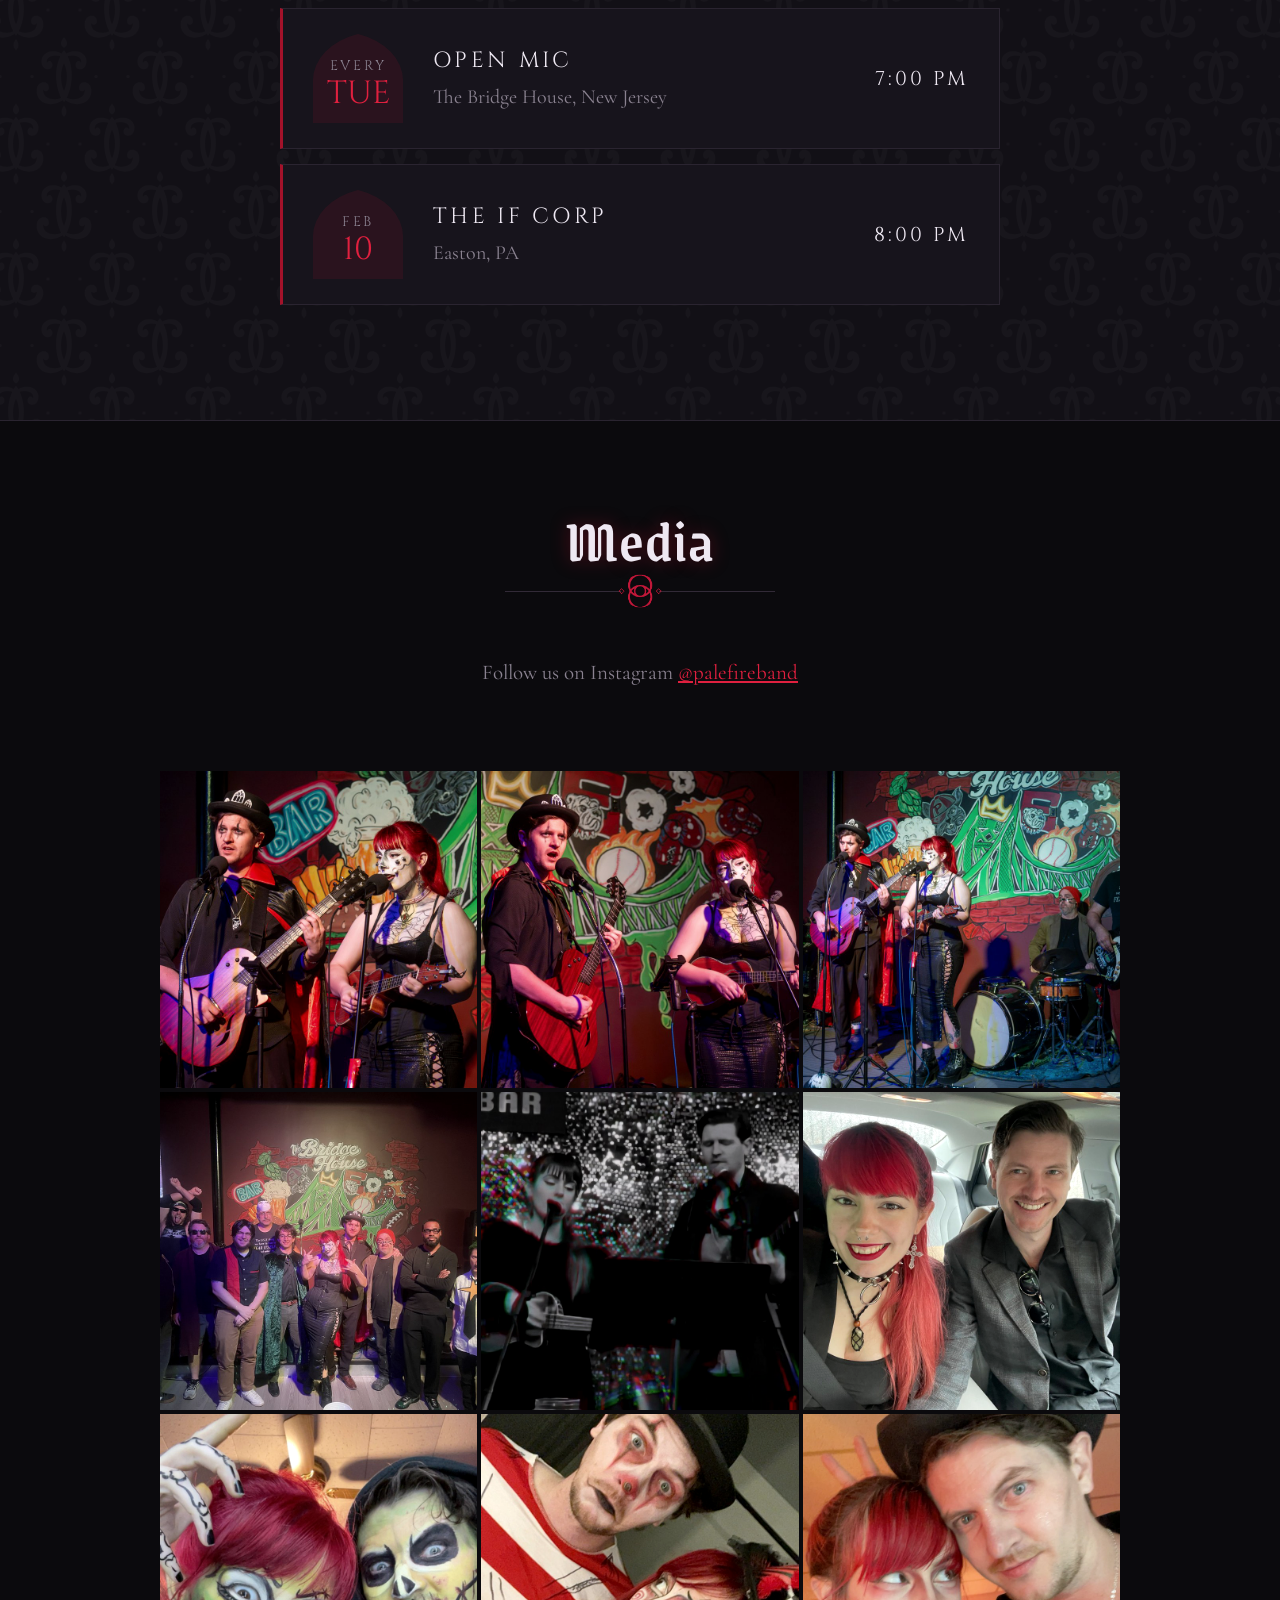
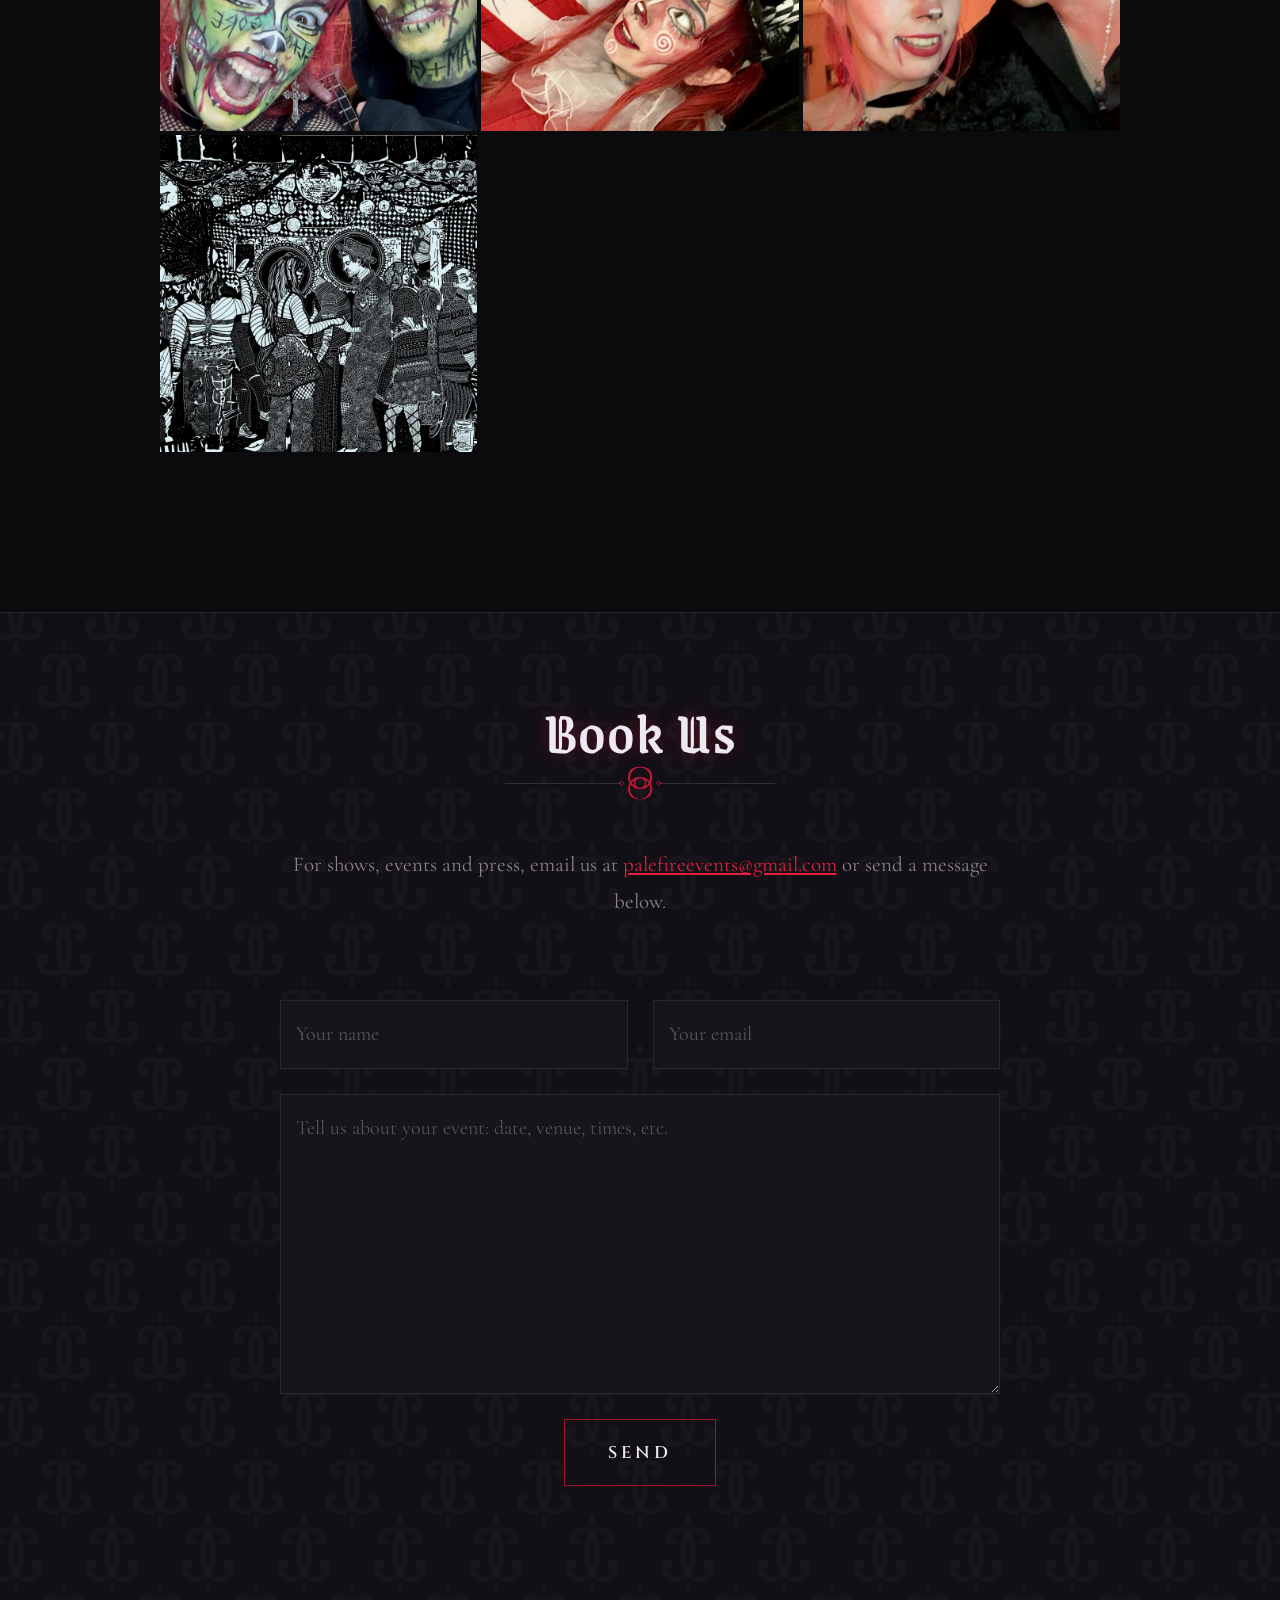
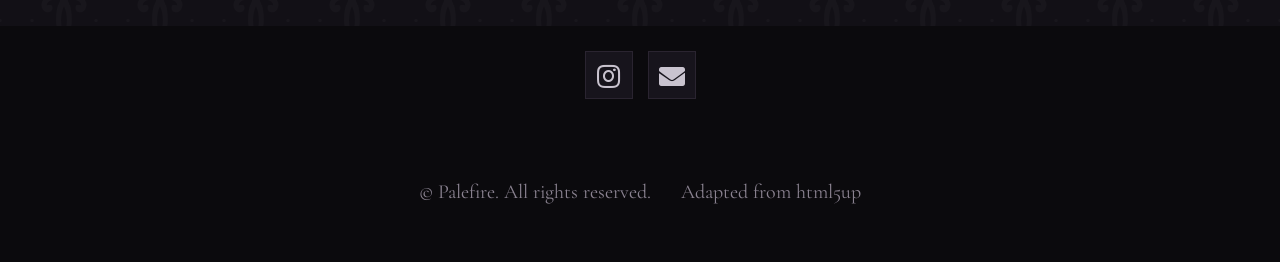
==== commit 158b861d: "Bio: respectful wording for fans Co-Authored-By: Claude Opus 5.5 <noreply@anthropic.com> Claude-Sess" ====
--- a/index.html
+++ b/index.html
@@ -60,13 +60,13 @@
 						<h2>Palefire</h2>
 						<img class="profile" src="images/profile.jpg" alt="Milan and Maika of Palefire" />
 						<p class="bio-text">Palefire is the duo of Milan and Maika, musicians haunting Easton, PA. Songwriters in their own right, they summoned Palefire to honor, and resurrect, some of their favorite songs. More than 30 have been reborn so far with Palefire&rsquo;s own haunting, ethereal, vampiric energy, among them Nancy Sinatra&rsquo;s &ldquo;Bang Bang,&rdquo; The Cure&rsquo;s &ldquo;Lovesong,&rdquo; Metric&rsquo;s &ldquo;Black Sheep&rdquo; and Billy Idol&rsquo;s &ldquo;Eyes Without a Face.&rdquo;</p>
-						<p class="bio-text">The pair are no strangers to a crowd. Between them they have played for thousands over their careers, gather a faithful flock of hundreds every week, and have been heard tens of thousands of times online, with millions more views of their work beyond the stage. In short: people show up, and people listen.</p>
+						<p class="bio-text">The pair are no strangers to a crowd. Between them they have played for thousands over their careers, are joined by hundreds of loyal fans every week, and have been heard tens of thousands of times online, with millions more views of their work beyond the stage. In short: people show up, and people listen.</p>
 						<!-- Quick facts for bookers -->
 						<ul class="facts">
 							<li>Duo <li>Duo &middot; guitar &amp; ukulele &middot; two voices</li>middot; guitar <li>Duo &middot; guitar &amp; ukulele &middot; two voices</li>amp; ukulele</li>
 							<li>30+ reworked songs</li>
 							<li>Sets up to 3 hours</li>
-							<li>Weekly crowd of hundreds</li>
+							<li>Hundreds of fans each week</li>
 							<li>Easton, PA &middot; Lehigh Valley &middot; New Jersey</li>
 						</ul>
 						<p class="bio-text">Seek out their other projects, too: Milan&rsquo;s <a href="https://www.instagram.com/enokii_band/" target="_blank" rel="noopener">Enoki!</a> and Maika&rsquo;s <a href="https://www.instagram.com/echobone.nyc/" target="_blank" rel="noopener">Echobone</a>.</p>
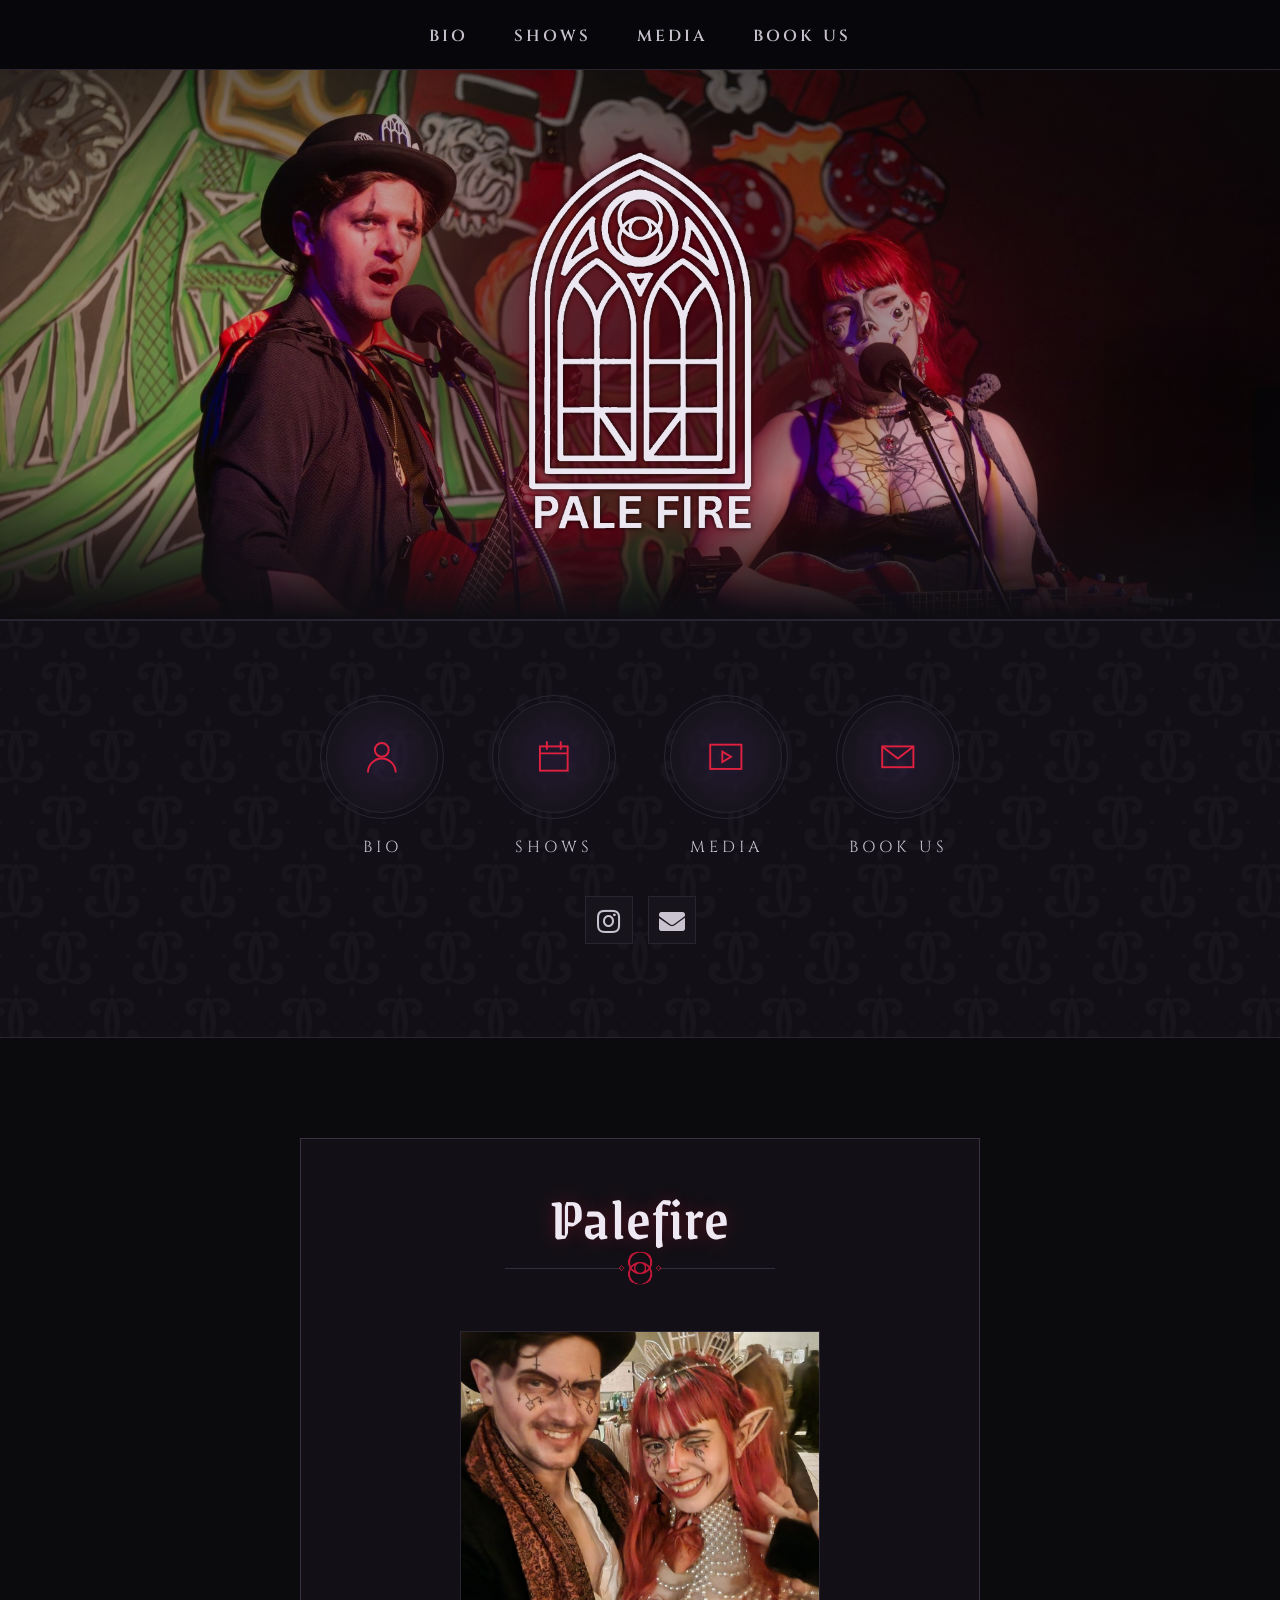
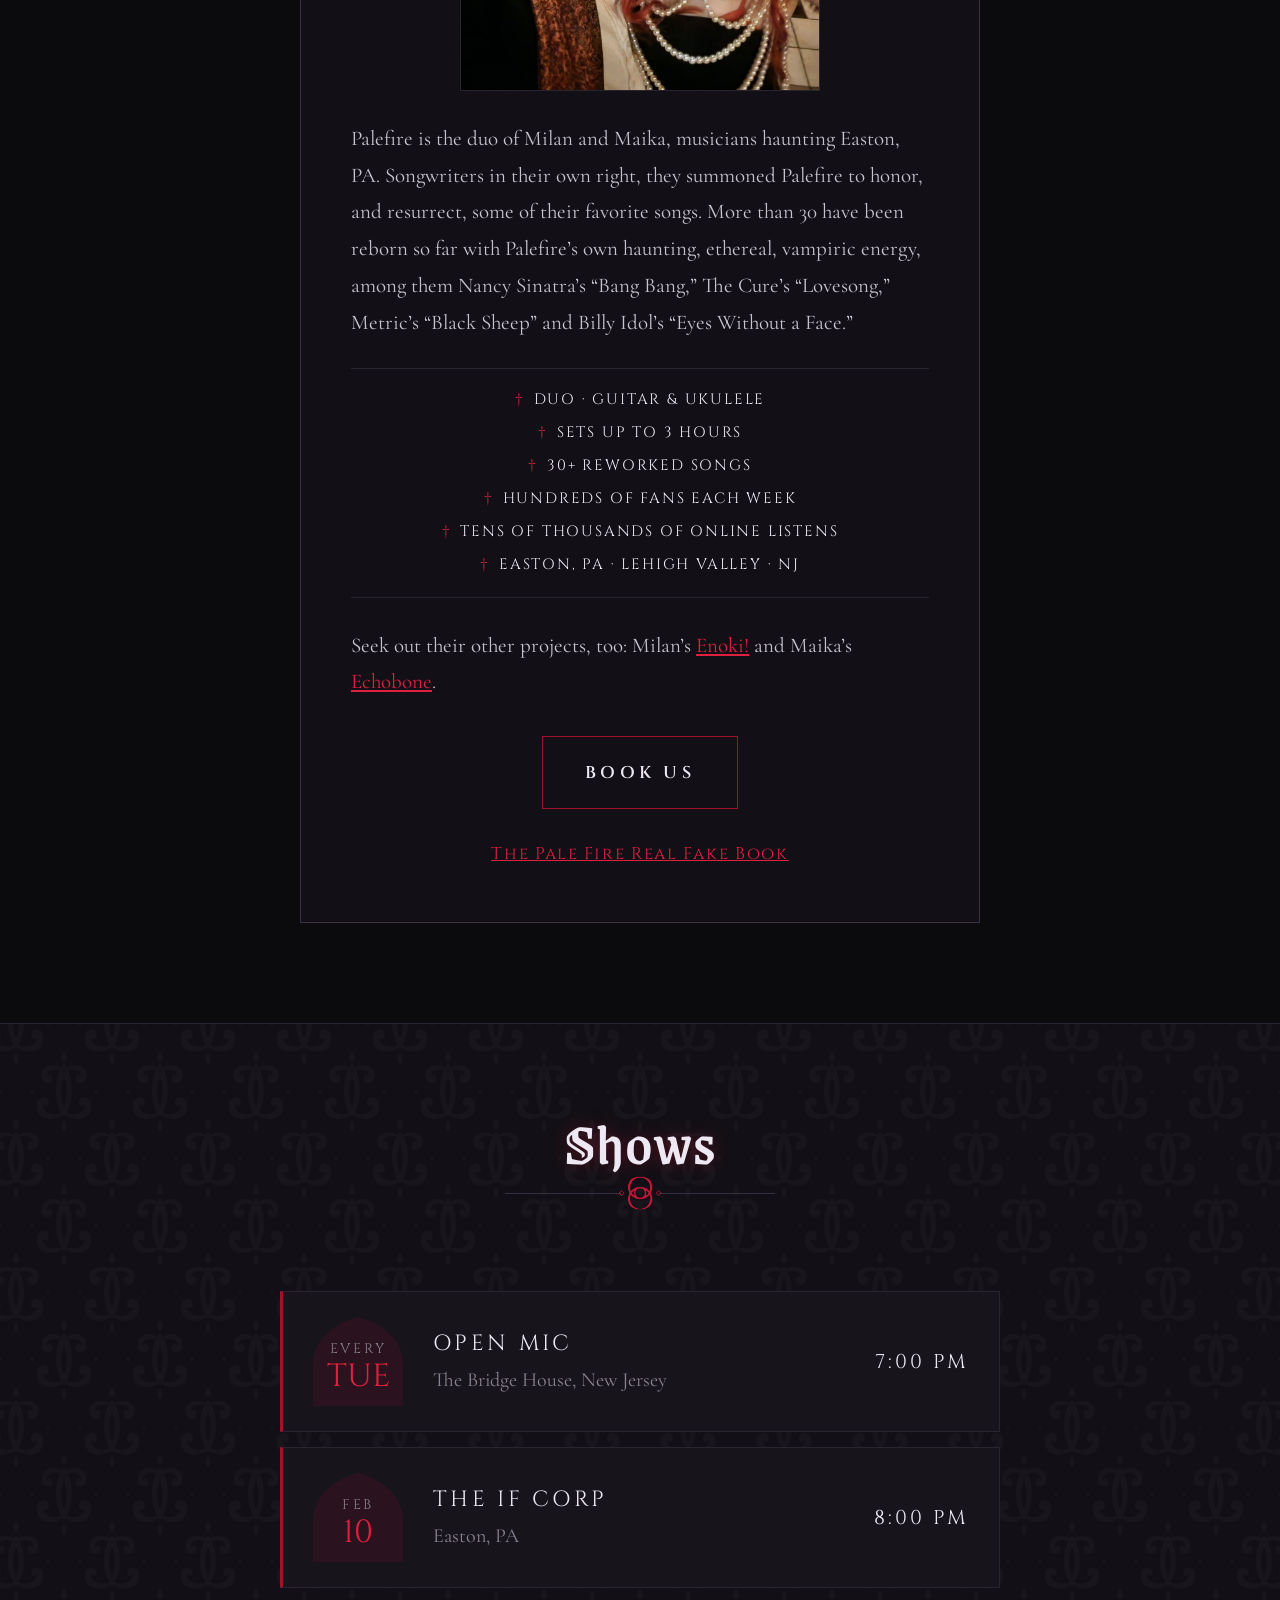
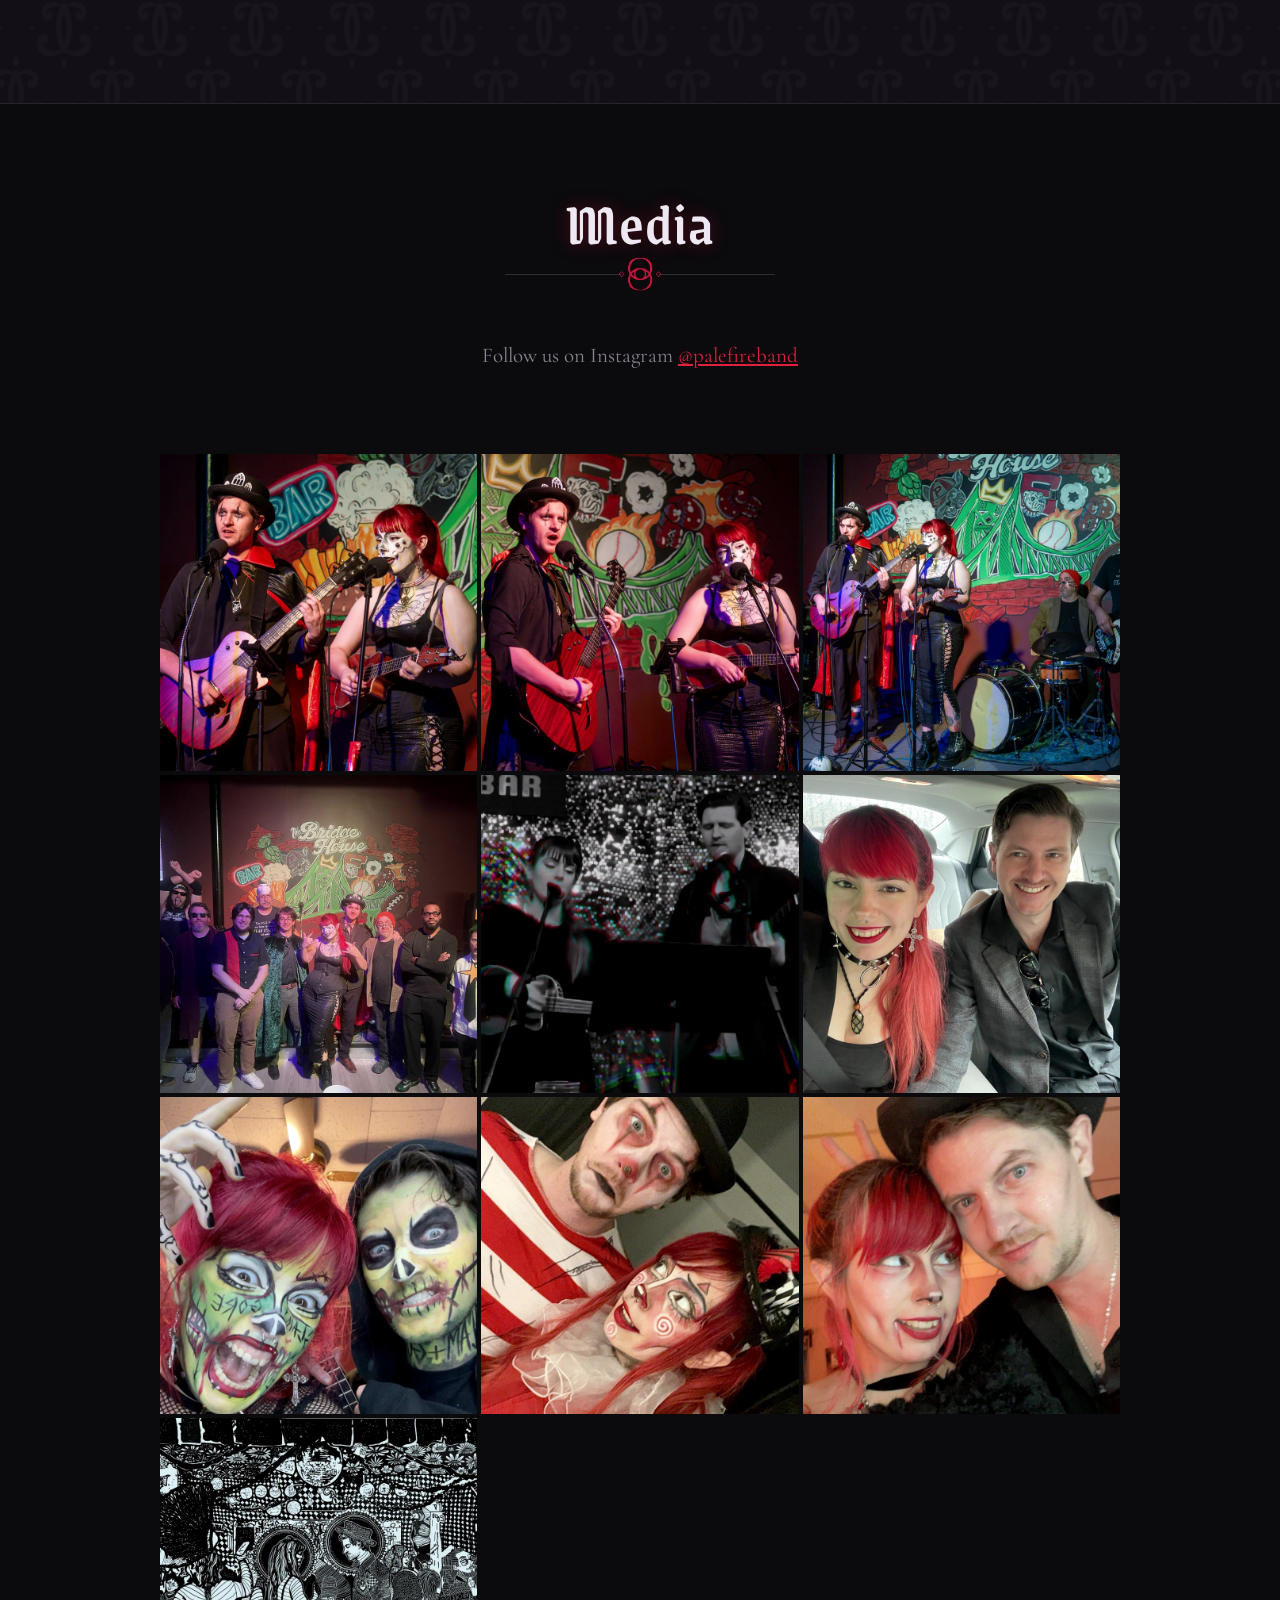
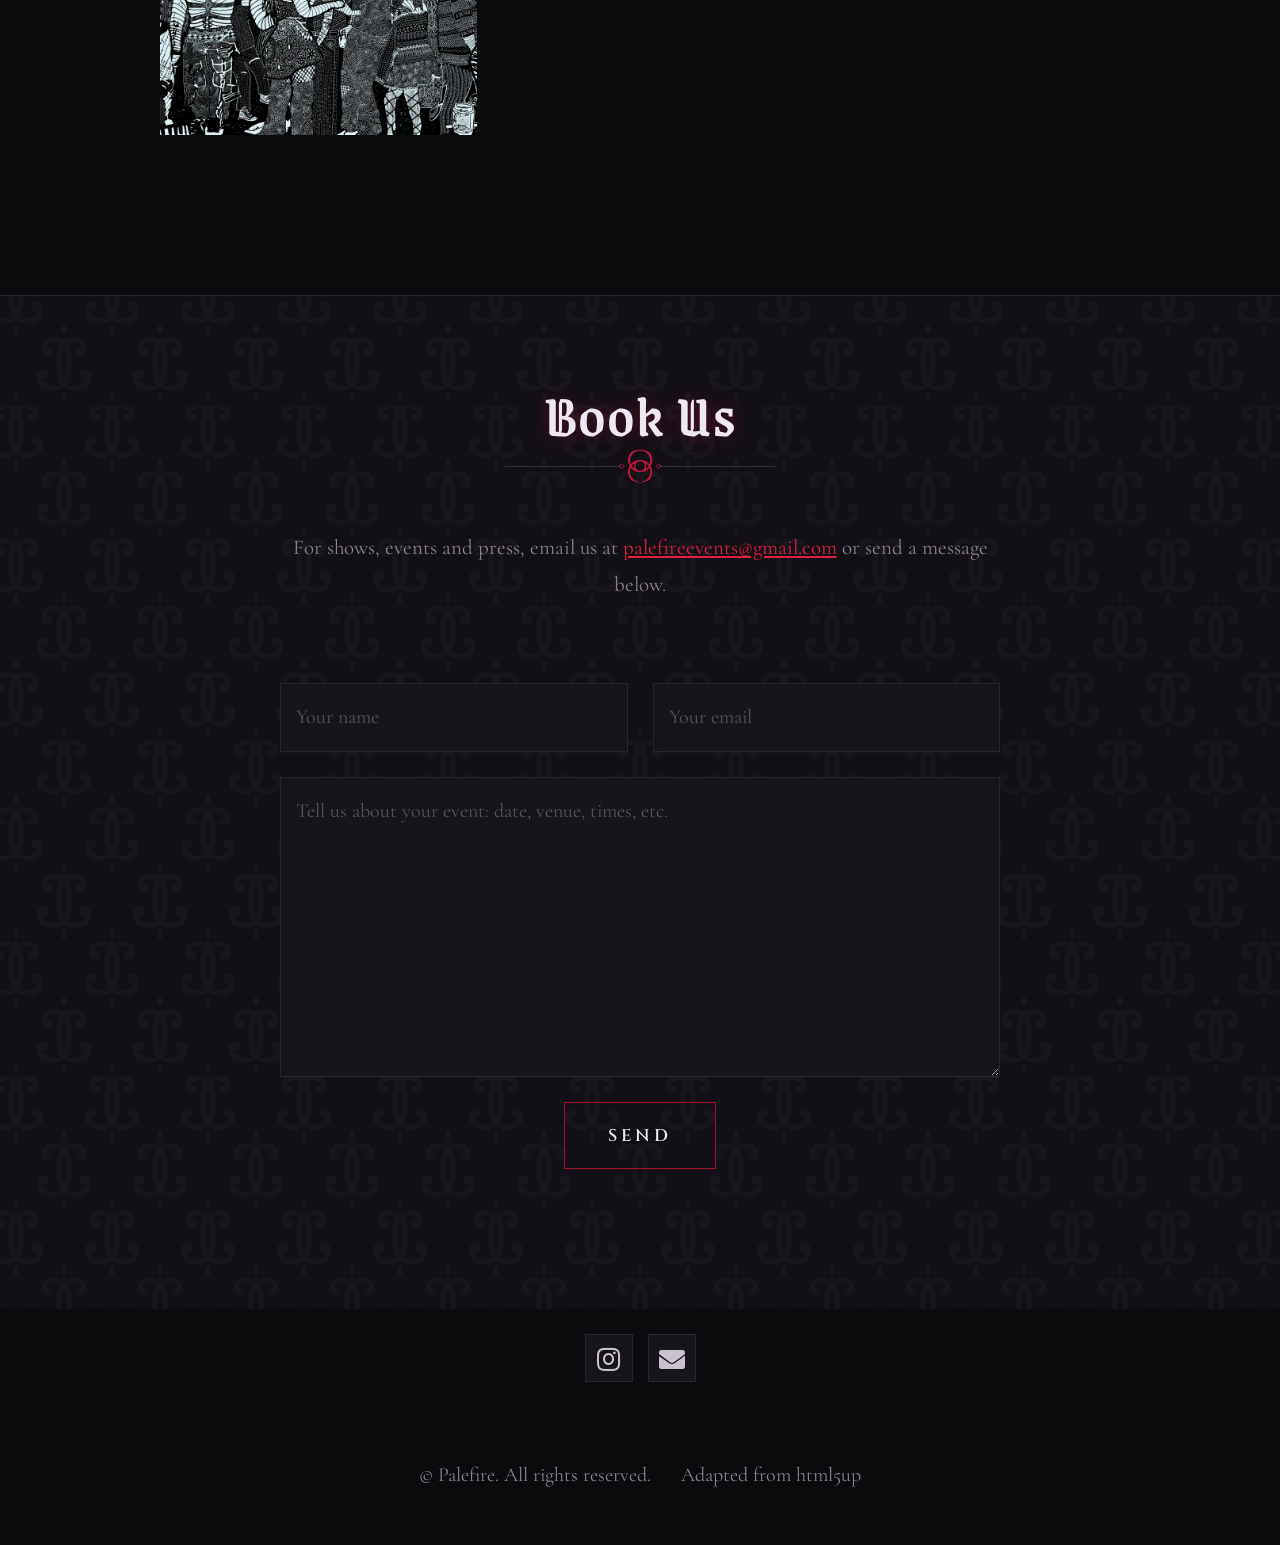
==== commit 9760a852: "Bio: drop second paragraph, practical order for quick facts Co-Authored-By: Claude Opus 5.5 <noreply" ====
--- a/index.html
+++ b/index.html
@@ -60,14 +60,14 @@
 						<h2>Palefire</h2>
 						<img class="profile" src="images/profile.jpg" alt="Milan and Maika of Palefire" />
 						<p class="bio-text">Palefire is the duo of Milan and Maika, musicians haunting Easton, PA. Songwriters in their own right, they summoned Palefire to honor, and resurrect, some of their favorite songs. More than 30 have been reborn so far with Palefire&rsquo;s own haunting, ethereal, vampiric energy, among them Nancy Sinatra&rsquo;s &ldquo;Bang Bang,&rdquo; The Cure&rsquo;s &ldquo;Lovesong,&rdquo; Metric&rsquo;s &ldquo;Black Sheep&rdquo; and Billy Idol&rsquo;s &ldquo;Eyes Without a Face.&rdquo;</p>
-						<p class="bio-text">The pair are no strangers to a crowd. Between them they have played for thousands over their careers, are joined by hundreds of loyal fans every week, and have been heard tens of thousands of times online, with millions more views of their work beyond the stage. In short: people show up, and people listen.</p>
 						<!-- Quick facts for bookers -->
 						<ul class="facts">
-							<li>Duo <li>Duo &middot; guitar &amp; ukulele &middot; two voices</li>middot; guitar <li>Duo &middot; guitar &amp; ukulele &middot; two voices</li>amp; ukulele</li>
+							<li>Duo &middot; guitar &amp; ukulele</li>
+							<li>Sets up to 3 hours</li>
 							<li>30+ reworked songs</li>
-							<li>Sets up to 3 hours</li>
 							<li>Hundreds of fans each week</li>
-							<li>Easton, PA &middot; Lehigh Valley &middot; New Jersey</li>
+							<li>Tens of thousands of online listens</li>
+							<li>Easton, PA &middot; Lehigh Valley &middot; NJ</li>
 						</ul>
 						<p class="bio-text">Seek out their other projects, too: Milan&rsquo;s <a href="https://www.instagram.com/enokii_band/" target="_blank" rel="noopener">Enoki!</a> and Maika&rsquo;s <a href="https://www.instagram.com/echobone.nyc/" target="_blank" rel="noopener">Echobone</a>.</p>
 						<a href="#book" class="button scrolly">Book Us</a>
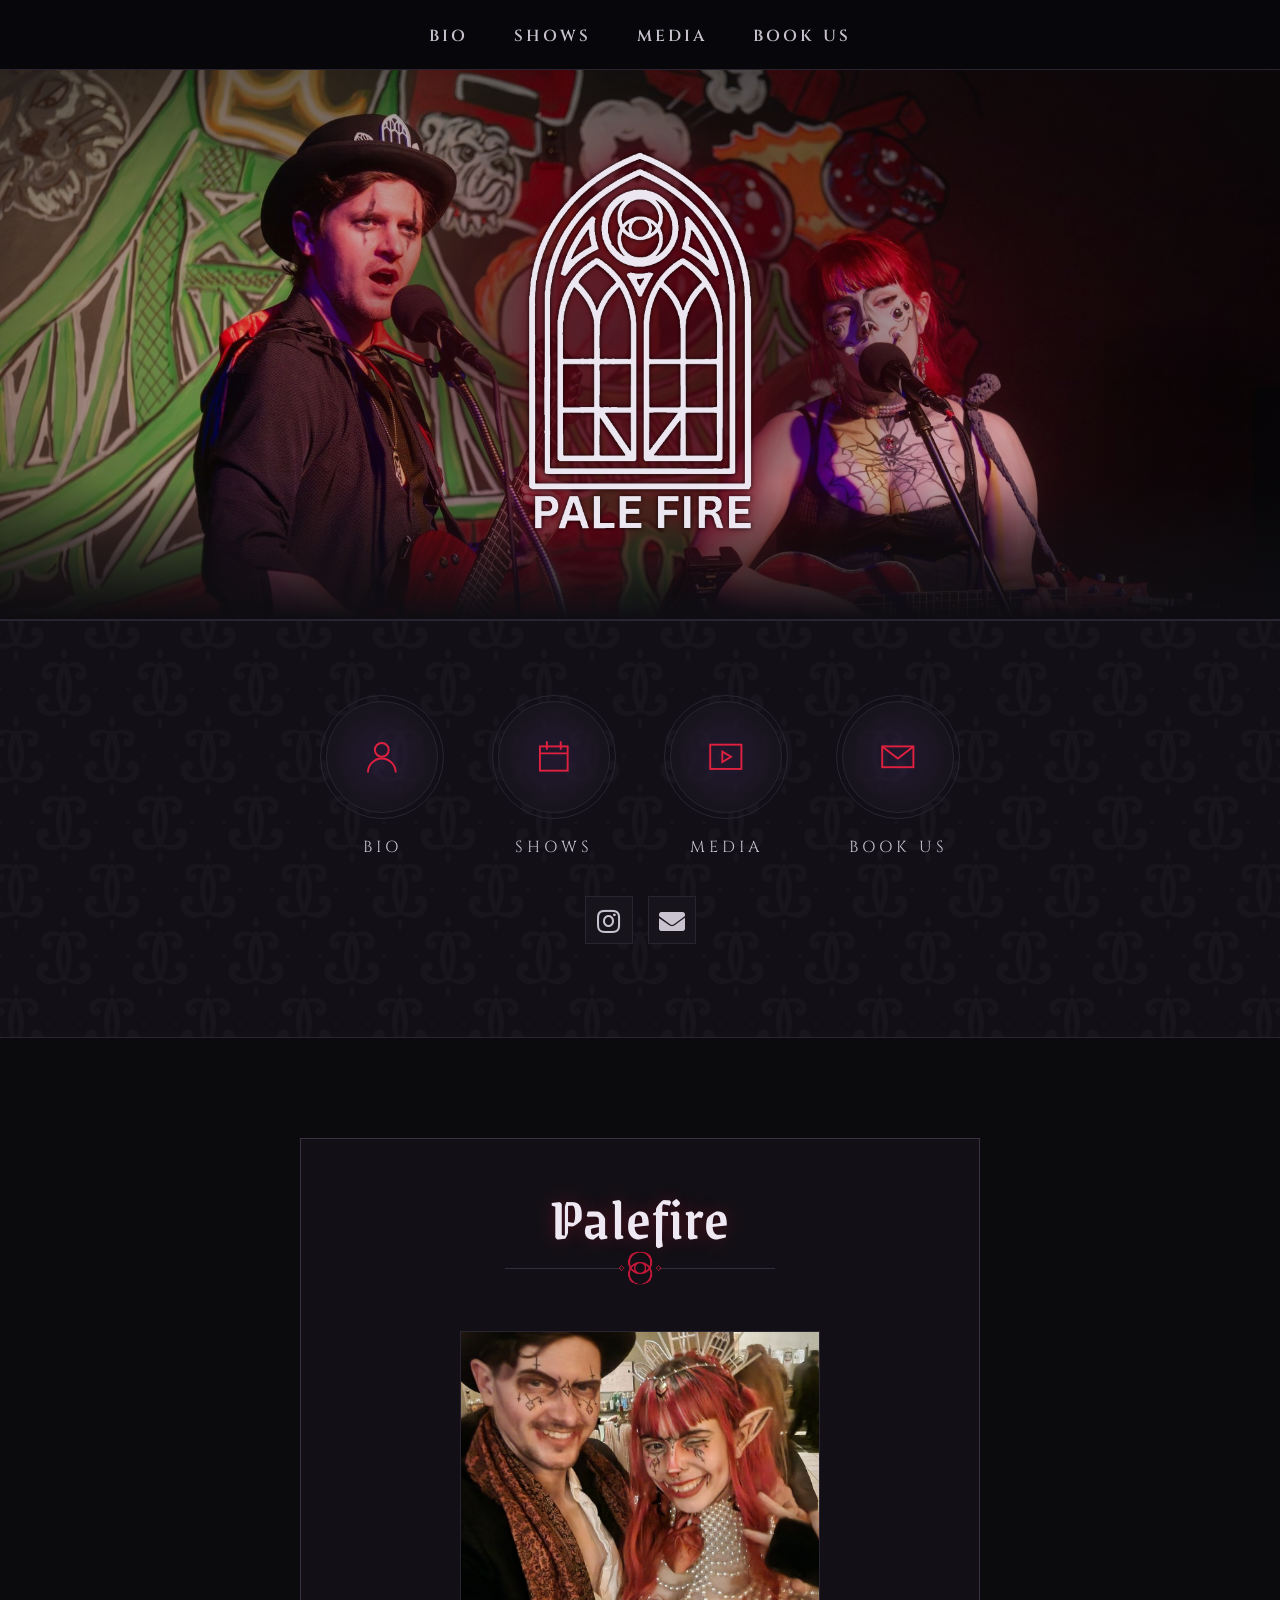
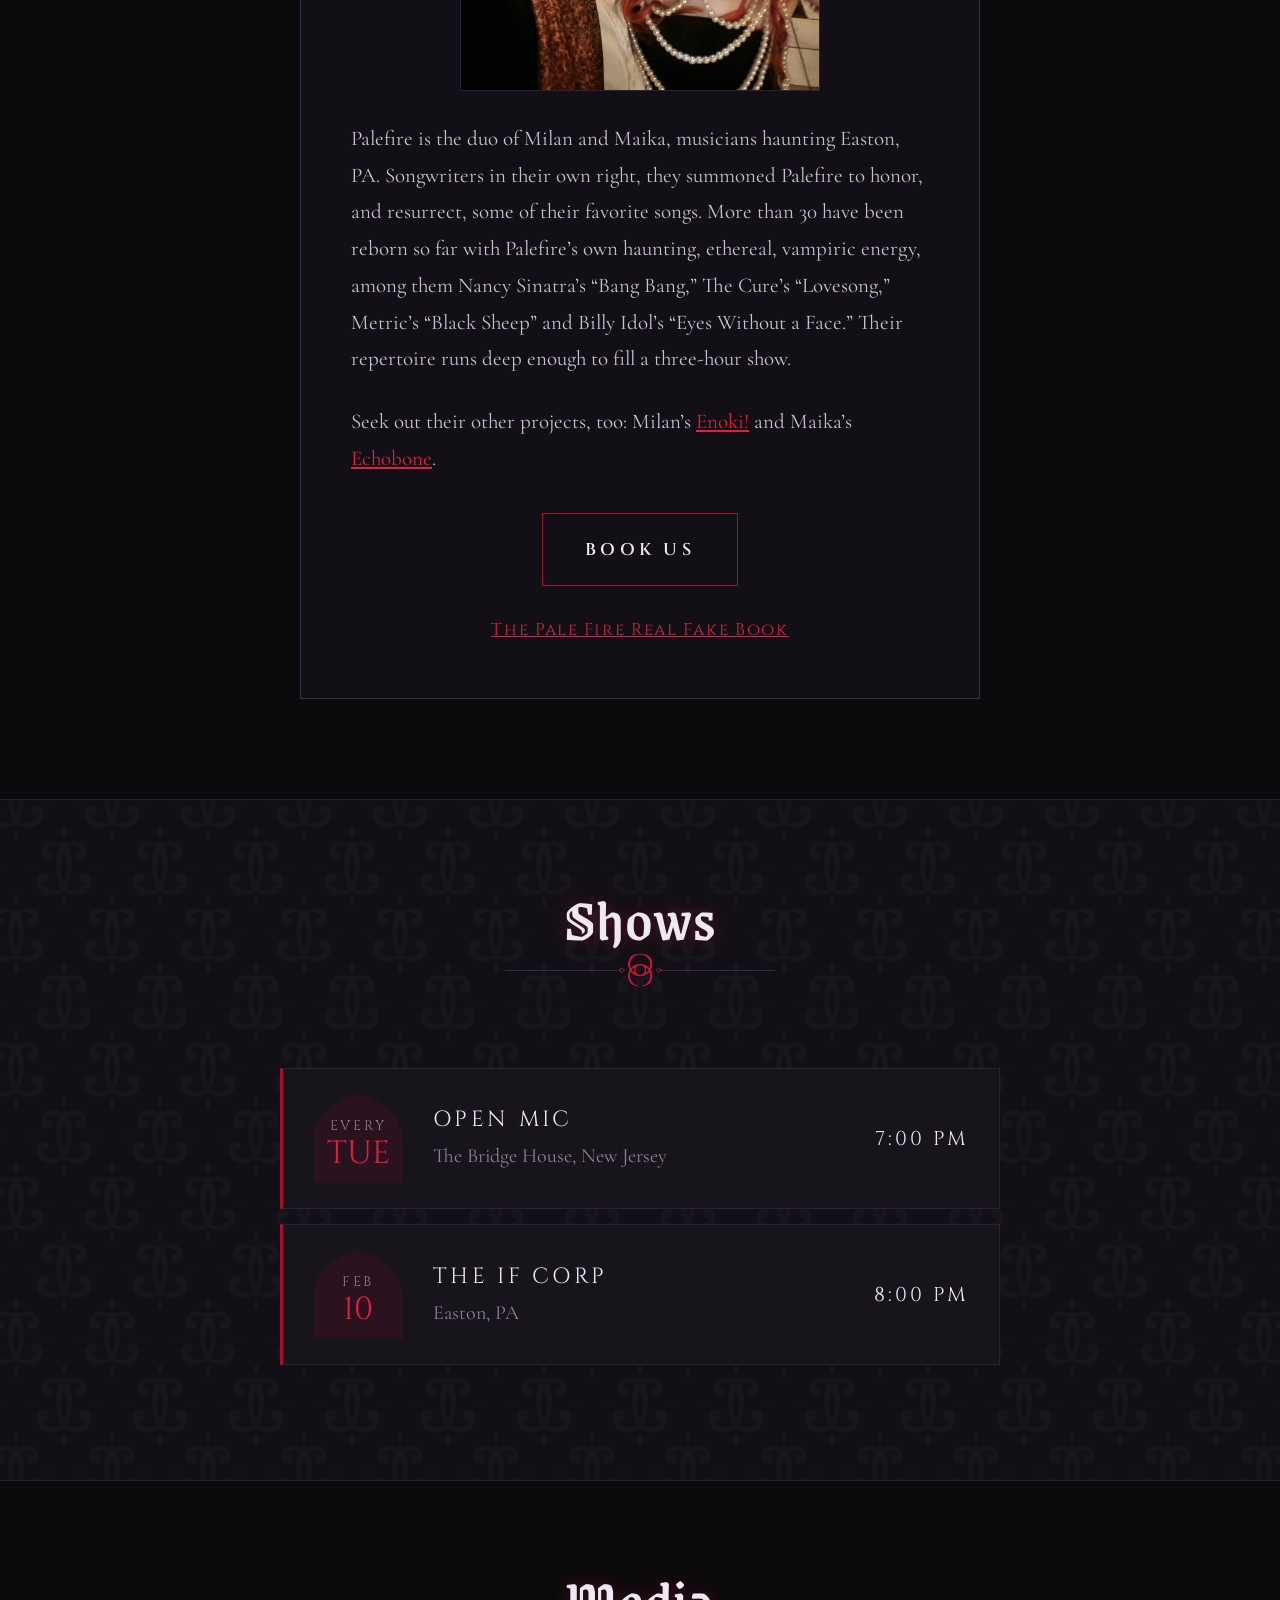
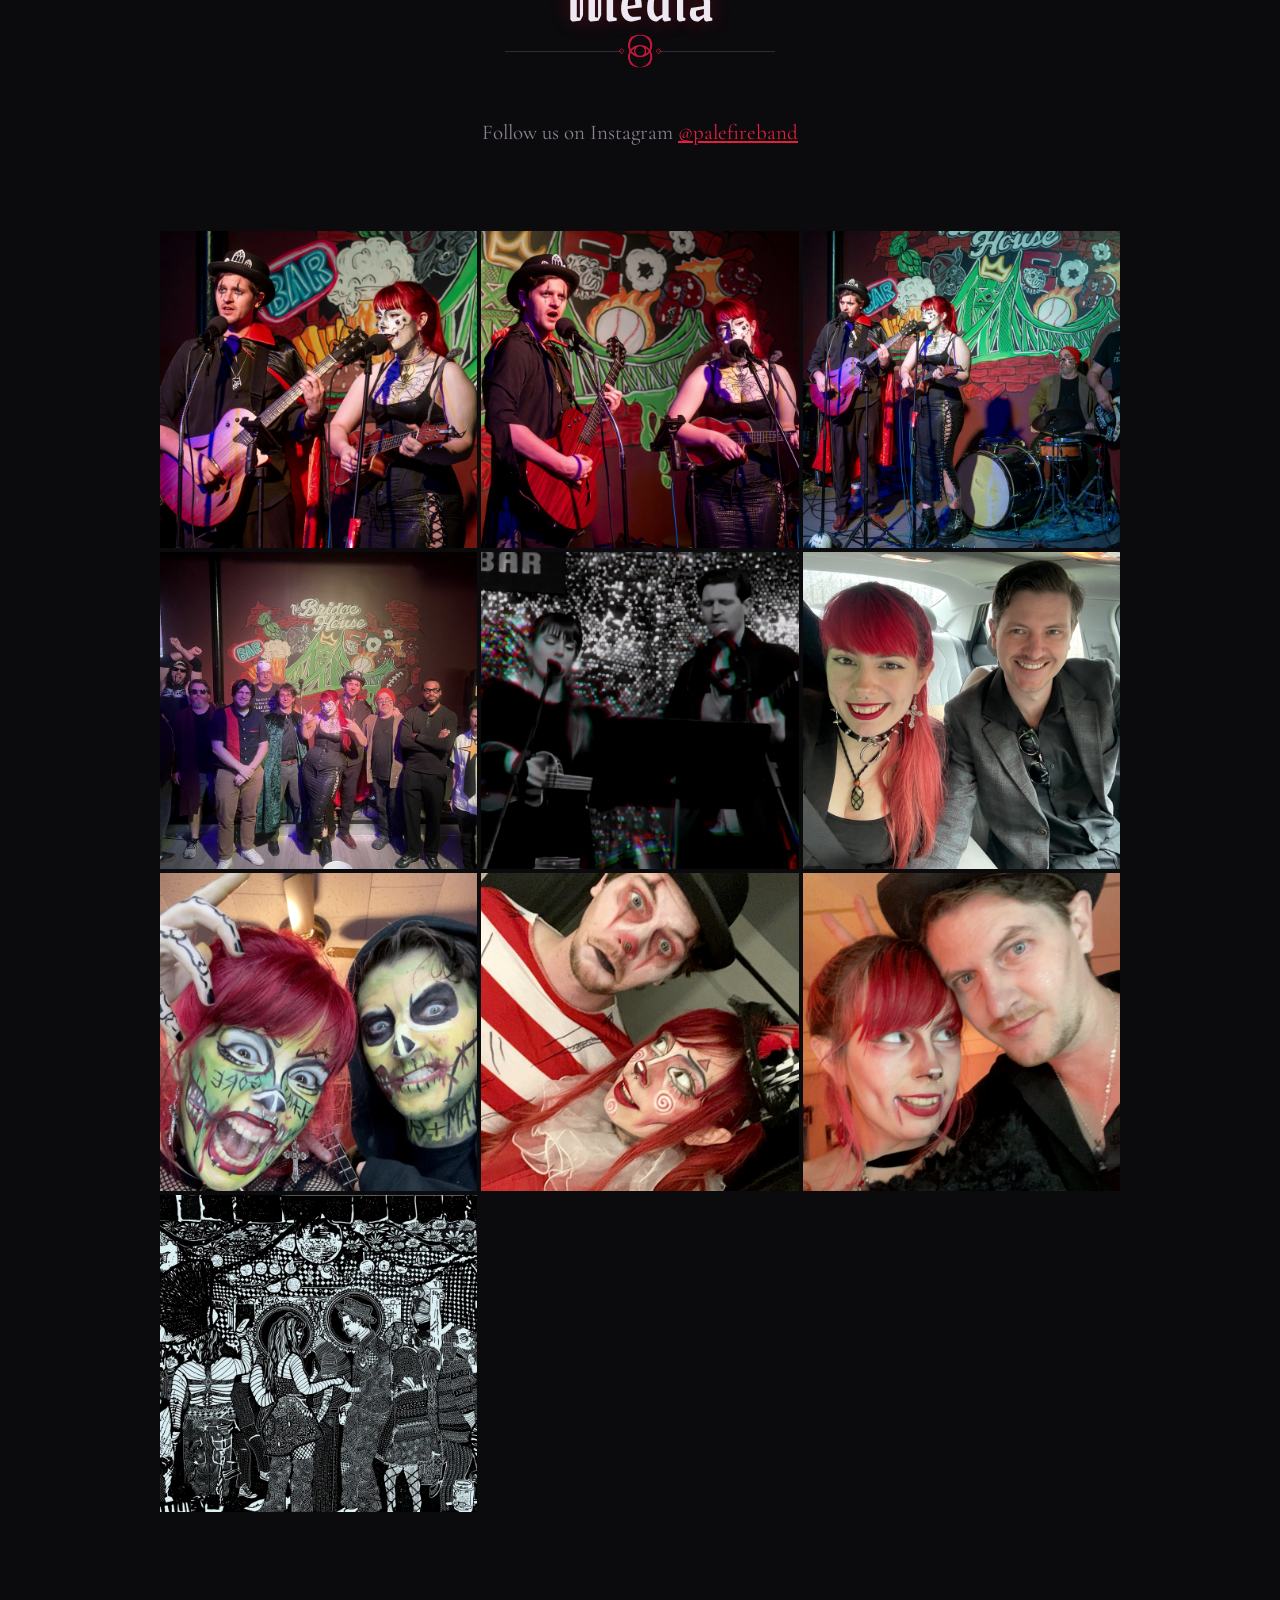
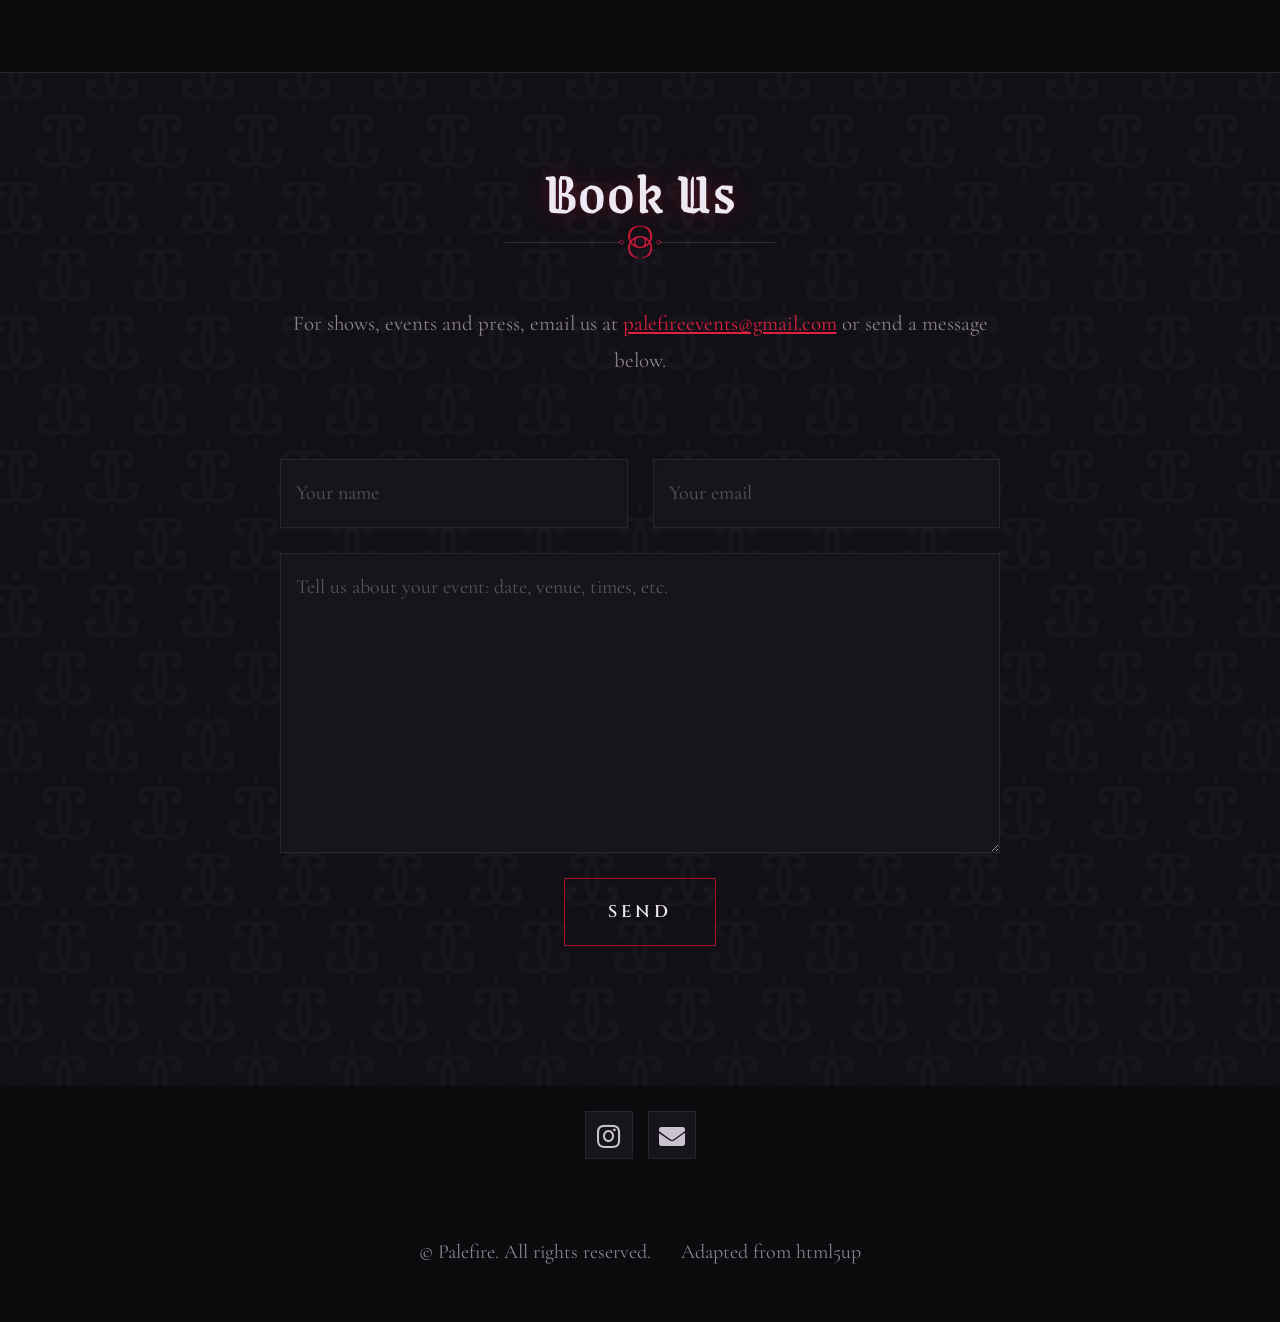
==== commit ffb21391: "Revert bio to the original version (no booker facts) Co-Authored-By: Claude Opus 5.5 <noreply@anthro" ====
--- a/index.html
+++ b/index.html
@@ -8,7 +8,7 @@
 		<link rel="preconnect" href="https://fonts.googleapis.com" />
 		<link rel="preconnect" href="https://fonts.gstatic.com" crossorigin />
 		<link rel="stylesheet" href="https://fonts.googleapis.com/css2?family=Cinzel:wght@400;600&family=Cormorant+Garamond:ital,wght@0,400;0,600;1,400&family=Grenze+Gotisch:wght@400;500;700&display=swap" />
-		<link rel="stylesheet" href="assets/css/palefire.css?v=12" />
+		<link rel="stylesheet" href="assets/css/palefire.css?v=11" />
 		<link rel="icon" type="image/png" href="images/favicon.png" />
 	</head>
 	<body class="is-preload">
@@ -59,16 +59,7 @@
 					<header class="bio-frame">
 						<h2>Palefire</h2>
 						<img class="profile" src="images/profile.jpg" alt="Milan and Maika of Palefire" />
-						<p class="bio-text">Palefire is the duo of Milan and Maika, musicians haunting Easton, PA. Songwriters in their own right, they summoned Palefire to honor, and resurrect, some of their favorite songs. More than 30 have been reborn so far with Palefire&rsquo;s own haunting, ethereal, vampiric energy, among them Nancy Sinatra&rsquo;s &ldquo;Bang Bang,&rdquo; The Cure&rsquo;s &ldquo;Lovesong,&rdquo; Metric&rsquo;s &ldquo;Black Sheep&rdquo; and Billy Idol&rsquo;s &ldquo;Eyes Without a Face.&rdquo;</p>
-						<!-- Quick facts for bookers -->
-						<ul class="facts">
-							<li>Duo &middot; guitar &amp; ukulele</li>
-							<li>Sets up to 3 hours</li>
-							<li>30+ reworked songs</li>
-							<li>Hundreds of fans each week</li>
-							<li>Tens of thousands of online listens</li>
-							<li>Easton, PA &middot; Lehigh Valley &middot; NJ</li>
-						</ul>
+						<p class="bio-text">Palefire is the duo of Milan and Maika, musicians haunting Easton, PA. Songwriters in their own right, they summoned Palefire to honor, and resurrect, some of their favorite songs. More than 30 have been reborn so far with Palefire&rsquo;s own haunting, ethereal, vampiric energy, among them Nancy Sinatra&rsquo;s &ldquo;Bang Bang,&rdquo; The Cure&rsquo;s &ldquo;Lovesong,&rdquo; Metric&rsquo;s &ldquo;Black Sheep&rdquo; and Billy Idol&rsquo;s &ldquo;Eyes Without a Face.&rdquo; Their repertoire runs deep enough to fill a three-hour show.</p>
 						<p class="bio-text">Seek out their other projects, too: Milan&rsquo;s <a href="https://www.instagram.com/enokii_band/" target="_blank" rel="noopener">Enoki!</a> and Maika&rsquo;s <a href="https://www.instagram.com/echobone.nyc/" target="_blank" rel="noopener">Echobone</a>.</p>
 						<a href="#book" class="button scrolly">Book Us</a>
 						<p class="note"><a href="https://docs.google.com/document/d/1NQ6gU32zzYr6Vs5m2Xhc7zzbMBOrbpwpPZe6cXFixHI/edit?usp=sharing" target="_blank" rel="noopener">The Pale Fire Real Fake Book</a></p>
--- a/assets/css/palefire.css
+++ b/assets/css/palefire.css
@@ -652,19 +652,3 @@
 @media screen and (max-width: 736px) {
 	#copyright li { display: block; margin: 0.4em 0; }
 }
-
-/* quick facts for bookers, in the bio box */
-.bio-frame .facts {
-	list-style: none;
-	margin: 0.5em 0 2em 0;
-	padding: 1em 0;
-	border-top: 1px solid var(--line);
-	border-bottom: 1px solid var(--line);
-	font-family: var(--font-caps);
-	font-size: 0.75em;
-	letter-spacing: 0.12em;
-	text-transform: uppercase;
-	color: var(--heading);
-}
-	.bio-frame .facts li { padding: 0.35em 0; line-height: 1.5; }
-	.bio-frame .facts li:before { content: '\2020'; color: var(--blood-hi); margin-right: 0.6em; }
